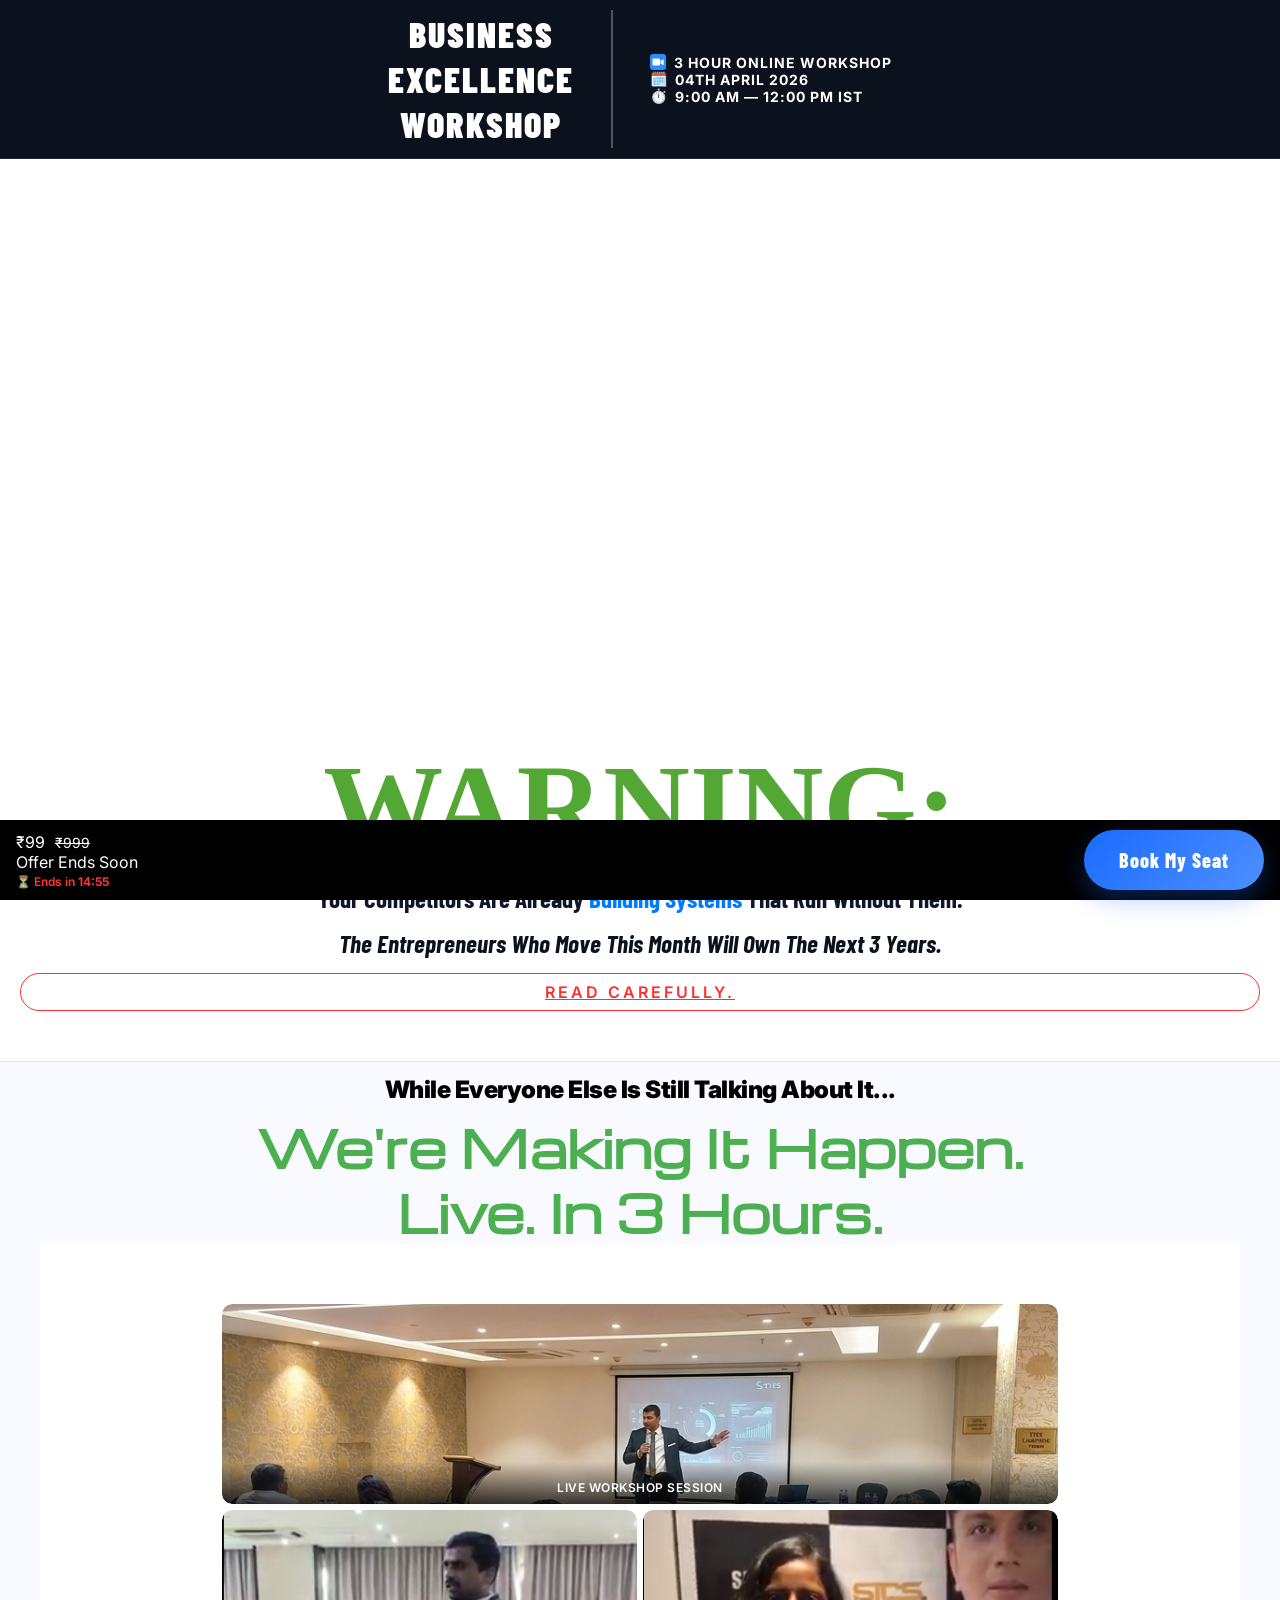
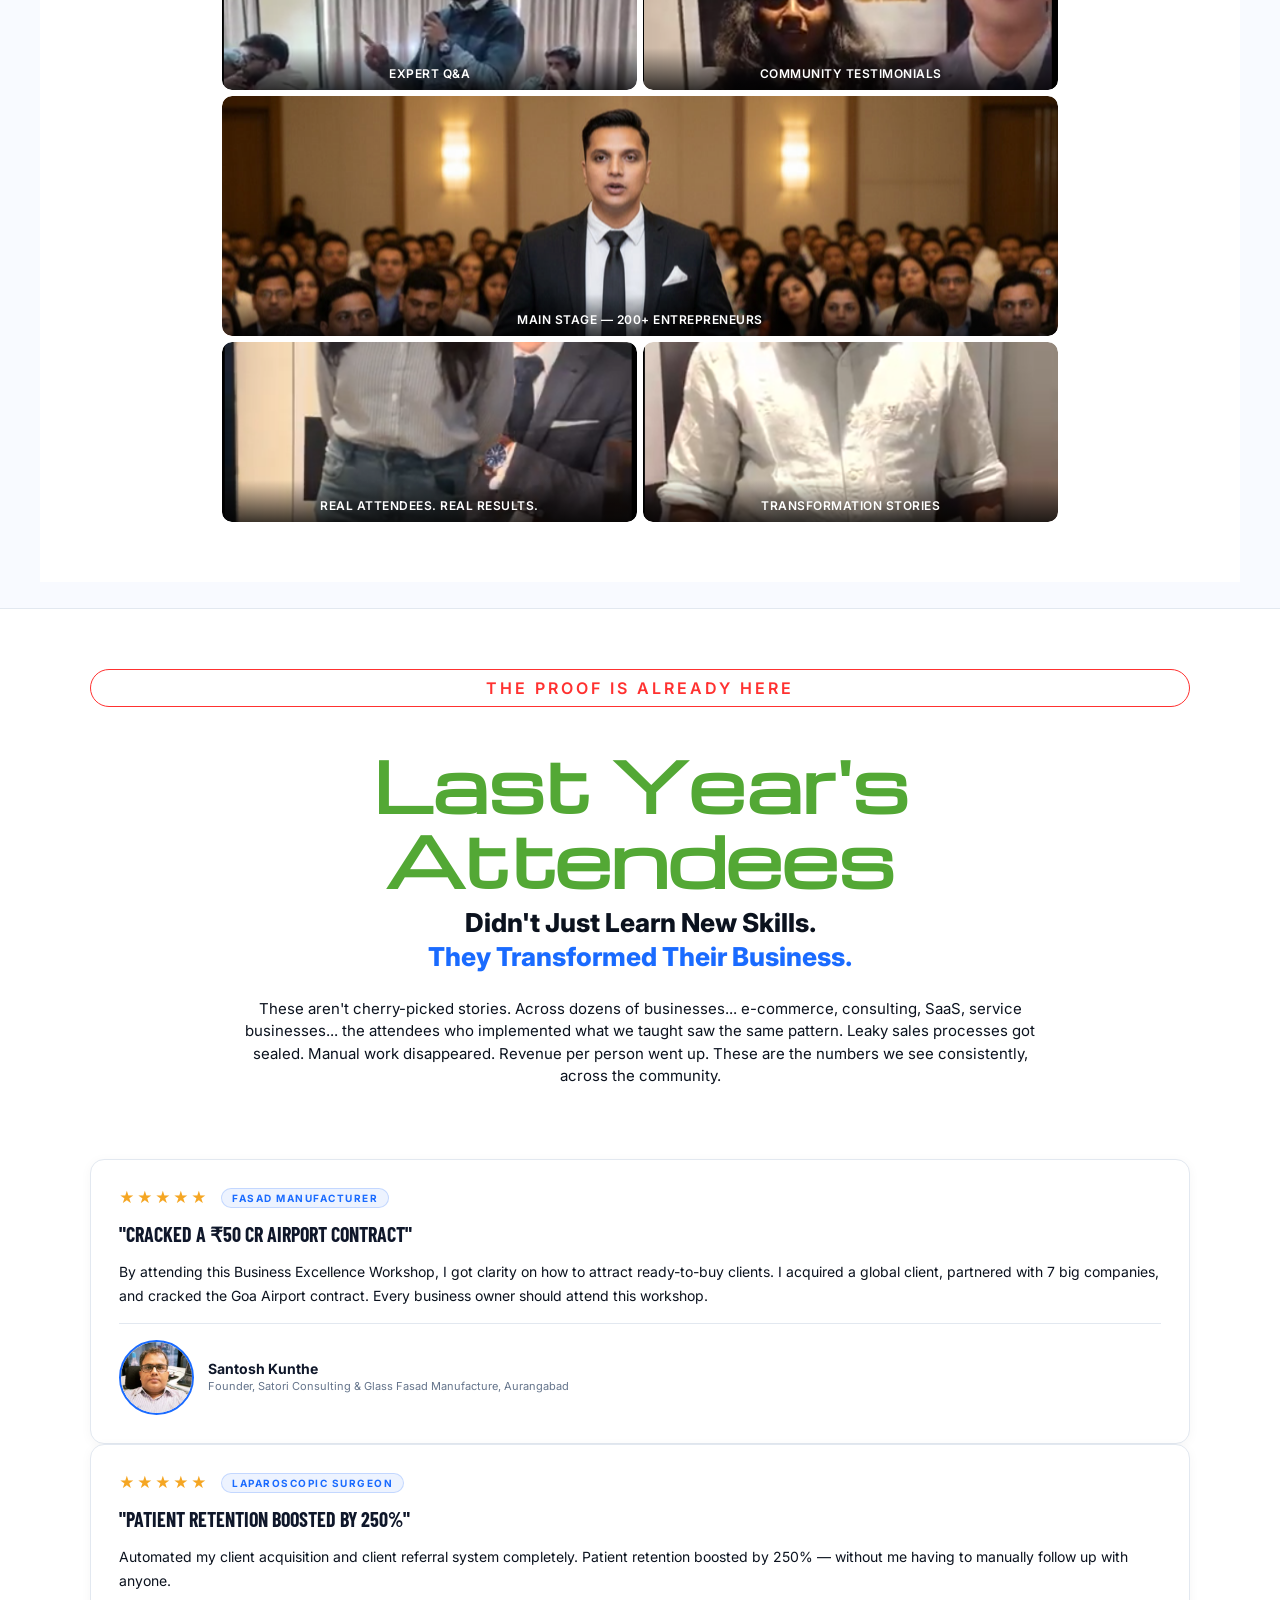
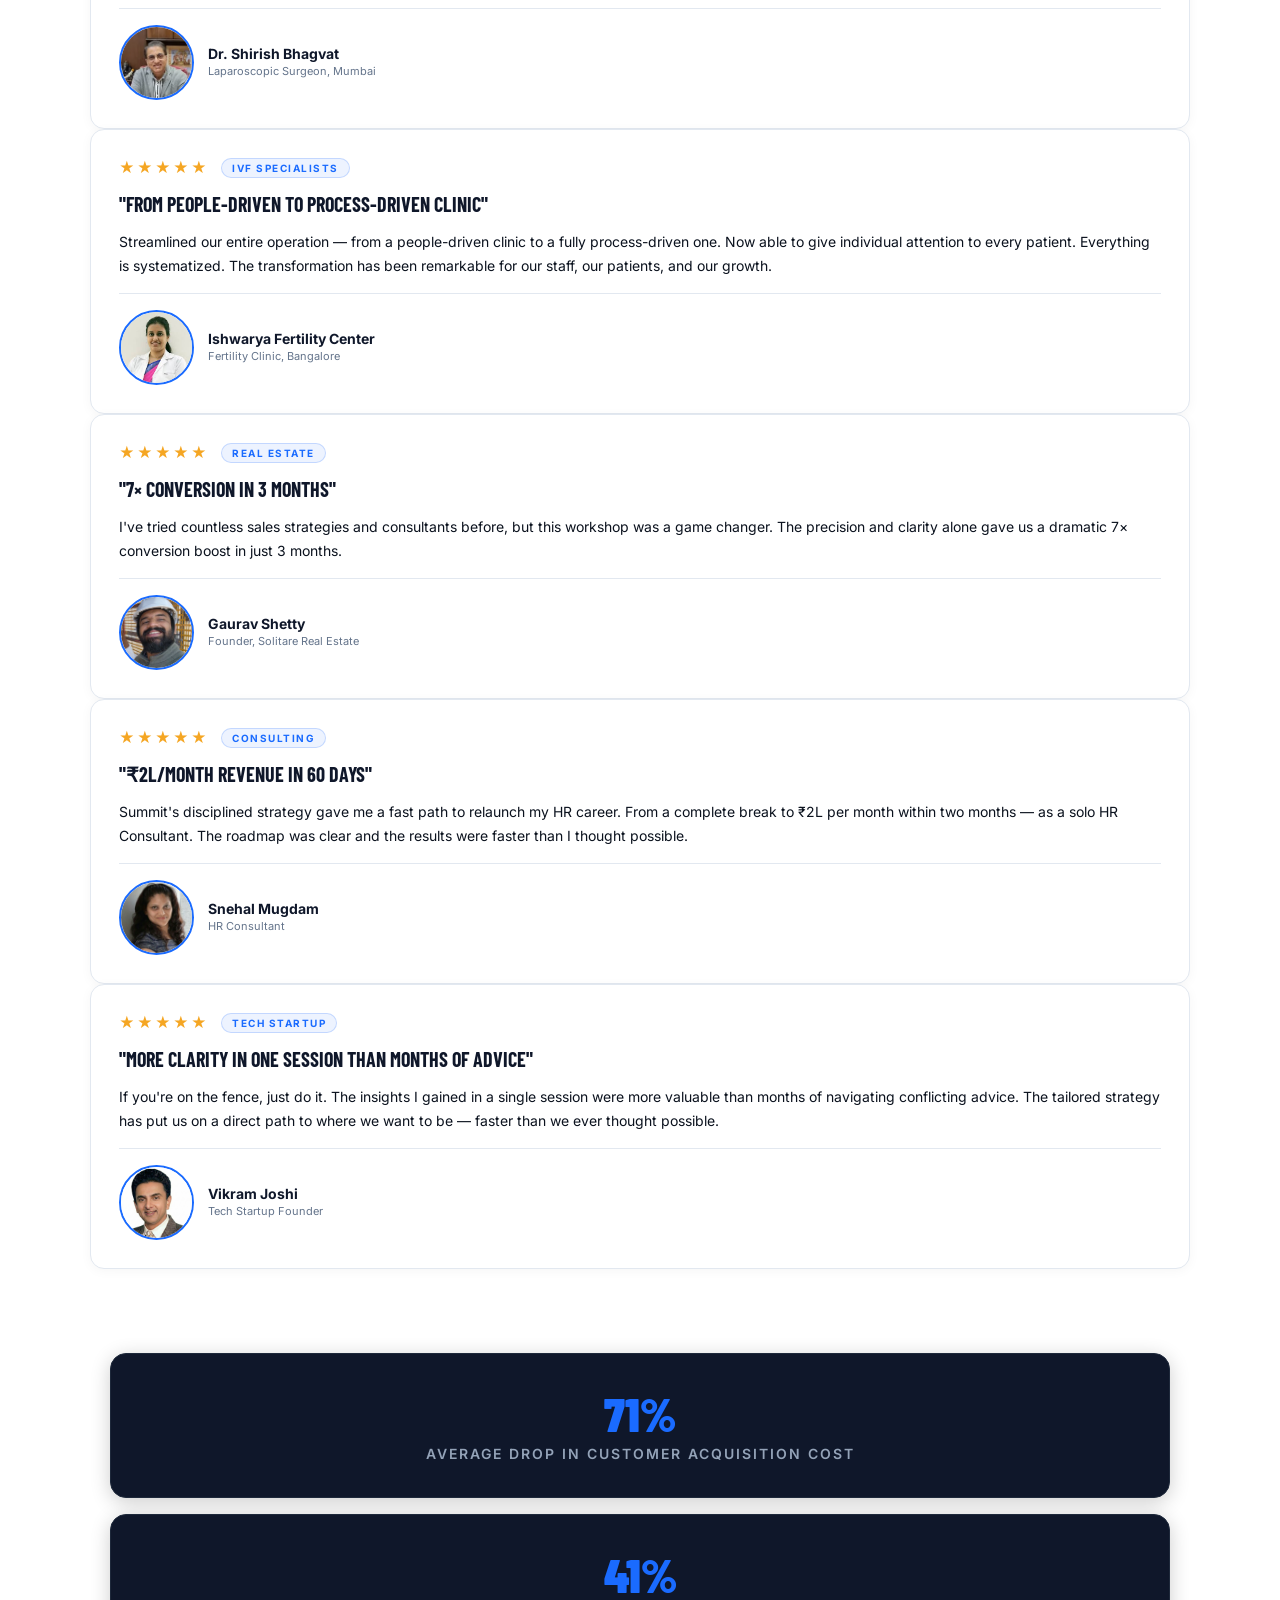
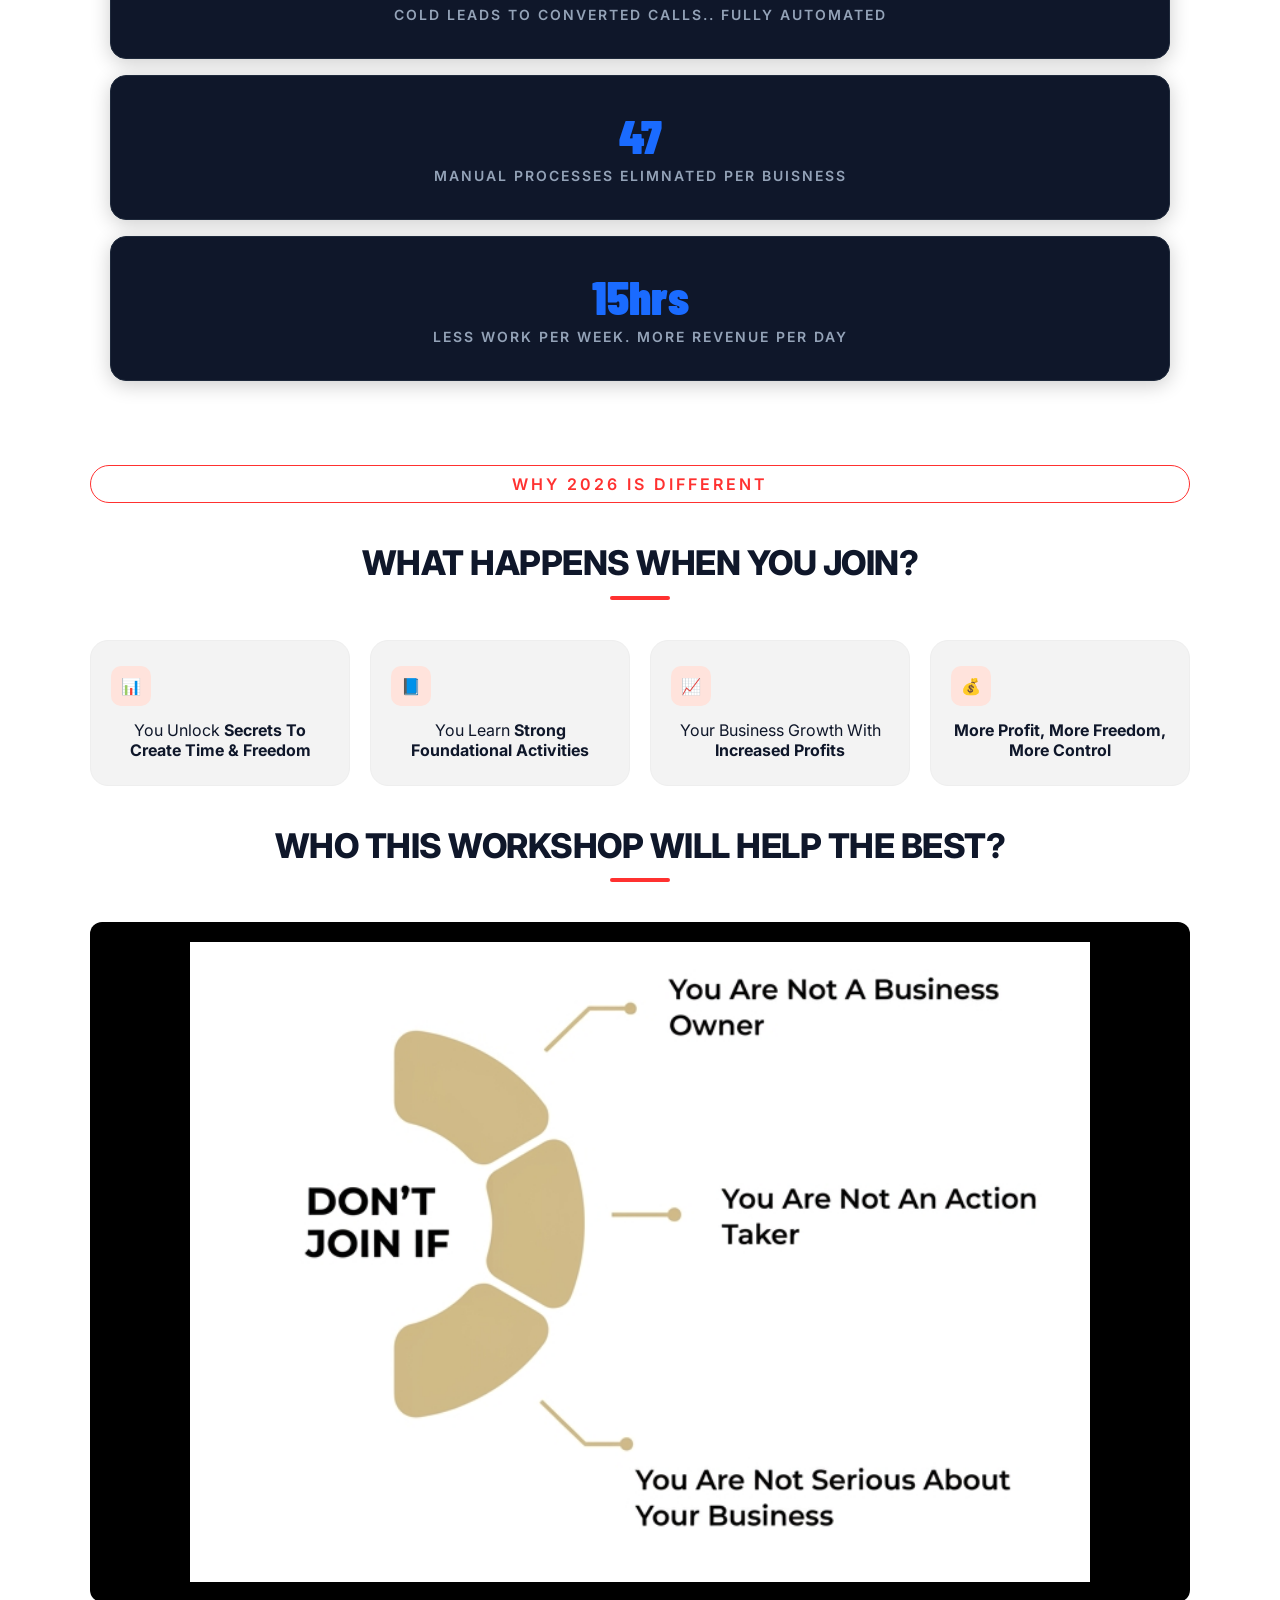
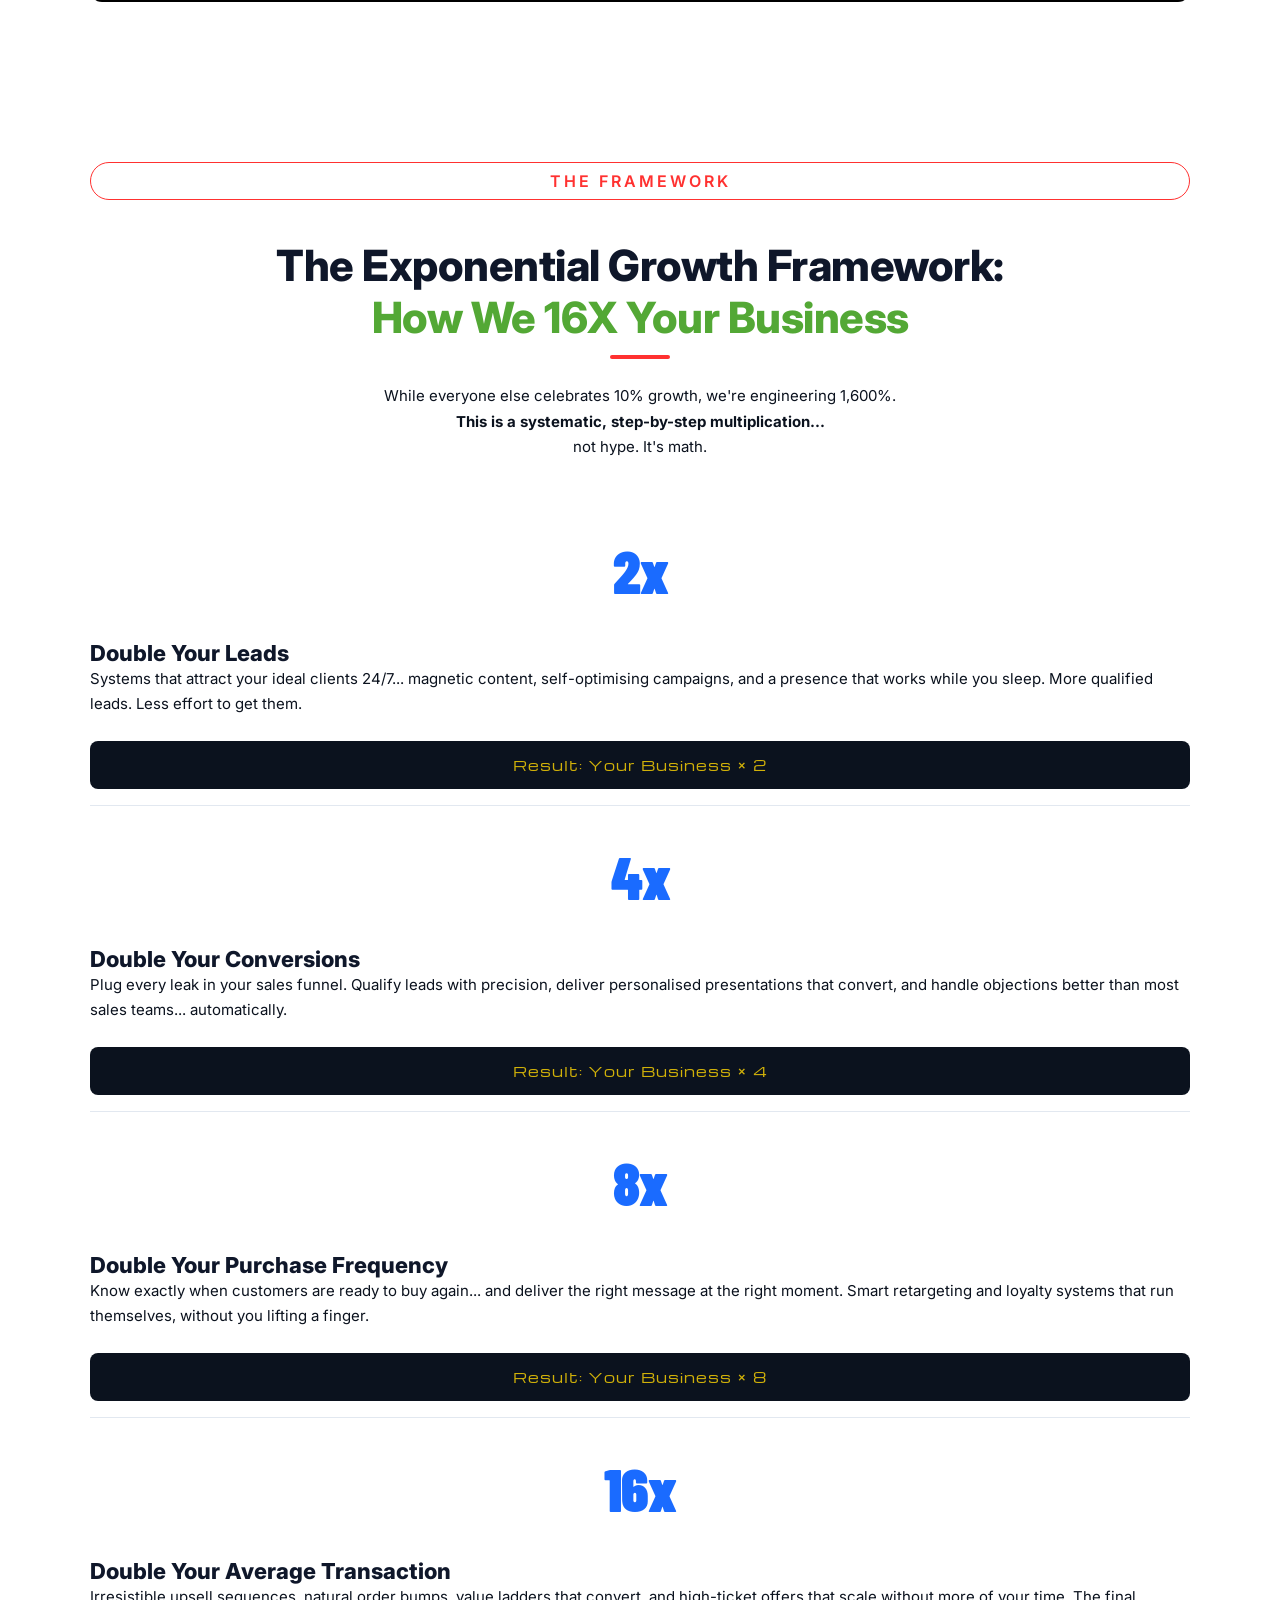
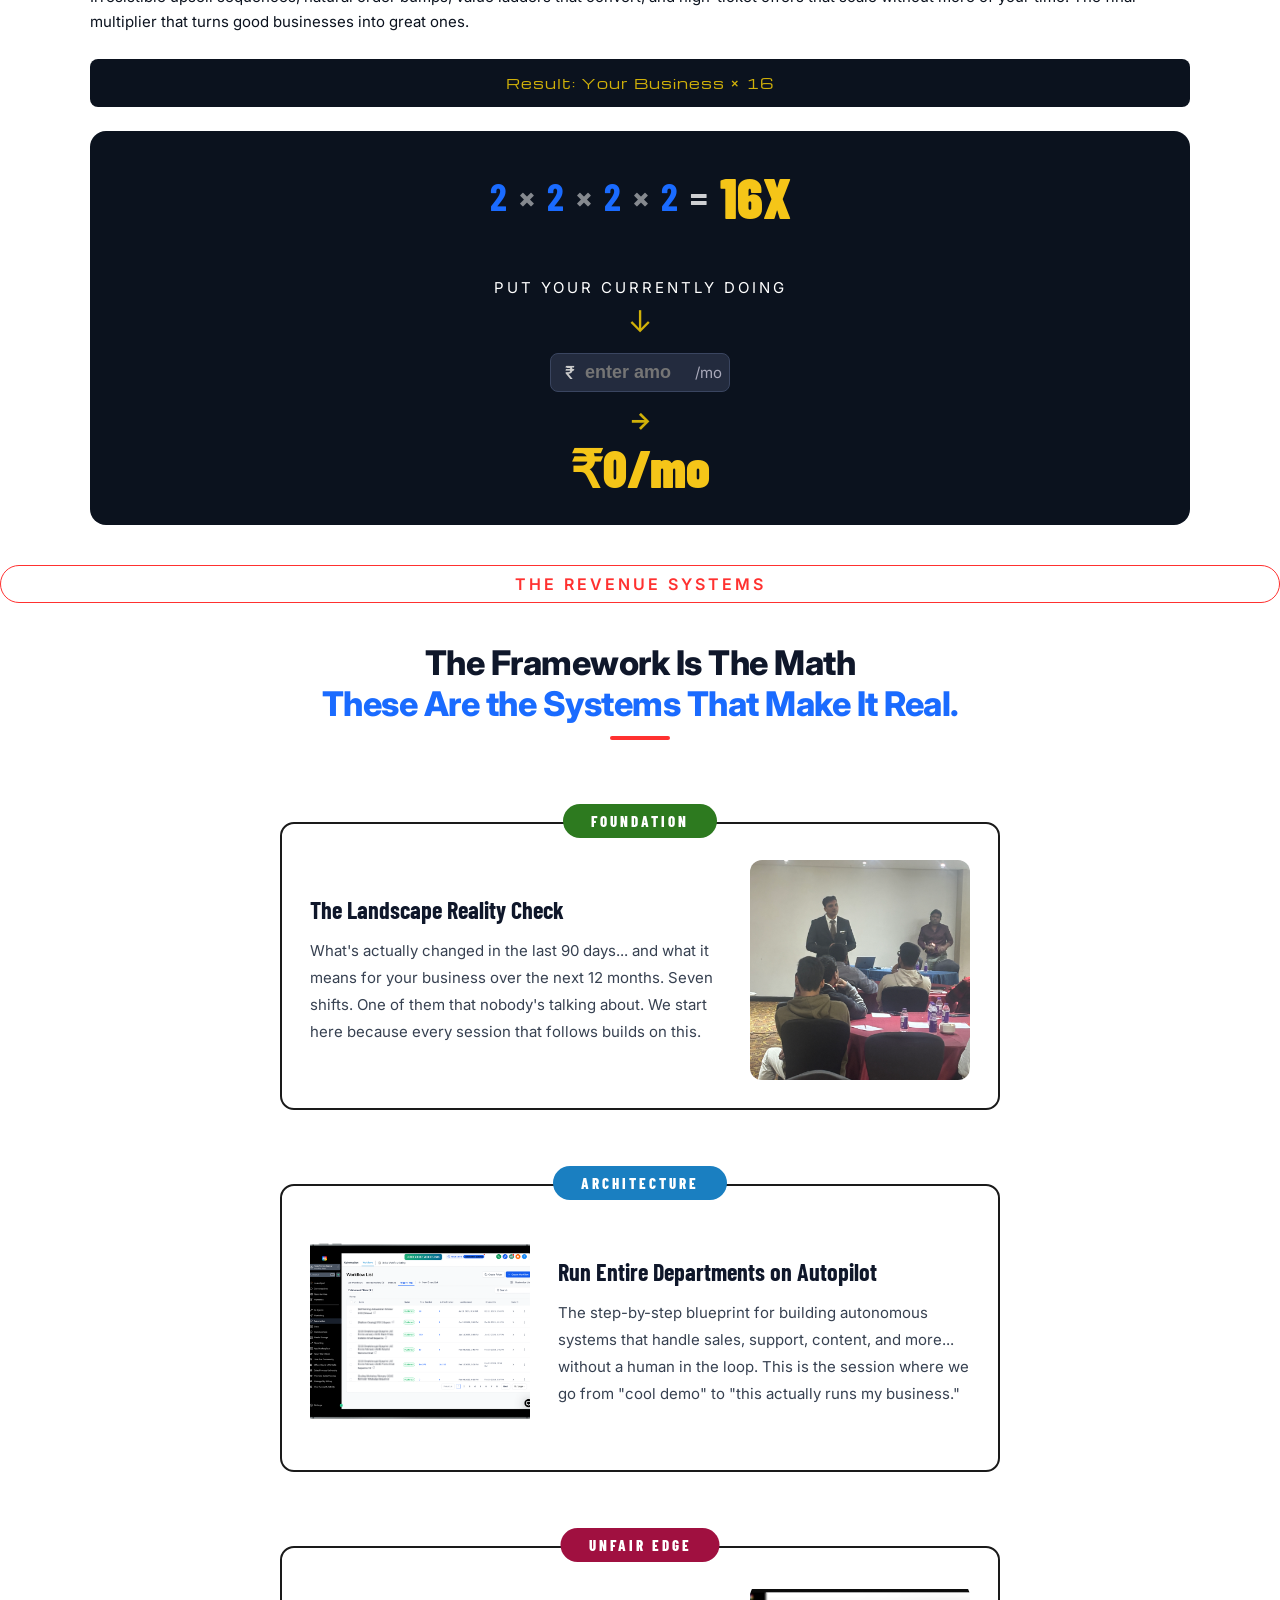
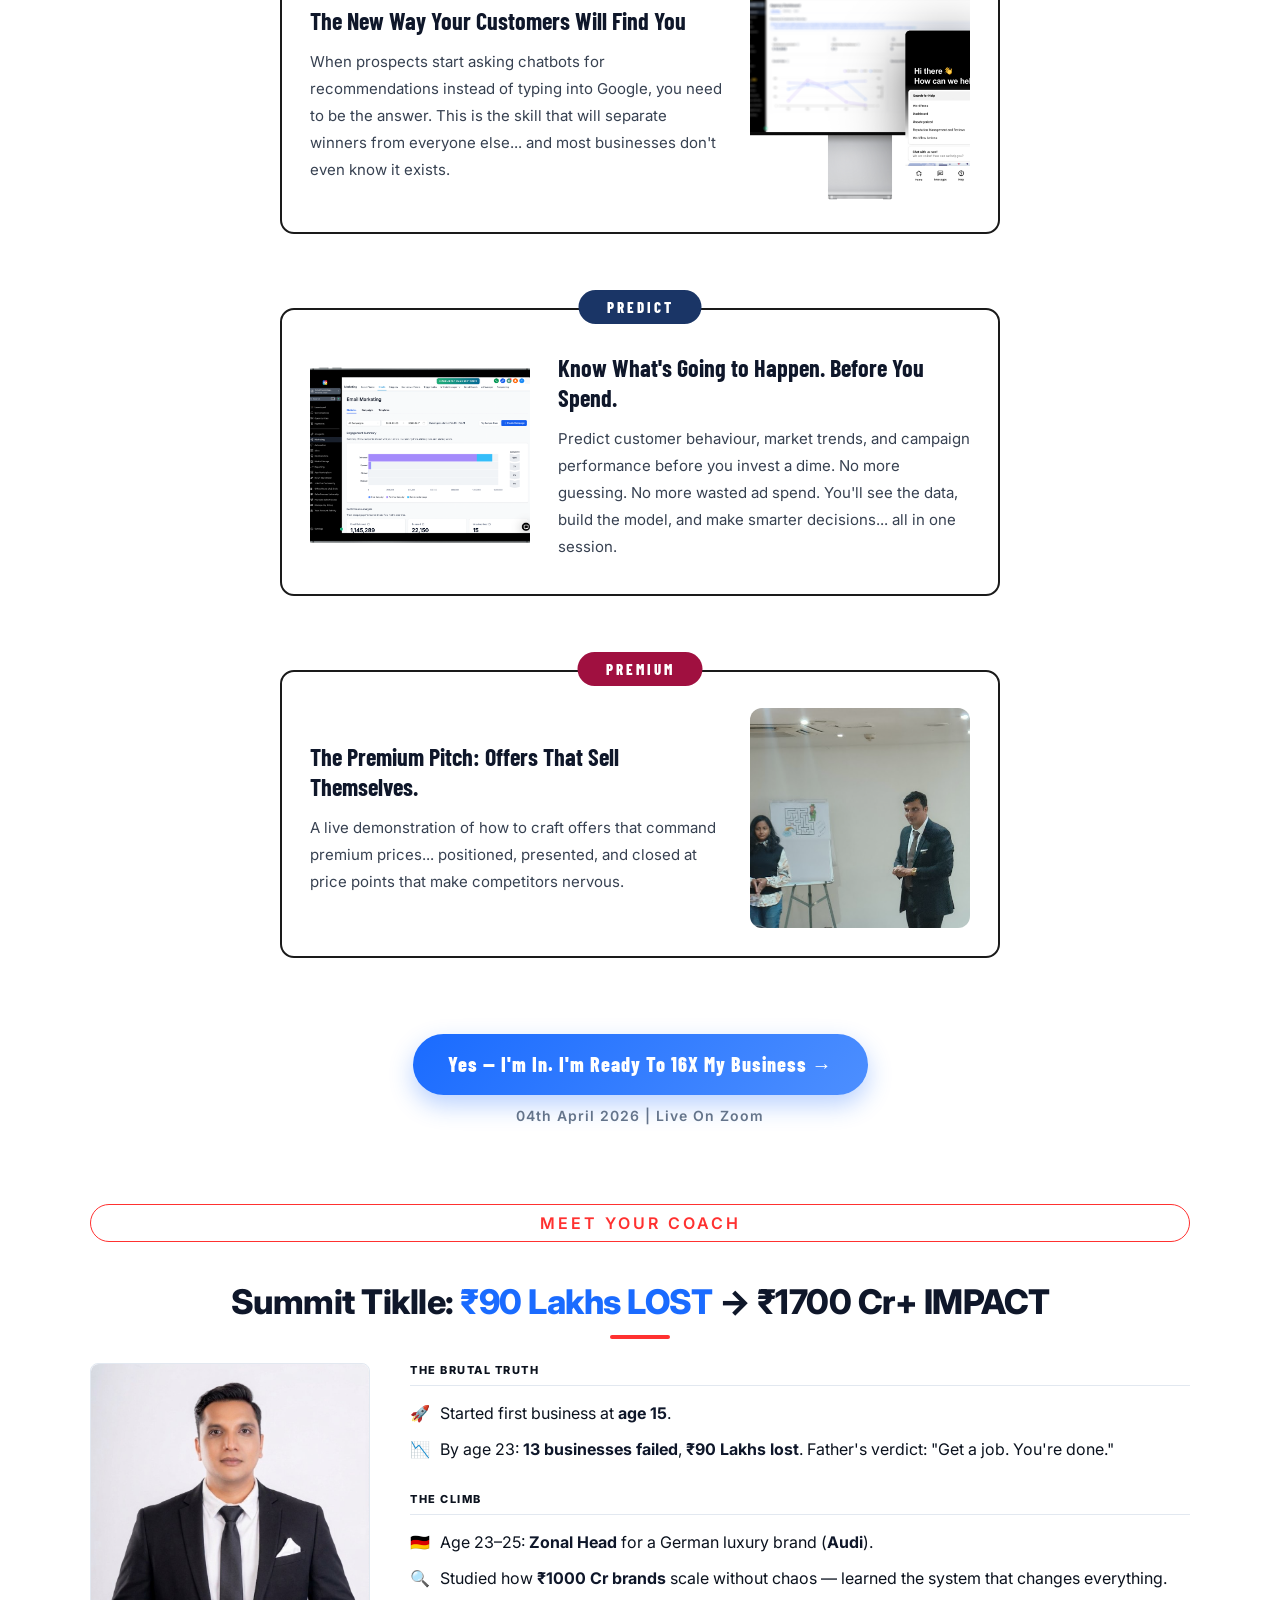
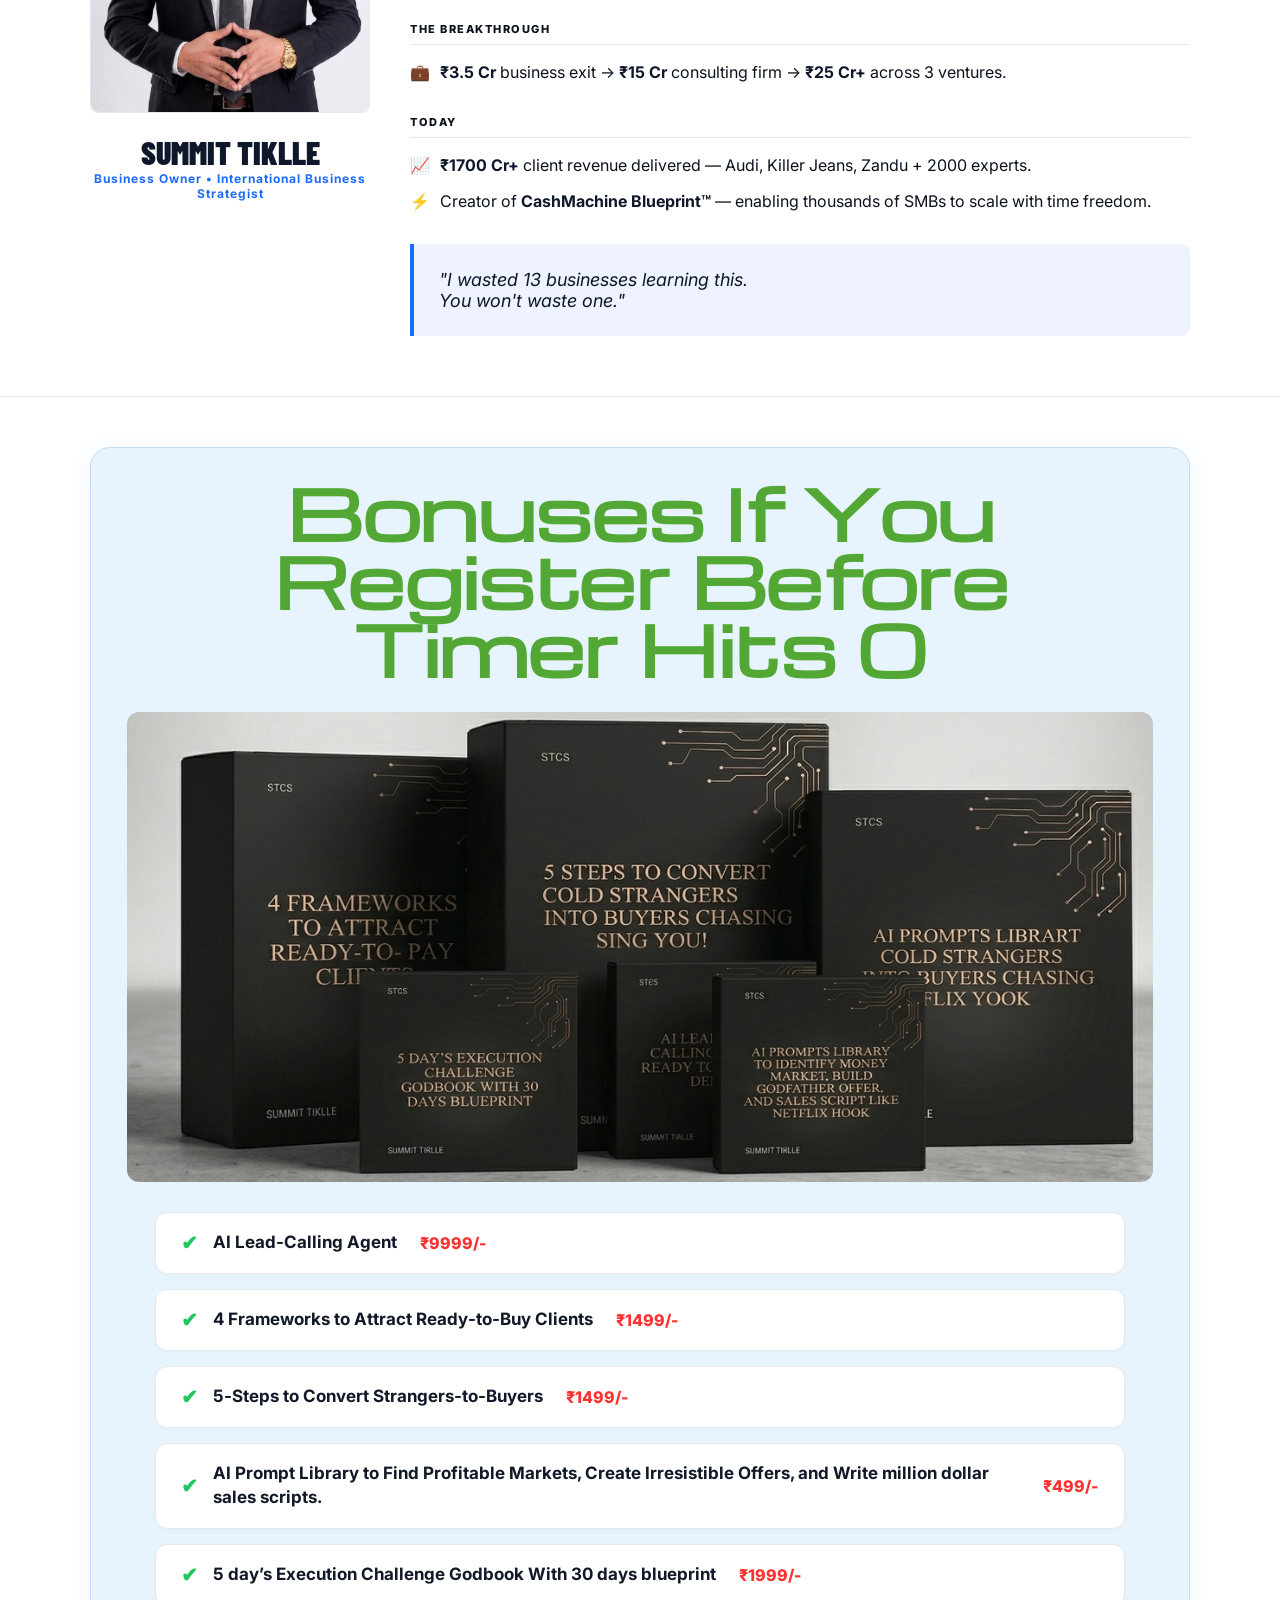
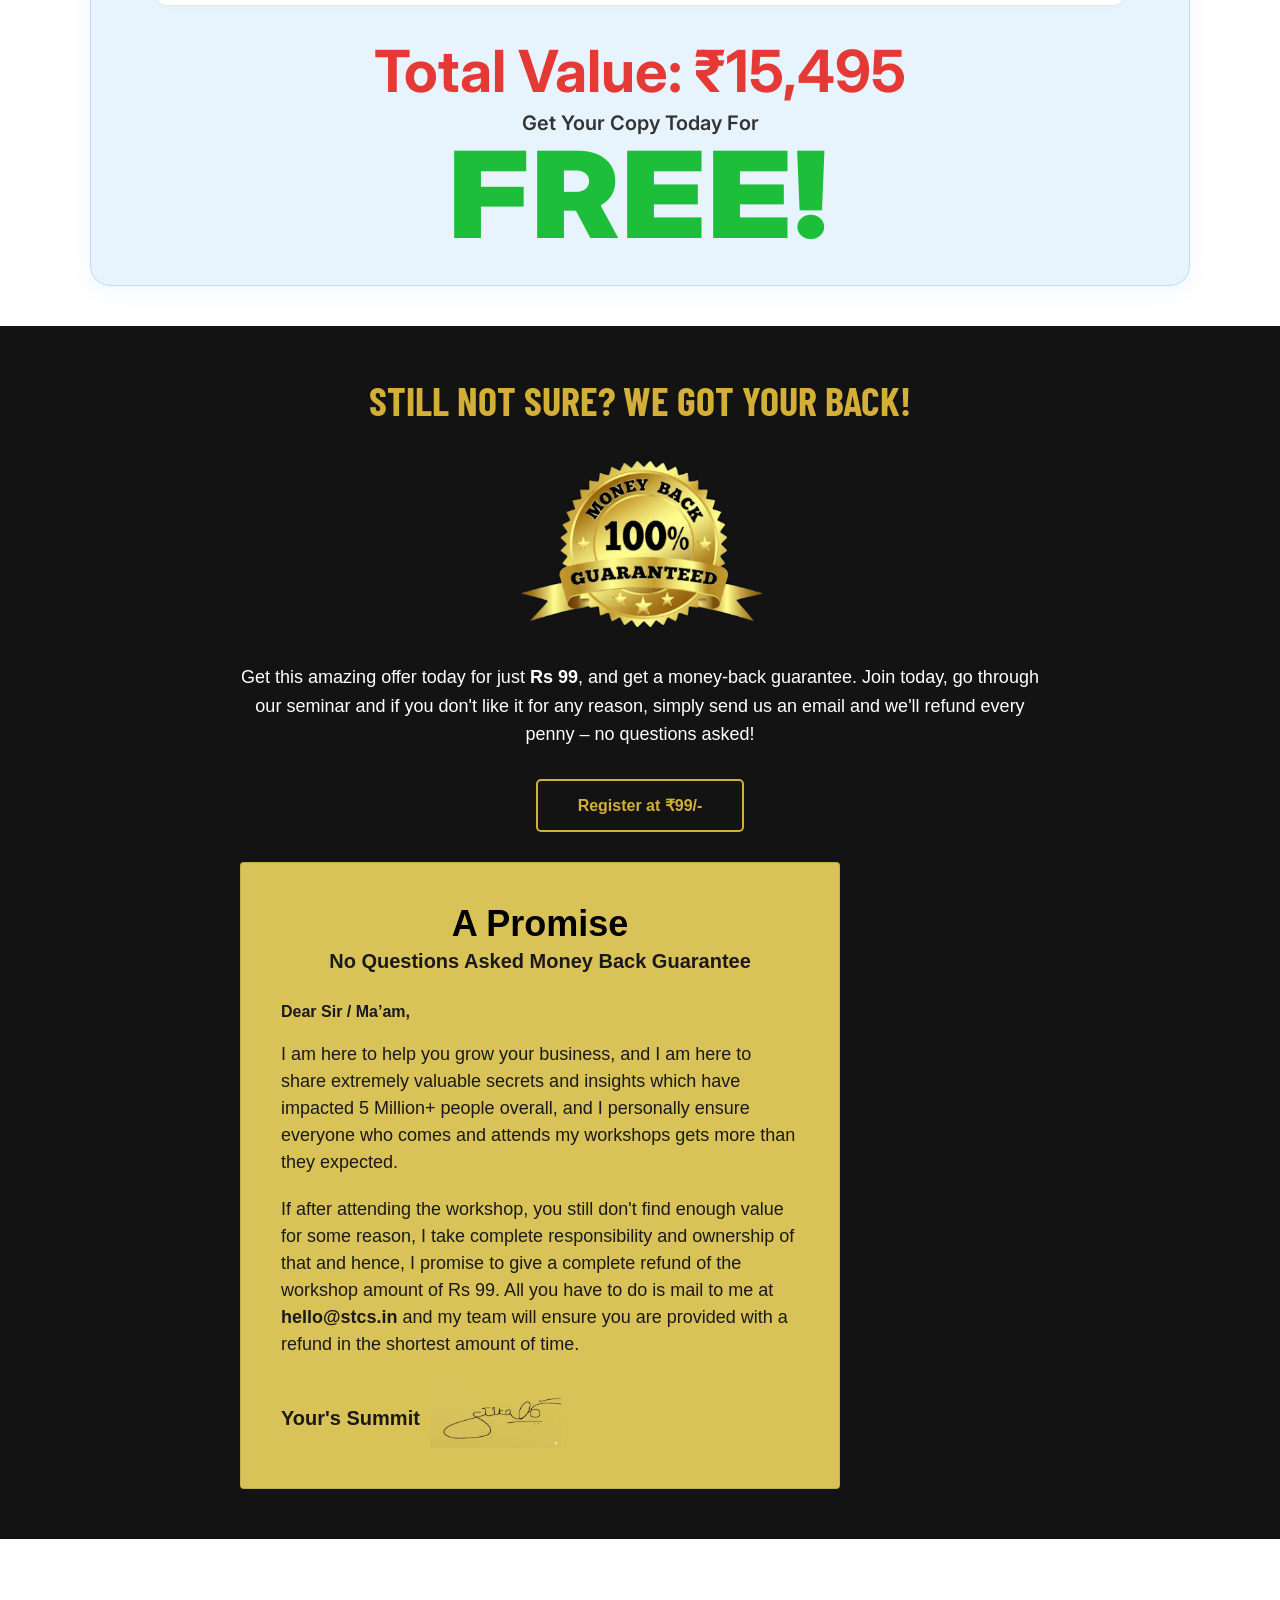
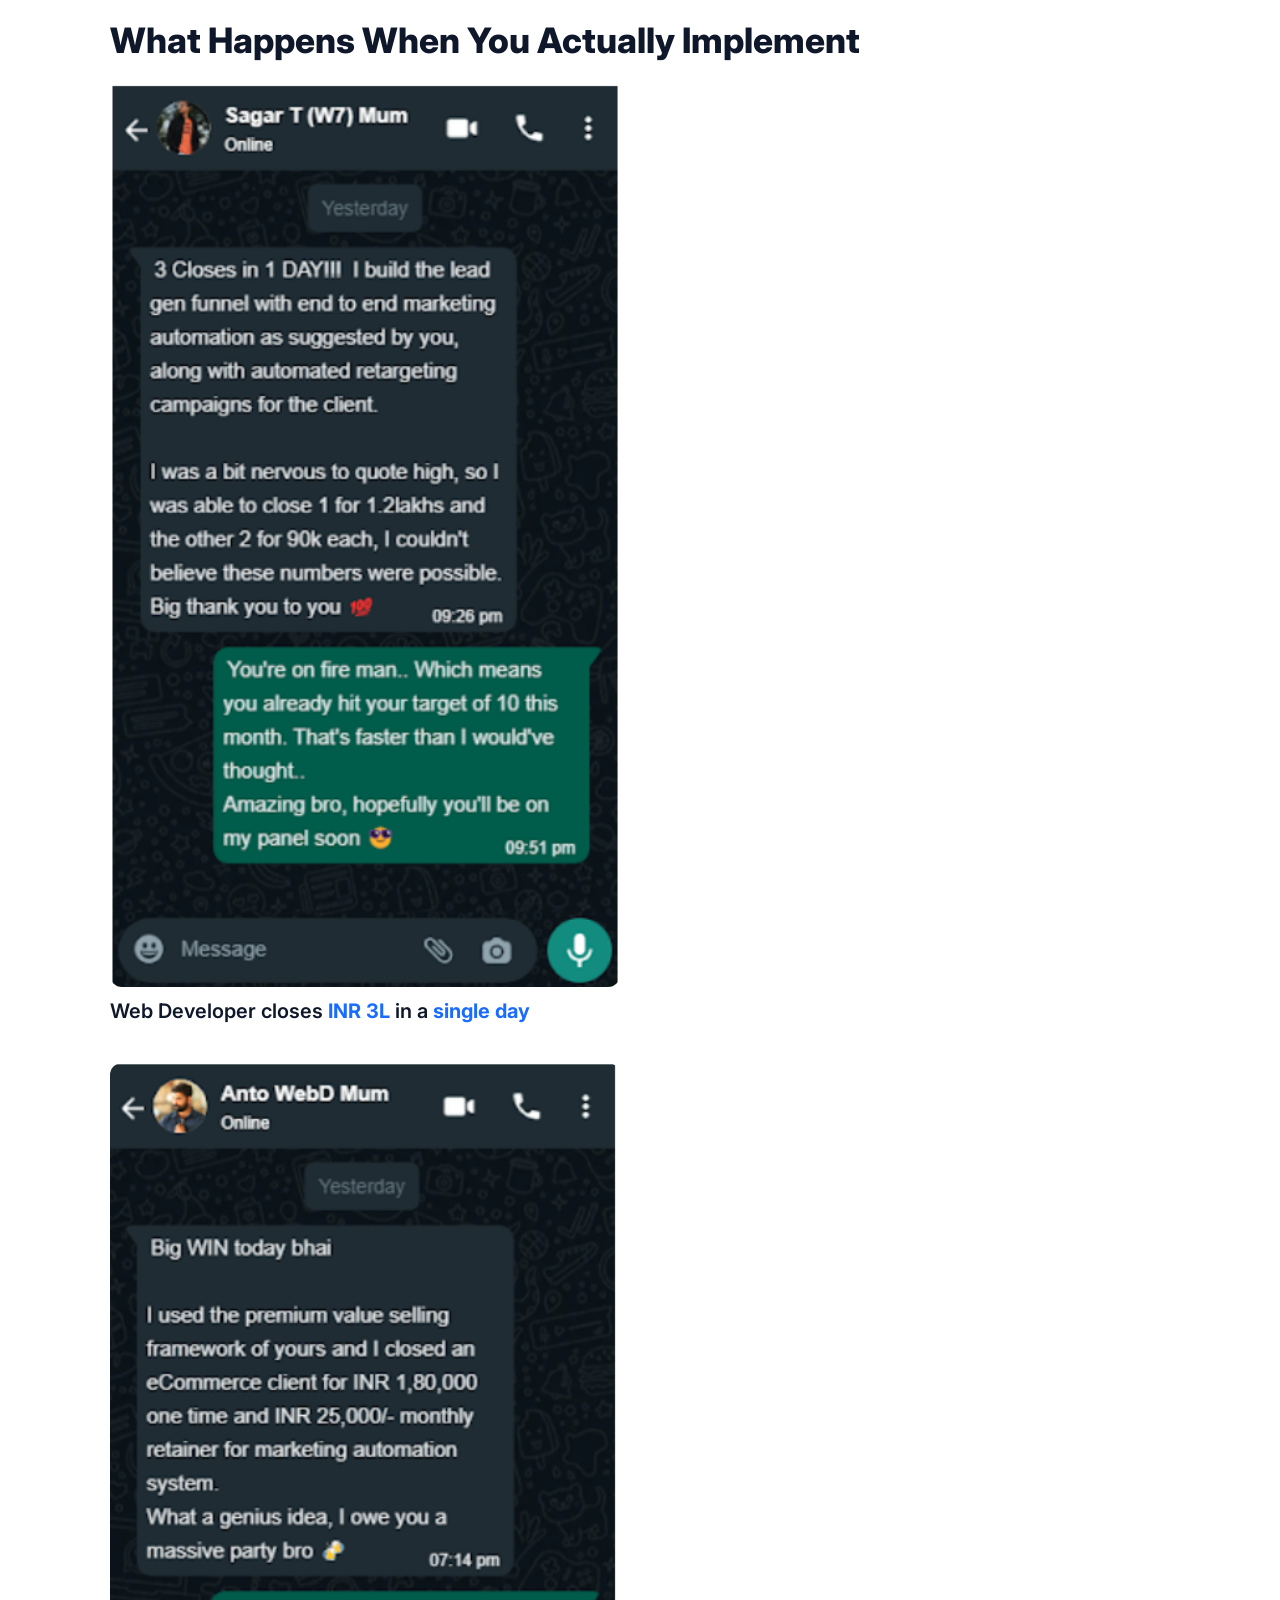
==== index.html @ 6942ddc5 "final touches" ====
<!DOCTYPE html>
<html lang="en">
<head>
<meta charset="UTF-8">
<meta name="viewport" content="width=device-width, initial-scale=1.0">
<title>Business Excellence Workshop 2026 | AI Mastery</title>
<link href="https://fonts.googleapis.com/css2?family=Barlow+Condensed:wght@600;700;800;900&family=Inter:wght@400;500;600;700;800&display=swap" rel="stylesheet">

<link rel="stylesheet" href="style.css">
<link href="https://fonts.googleapis.com/css2?family=Michroma&display=swap" rel="stylesheet">

</head>
<body>

<header class="header">
  <div class="logo-lockup">
    <div class="h-brand">
      <div class="h-word">Business</div>
      <div class="h-word">Excellence</div>
      <div class="h-word">Workshop</div>
    </div>
    <div class="h-divider"></div>
    <div class="h-info">
      <div class="h-row"><span class="h-icon"><svg viewBox="0 0 32 32" width="16" height="16" fill="none"><rect width="32" height="32" rx="6" fill="#2D8CFF"/><path d="M5 11.5A2.5 2.5 0 0 1 7.5 9h10A2.5 2.5 0 0 1 20 11.5v9A2.5 2.5 0 0 1 17.5 23h-10A2.5 2.5 0 0 1 5 20.5v-9Z" fill="white"/><path d="M21 14.2l5.2-3.2a.8.8 0 0 1 1.2.7v9.6a.8.8 0 0 1-1.2.7L21 18.8V14.2Z" fill="white"/></svg></span><span class="h-text">3 Hour Online Workshop</span></div>
      <div class="h-row"><span class="h-icon">🗓️</span><span class="h-text">04th April 2026</span></div>
      <div class="h-row"><span class="h-icon">⏱️</span><span class="h-text">9:00 AM — 12:00 PM IST</span></div>
    </div>
  </div>
</header>

<div class="vsl-wrap">

  <script src="https://fast.wistia.com/player.js" async></script>
  <script src="https://fast.wistia.com/embed/j9sfcygleh.js" async type="module"></script>

  <style>
    wistia-player[media-id='j9sfcygleh']:not(:defined) {
      background: center / contain no-repeat url('https://fast.wistia.com/embed/medias/j9sfcygleh/swatch');
      display: block;
      filter: blur(5px);
      padding-top:56.25%;
    }
  </style>

  <wistia-player 
    media-id="j9sfcygleh" 
    aspect="1.7777777777777777">
  </wistia-player>

</div>

<div class="warning-block">
  <div class="warn-word">WARNING:</div>
  <p class="warn-headline">
    Your Competitors Are Already <span class="warn-highlight">Building Systems</span> That Run Without Them.
  </p>
  <p class="warn-headline warn-italic">
    The Entrepreneurs Who Move This Month Will Own The Next 3 Years.
  </p>
  <a href="https://ai.stcs.in/register" class="proof-pill">READ CAREFULLY.</a>
</div>

<div class="live-urgency-block">
    <div class="live-container">
        <p class="talking-text">While Everyone Else Is Still Talking About It...</p>
        <h2 class="making-happen">
            We're Making It Happen.<br>
            Live. In 3 Hours.
        </h2>
    
  <section class="collage-showcase">
    <div class="collage-mosaic">

      <!-- Row 1: Full-width top banner -->
      <div class="mosaic-row mosaic-row--top">
        <div class="mosaic-cell mosaic-cell--wide">
          <div class="mosaic-img-wrap">
            <img src="prev-workshop.png" alt="Workshop audience" class="mosaic-img" style="object-position: center 8%;">
            <div class="mosaic-label">Live Workshop Session</div>
          </div>
        </div>
      </div>

      <!-- Row 2: Two side-by-side -->
      <div class="mosaic-row mosaic-row--mid">
        <div class="mosaic-cell">
          <div class="mosaic-img-wrap">
            <img src="man-speaking.png" alt="Expert speaking" class="mosaic-img" style="object-position: 10% 42%;">
            <div class="mosaic-label">Expert Q&amp;A</div>
          </div>
        </div>
        <div class="mosaic-cell">
          <div class="mosaic-img-wrap">
            <img src="women-video.png" alt="Attendee at STCS" class="mosaic-img" style="object-position: 80% 42%;">
            <div class="mosaic-label">Community Testimonials</div>
          </div>
        </div>
      </div>

      <!-- Row 3: Full-width stage photo -->
      <div class="mosaic-row mosaic-row--stage">
        <div class="mosaic-cell mosaic-cell--wide">
          <div class="mosaic-img-wrap">
            <img src="main-stage.png" alt="Main stage speaker" class="mosaic-img" style="object-position: center 68%;">
            <div class="mosaic-label">Main Stage — 200+ Entrepreneurs</div>
          </div>
        </div>
      </div>

      <!-- Row 4: Two bottom panels -->
      <div class="mosaic-row mosaic-row--bot">
        <div class="mosaic-cell">
          <div class="mosaic-img-wrap">
            <img src="women2.png" alt="Attendees at event" class="mosaic-img" style="object-position: 15% 92%;">
            <div class="mosaic-label">Real Attendees. Real Results.</div>
          </div>
        </div>
        <div class="mosaic-cell">
          <div class="mosaic-img-wrap">
            <img src="man2.png" alt="Participants sharing" class="mosaic-img" style="object-position: 80% 92%;">
            <div class="mosaic-label">Transformation Stories</div>
          </div>
        </div>
      </div>

    </div>
  </section>
  </div>
</div>



<section class="proof-detail-sec">
    <div class="sec-inner">
        <div class="proof-pill">The Proof Is Already Here</div>
        
        <h2 class="attendee-title">Last Year's<br>Attendees</h2>
        
        <p class="attendee-subtitle">Didn't Just Learn New Skills.</p>
        
        <p class="attendee-blue">They Transformed Their Business.</p>

        <p class="proof-para">
            These aren't cherry-picked stories. Across dozens of businesses... e-commerce, consulting, SaaS, service businesses... the attendees who implemented what we taught saw the same pattern. Leaky sales processes got sealed. Manual work disappeared. Revenue per person went up. These are the numbers we see consistently, across the community.
        </p>
    </div>
</section>

<div class="sec bg-dark">
<div class="sec-inner">  
  <!-- Card 1 — Santosh -->
        <div class="review-card">
          <div class="review-top">
            <div class="review-stars">★★★★★</div>
            <div class="review-badge">Fasad Manufacturer </div>
          </div>
          <p class="review-headline">"Cracked a ₹50 Cr Airport Contract"</p>
          <p class="review-text">By attending this Business Excellence Workshop, I got clarity on how to attract ready-to-buy clients. I acquired a global client, partnered with 7 big companies, and cracked the Goa Airport contract. Every business owner should attend this workshop.</p>
          <div class="review-person">
            <img src="santosh.jpeg" alt="Santosh Kunthe" class="review-photo" onerror="this.style.display='none';this.nextElementSibling.style.display='flex'">
            <div class="review-avatar-fallback">SK</div>
            <div>
              <div class="review-name">Santosh Kunthe</div>
              <div class="review-role">Founder, Satori Consulting & Glass Fasad Manufacture, Aurangabad</div>
            </div>
          </div>
        </div>
   
        <!-- Card 2 — Dr. Shirish -->
        <div class="review-card">
          <div class="review-top">
            <div class="review-stars">★★★★★</div>
            <div class="review-badge">Laparoscopic Surgeon</div>
          </div>
          <p class="review-headline">"Patient Retention Boosted by 250%"</p>
          <p class="review-text">Automated my client acquisition and client referral system completely. Patient retention boosted by 250% — without me having to manually follow up with anyone.</p>
          <div class="review-person">
            <img src="shirish.png" alt="Dr. Shirish Bhagvat" class="review-photo" onerror="this.style.display='none';this.nextElementSibling.style.display='flex'">
            <div class="review-avatar-fallback">SB</div>
            <div>
              <div class="review-name">Dr. Shirish Bhagvat</div>
              <div class="review-role">Laparoscopic Surgeon, Mumbai</div>
            </div>
          </div>
        </div>
   
        
        <!-- Card 3 — Ishwarya -->
        <div class="review-card">
          <div class="review-top">
            <div class="review-stars">★★★★★</div>
            <div class="review-badge">IVF Specialists</div>
          </div>
          <p class="review-headline">"From People-Driven to Process-Driven Clinic"</p>
          <p class="review-text">
            Streamlined our entire operation — from a people-driven clinic to a fully process-driven one. Now able to give individual attention to every patient. Everything is systematized. The transformation has been remarkable for our staff, our patients, and our growth.
          </p>
          <div class="review-person">
            <img src="ishwarya.jpeg" alt="Ishwarya Fertility Center" class="review-photo" onerror="this.style.display='none';this.nextElementSibling.style.display='flex'">
            <div class="review-avatar-fallback">IF</div>
            <div>
              <div class="review-name">Ishwarya Fertility Center</div>
              <div class="review-role">Fertility Clinic, Bangalore</div>
            </div>
          </div>
        </div>
   
        <!-- Card 4 — Gaurav -->
        <div class="review-card">
          <div class="review-top">
            <div class="review-stars">★★★★★</div>
            <div class="review-badge">Real Estate</div>
          </div>
          <p class="review-headline">"7× Conversion in 3 Months"</p>
          <p class="review-text">I've tried countless sales strategies and consultants before, but this workshop was a game changer. The precision and clarity alone gave us a dramatic 7× conversion boost in just 3 months.</p>
          <div class="review-person">
            <img src="shetty.jpeg" alt="Gaurav Shetty" class="review-photo" onerror="this.style.display='none';this.nextElementSibling.style.display='flex'">
            <div class="review-avatar-fallback">GS</div>
            <div>
              <div class="review-name">Gaurav Shetty</div>
              <div class="review-role">Founder, Solitare Real Estate</div>
            </div>
          </div>
        </div>
   
        <!-- Card 5 — Snehal -->
        <div class="review-card">
          <div class="review-top">
            <div class="review-stars">★★★★★</div>
            <div class="review-badge">Consulting</div>
          </div>
          <p class="review-headline">"₹2L/Month Revenue in 60 Days"</p>
          <p class="review-text">Summit's disciplined strategy gave me a fast path to relaunch my HR career. From a complete break to ₹2L per month within two months — as a solo HR Consultant. The roadmap was clear and the results were faster than I thought possible.</p>
          <div class="review-person">
            <img src="snehal.jpg" alt="Snehal Mugdam" class="review-photo" onerror="this.style.display='none';this.nextElementSibling.style.display='flex'">
            <div class="review-avatar-fallback">SM</div>
            <div>
              <div class="review-name">Snehal Mugdam</div>
              <div class="review-role">HR Consultant</div>
            </div>
          </div>
        </div>
   
        <!-- Card 6 — Vikram -->
        <div class="review-card">
          <div class="review-top">
            <div class="review-stars">★★★★★</div>
            <div class="review-badge">Tech Startup</div>
          </div>
          <p class="review-headline">"More Clarity in One Session Than Months of Advice"</p>
          <p class="review-text">If you're on the fence, just do it. The insights I gained in a single session were more valuable than months of navigating conflicting advice. The tailored strategy has put us on a direct path to where we want to be — faster than we ever thought possible.</p>
          <div class="review-person">
            <img src="saas.jpeg" alt="Vikram Joshi" class="review-photo" onerror="this.style.display='none';this.nextElementSibling.style.display='flex'">
            <div class="review-avatar-fallback">VJ</div>
            <div>
              <div class="review-name">Vikram Joshi</div>
              <div class="review-role">Tech Startup Founder</div>
            </div>
          </div>
        </div>
  
      </div>
    </div>
  </section>  
  <div class="stats-row">
    <div class="stat-item"><div class="stat-num"><span class="counter" data-target="71">0</span>%</div><div class="stat-lbl">Average Drop in Customer Acquisition Cost</div></div>
    <div class="stat-item"><div class="stat-num"><span class="counter" data-target="41">0</span>%</div><div class="stat-lbl">Cold Leads to Converted Calls.. Fully Automated</div></div>
    <div class="stat-item"><div class="stat-num"><span class="counter" data-target="47">0</span></div><div class="stat-lbl">Manual Processes Elimnated Per Buisness</div></div>
    <div class="stat-item"><div class="stat-num"><span class="counter" data-target="15">0</span>hrs</div><div class="stat-lbl">Less Work Per Week. More Revenue Per Day</div></div>
  </div>
</div>
</div>

<div class="sec">
  <div class="sec-inner">
    <div class="proof-pill">Why 2026 Is Different</div>
    
    <section class="change-cards-sec">
      <div class="sec-inner">
    
        <h2 class="sec-title" style="text-align:center; color:var(--BLACK);">
          WHAT HAPPENS WHEN YOU JOIN?
        </h2>
    
        <div class="change-cards-grid">
    
          <div class="change-card">
            <div class="change-icon">📊</div>
            <p>You Unlock <strong>Secrets To Create Time & Freedom</strong></p>
          </div>
    
          <div class="change-card">
            <div class="change-icon">📘</div>
            <p>You Learn <strong>Strong Foundational Activities</strong></p>
          </div>
    
          <div class="change-card">
            <div class="change-icon">📈</div>
            <p>Your Business Growth With <strong>Increased Profits</strong></p>
          </div>
    
          <div class="change-card">
            <div class="change-icon">💰</div>
            <p><strong>More Profit, More Freedom, More Control</strong></p>
          </div>
    
        </div>
    
      </div>
    </section>
    
    <br>
    
    <h2 class="sec-title" style="text-align: center; color: var(--BLACK);">
        WHO THIS WORKSHOP WILL HELP THE BEST?
    </h2>
    <div class="framework-container">
      <img src="whowillthishelp.png" alt="Business Breakthrough 2026" class="framework-img">
    </div>
    
  </div>
</div>

<div class="fw-section sec" id="framework">
<div class="sec-inner">
 
    <a  class="proof-pill"> THE FRAMEWORK </a>
  <h2 class="sec-title" style="text-align:center; font-size:43px">The Exponential Growth Framework:<br><span style="color:var(--green)"; font-family="Michroma">How We 16X Your Business</span></h2>
 
  <p class="fw-intro">While everyone else celebrates 10% growth, we're engineering 1,600%.<br>
  <strong>This is a systematic, step-by-step multiplication...</strong><br> not hype. It's math.</p>
 
  <!-- Step 1: 2x -->
  <div class="fw-step">
    <div class="fw-multiplier" data-target="2">
      <span class="fw-mult-num">2x</span>
    </div>
    <div class="fw-step-icon">
      <!-- People + coin icon like reference -->
      <img src="https://assets.cdn.filesafe.space/2XuO1gRPQHZwhTz1z1jA/media/6797725bef11d146cc713899.gif" alt="Double Your Leads" style="width:64px;height:64px;object-fit:contain;" onerror="this.style.display='none'">
    </div>
    <div class="fw-step-body">
      <h3 class="fw-step-title">Double Your Leads</h3>
      <p class="fw-step-desc">Systems that attract your ideal clients 24/7... magnetic content, self-optimising campaigns, and a presence that works while you sleep. More qualified leads. Less effort to get them.</p>
    </div>
    <div class="fw-result-bar">Result: Your Business × 2</div>
  </div>
 
  <!-- Step 2: 4x -->
  <div class="fw-step">
    <div class="fw-multiplier" data-target="4">
      <span class="fw-mult-num">4x</span>
    </div>
    <div class="fw-step-icon">
      <img src="https://assets.cdn.filesafe.space/2XuO1gRPQHZwhTz1z1jA/media/67977278c21e37021cbbf90b.gif" alt="Double Your Conversions" style="width:64px;height:64px;object-fit:contain;" onerror="this.style.display='none'">
    </div>
    <div class="fw-step-body">
      <h3 class="fw-step-title">Double Your Conversions</h3>
      <p class="fw-step-desc">Plug every leak in your sales funnel. Qualify leads with precision, deliver personalised presentations that convert, and handle objections better than most sales teams... automatically.</p>
    </div>
    <div class="fw-result-bar">Result: Your Business × 4</div>
  </div>
 
  <!-- Step 3: 8x -->
  <div class="fw-step">
    <div class="fw-multiplier" data-target="8">
      <span class="fw-mult-num">8x</span>
    </div>
    <div class="fw-step-icon">
      <img src="https://assets.cdn.filesafe.space/2XuO1gRPQHZwhTz1z1jA/media/679772d46a58c408cb21251e.gif" alt="Double Your Purchase Frequency" style="width:64px;height:64px;object-fit:contain;" onerror="this.style.display='none'">
    </div>
    <div class="fw-step-body">
      <h3 class="fw-step-title">Double Your Purchase Frequency</h3>
      <p class="fw-step-desc">Know exactly when customers are ready to buy again... and deliver the right message at the right moment. Smart retargeting and loyalty systems that run themselves, without you lifting a finger.</p>
    </div>
    <div class="fw-result-bar">Result: Your Business × 8</div>
  </div>
 
  <!-- Step 4: 16x -->
  <div class="fw-step">
    <div class="fw-multiplier" data-target="16">
      <span class="fw-mult-num">16x</span>
    </div>
    <div class="fw-step-icon">
      <img src="https://assets.cdn.filesafe.space/2XuO1gRPQHZwhTz1z1jA/media/6797733ee7a863164138d34b.gif" alt="Double Your Average Transaction" style="width:64px;height:64px;object-fit:contain;" onerror="this.style.display='none'">
    </div>
    <div class="fw-step-body">
      <h3 class="fw-step-title">Double Your Average Transaction</h3>
      <p class="fw-step-desc">Irresistible upsell sequences, natural order bumps, value ladders that convert, and high-ticket offers that scale without more of your time. The final multiplier that turns good businesses into great ones.</p>
    </div>
    <div class="fw-result-bar">Result: Your Business × 16</div>
  </div>
 
  <!-- Formula & Calculator -->
  <div class="fw-formula-block">
    <div class="fw-formula">
      <span class="fw-f-num">2</span>
      <span class="fw-f-op">×</span>
      <span class="fw-f-num">2</span>
      <span class="fw-f-op">×</span>
      <span class="fw-f-num">2</span>
      <span class="fw-f-op">×</span>
      <span class="fw-f-num">2</span>
      <span class="fw-f-eq">=</span>
      <span class="fw-f-result">16X</span>
    </div>
  
    <div class="fw-examples">
      <div class="fw-example-row">
        <div class="fw-ex-currently">PUT YOUR CURRENTLY DOING</div>
        <div class="fw-ex-arrow">↓</div>
  
        <!-- Input with ₹ prefix -->
        <div class="fw-input-wrap">
          <span class="fw-rupee-prefix">₹</span>
          <input
            class="fw-input"
            id="userInput"
            type="number"
            min="0"
            placeholder="enter amount"
            oninput="calcResult()"
          />
          <span class="fw-slash">/mo</span>
        </div>
  
        <div class="fw-ex-arrow2">→</div>
        <div class="fw-ex-to" id="resultDisplay">₹1,60,000/mo</div>
      </div>
    </div>
  </div>
  
  <script>
    function calcResult() {
      const val = parseFloat(document.getElementById('userInput').value) || 0;
      const result = val * 16;
      const formatted = result.toLocaleString('en-IN'); // Indian number format
      document.getElementById('resultDisplay').textContent = '₹' + formatted + '/mo';
    }
    calcResult(); // run on load
  </script>
 
</div>
</div>

      <!-- ══ MODULE 1: FOUNDATION ══ -->
      <a  class="proof-pill"> THE REVENUE SYSTEMS </a>
      <h2 class="sec-title" style="text-align:center;">The Framework Is The Math <br><span style="color:var(--blue)"; font-family="Michroma">These Are the Systems That Make It Real.</span></h2><br><br>

        <div class="rs-module">
          <div class="rs-module-bar rs-bar-green">FOUNDATION</div>
          <div class="rs-module-content">
            <div class="rs-module-img-wrap">
              <img
                src="foundation-img.JPG"
                alt="Foundation Module"
                class="rs-module-img"
                onerror="this.src='https://placehold.co/440x280/1a2a1a/4a8c2a?text=Foundation+Session'"
              >
            </div>
            <div class="rs-module-text">
              <h4 class="rs-module-title">The Landscape Reality Check</h4>
              <p class="rs-module-desc">What's actually changed in the last 90 days... and what it means for your business over the next 12 months. Seven shifts. One of them that nobody's talking about. We start here because every session that follows builds on this.</p>
            </div>
          </div>
        </div>
       
        <!-- ══ MODULE 2: VOICE AI ══ -->
        <div class="rs-module">
          <div class="rs-module-bar rs-bar-blue">ARCHITECTURE</div>
          <div class="rs-module-content">
            <div class="rs-module-img-wrap">
              <img
                src="automation-workflow.png"
                alt="ARCHITECTURE"
                class="rs-module-img"
                onerror="this.src='https://placehold.co/440x280/0a1a2a/2a6ca0?text=Voice+AI+Session'"
              >
            </div>
            <div class="rs-module-text">
              <h4 class="rs-module-title">Run Entire Departments on Autopilot</h4>
              <p class="rs-module-desc">The step-by-step blueprint for building autonomous systems that handle sales, support, content, and more... without a human in the loop. This is the session where we go from "cool demo" to "this actually runs my business."</p>
            </div>
          </div>
        </div>
       
        <!-- ══ MODULE 3: BUILD LIVE ══ -->
        <div class="rs-module">
          <div class="rs-module-bar rs-bar-maroon">UNFAIR EDGE</div>
          <div class="rs-module-content">
            <div class="rs-module-img-wrap">
              <img
                src="unfair-edge.png"
                alt="UNFAIR EDGE"
                class="rs-module-img"
                onerror="this.src='https://placehold.co/440x280/1a0a0a/8c1a40?text=Build+Live+Session'"
              >
            </div>
            <div class="rs-module-text">
              <h4 class="rs-module-title">The New Way Your Customers Will Find You</h4>
              <p class="rs-module-desc">When prospects start asking chatbots for recommendations instead of typing into Google, you need to be the answer. This is the skill that will separate winners from everyone else... and most businesses don't even know it exists.</p>
            </div>
          </div>
        </div>
       
        <!-- ══ MODULE 4: ARCHITECTURE ══ -->
        <div class="rs-module">
          <div class="rs-module-bar rs-bar-navy">PREDICT</div>
          <div class="rs-module-content">
            <div class="rs-module-img-wrap">
              <img
                src="predict.png"
                alt="Architecture Module"
                class="rs-module-img"
                onerror="this.src='https://placehold.co/440x280/040c1a/1a3566?text=Architecture+Session'"
              >
            </div>
            <div class="rs-module-text">
              <h4 class="rs-module-title">Know What's Going to Happen. Before You Spend.</h4>
              <p class="rs-module-desc">Predict customer behaviour, market trends, and campaign performance before you invest a dime. No more guessing. No more wasted ad spend. You'll see the data, build the model, and make smarter decisions... all in one session.
</p>
            </div>
          </div>
        </div>
       
        <!-- ══ MODULE 5: UNFAIR EDGE ══ -->
        <div class="rs-module">
          <div class="rs-module-bar rs-bar-maroon">PREMIUM</div>
          <div class="rs-module-content">
            <div class="rs-module-img-wrap">
              <img
                src="premium.png"
                alt="Unfair Edge Module"
                class="rs-module-img"
                onerror="this.src='https://placehold.co/440x280/1a0510/8c1a40?text=Unfair+Edge+Session'"
              >
            </div>
            <div class="rs-module-text">
              <h4 class="rs-module-title">The Premium Pitch: Offers That Sell Themselves.</h4>
              <p class="rs-module-desc">A live demonstration of how to craft offers that command premium prices... positioned, presented, and closed at price points that make competitors nervous. 
</p>
            </div>
          </div>
        </div>
       
        <!-- CTA Button Section -->
        <div class="rs-cta">
          <a href="#" class="rs-cta-btn" id="payBtn">
            Yes — I'm In. I'm Ready To 16X My Business →
          </a>
          <p class="rs-cta-sub">
            04th April 2026 | Live On Zoom
          </p>
        </div>
        
        <script src="https://checkout.razorpay.com/v1/checkout.js"></script>
        
        <script>
          var options = {
            "key": "rzp_live_RIbwxys3o2tDEj", // 🔴 paste your real key here
            "amount": "100", // 🔴 change amount if needed
            "currency": "INR",
            "name": "Business Excellence Workshop",
            "description": "Workshop Access",
        
            "handler": function (response){
                window.location.href = "https://ai.stcs.in/thank-you";
            },
        
            "theme": {
                "color": "#7c3aed"
            }
          };
        
          var rzp1 = new Razorpay(options);
        
          document.querySelectorAll('.payBtn').forEach(function(button){
            button.onclick = function(e){
              rzp1.open();
              e.preventDefault();
            }
          });
        </script>
        
        <section class="coach-section">
        <div class="sec-inner">
          <div class="proof-pill">Meet Your Coach</div>
          <h2 class="sec-title">Summit Tiklle: <span style="color:var(--blue)">₹90 Lakhs LOST</span> → <span style="color:#0F172A;">₹1700 Cr+ IMPACT</span></h2>
          
          <div class="coach-inner">
            <div class="coach-photo-col">
              <div class="coach-img-box">
                <img src="[data-uri]" alt="Summit Tiklle" style="width:100%;height:100%;object-fit:cover;border-radius:inherit;" onerror="this.style.display='none';this.parentElement.innerHTML='<span style=\'font-size:64px;\'>👤</span>'">
              </div>
              <div class="coach-name">Summit Tiklle</div>
              
      <p class="coach-tag">Business Owner • International Business Strategist</p>
    </div>
    
    <div class="coach-content">
      <div class="coach-block">
        <span class="coach-label">The Brutal Truth</span>
        <div class="coach-item"><span>🚀</span><span>Started first business at <strong>age 15</strong>.</span></div>
        <div class="coach-item"><span>📉</span><span>By age 23: <strong>13 businesses failed</strong>, <strong>₹90 Lakhs lost</strong>. Father's verdict: "Get a job. You're done."</span></div>
      </div>
      
      <div class="coach-block">
        <span class="coach-label">The Climb</span>
        <div class="coach-item"><span>🇩🇪</span><span>Age 23–25: <strong>Zonal Head</strong> for a German luxury brand (<strong>Audi</strong>).</span></div>
        <div class="coach-item"><span>🔍</span><span>Studied how <strong>₹1000 Cr brands</strong> scale without chaos — learned the system that changes everything.</span></div>
      </div>

      <div class="coach-block">
        <span class="coach-label">The Breakthrough</span>
        <div class="coach-item"><span>💼</span><span><strong>₹3.5 Cr</strong> business exit → <strong>₹15 Cr</strong> consulting firm → <strong>₹25 Cr+</strong> across 3 ventures.</span></div>
      </div>
      
      <div class="coach-block">
        <span class="coach-label">Today</span>
        <div class="coach-item"><span>📈</span><span><strong>₹1700 Cr+</strong> client revenue delivered — Audi, Killer Jeans, Zandu + 2000 experts.</span></div>
        <div class="coach-item"><span>⚡</span><span>Creator of <strong>CashMachine Blueprint™</strong> — enabling thousands of SMBs to scale with time freedom.</span></div>
      </div>
      
      <div class="coach-quote">
        "I wasted 13 businesses learning this.<br>You won't waste one."
      </div>

     
      </div>
    </div>
  </div>
</div>
</section>

<section class="bonuses-section">
<div class="bonus-container">
<div class="sec-inner">
  <div class="b-sec-label">Bonuses If You Register Before Timer Hits 0</div>
  </div>
  
  <div class="bonus-image-wrap">
    <img src="bonus123.png" alt="Business Breakthrough 2026" class="bonus-image">
  </div>
  
  
  <div class="bonus-list-wrapper">
      <div class="bonus-card">
          <div class="bonus-card-left">
              <span class="bonus-tick">✔</span>
              <span class="bonus-text">AI Lead‑Calling Agent</span>
              <span class="price-red">₹9999/-</span>
          </div>
      </div>
  
      <div class="bonus-card">
          <div class="bonus-card-left">
              <span class="bonus-tick">✔</span>
              <span class="bonus-text">4 Frameworks to Attract Ready‑to‑Buy Clients</span>
              <span class="price-red">₹1499/-</span>
          </div>
      </div>
  
      <div class="bonus-card">
          <div class="bonus-card-left">
              <span class="bonus-tick">✔</span>
              <span class="bonus-text">5‑Steps to Convert Strangers‑to‑Buyers </span>
              <span class="price-red">₹1499/-</span>
          </div>
    
      </div>
  
      <div class="bonus-card">
          <div class="bonus-card-left">
              <span class="bonus-tick">✔</span>
              <span class="bonus-text">AI Prompt Library to Find Profitable Markets, Create Irresistible Offers, and Write million dollar sales scripts.</span>
              <span class="price-red">₹499/-</span>
          </div>
      </div>
  
      <div class="bonus-card">
          <div class="bonus-card-left">
              <span class="bonus-tick">✔</span>
              <span class="bonus-text"> 5 day’s Execution Challenge Godbook With 30 days blueprint </span>
              <span class="price-red">₹1999/-</span>
          </div>
      </div>
  </div>

  <div class="offer-highlight">
    <div class="total-value">Total Value: ₹15,495</div>
    <div class="cta-line">
      Get Your Copy Today For
    </div>
    <div class="free-text">FREE!</div>
  </div>
</section>
<br>
<br>
    
  
  
      <div class="guar-section" style="background:#131313; padding:50px 20px; text-align:center; font-family: 'Arial', sans-serif;">
        <div class="sec-inner" style="max-width: 800px; margin: 0 auto;">
          
          <h2 style="color:#D4AF37; font-family:'Barlow Condensed', sans-serif; font-size:40px; margin-bottom:20px; text-transform: uppercase;">Still Not Sure? We got your Back!</h2>
          <img src="gold-badge.png" alt="Guarantee Badge" style="margin-bottom: 20px;">
          <p style="color:#FFFFFF; line-height:1.6; margin-bottom:30px; font-size: 18px;">
            Get this amazing offer today for just <strong>Rs 99</strong>, and get a money-back guarantee. Join today, go through our seminar and if you don't like it for any reason, simply send us an email and we'll refund every penny – no questions asked!
          </p>
          
          <a href="https://ai.stcs.in/register" class="warn-read-btn" style="display: inline-block; padding: 15px 40px; border: 2px solid #D4AF37; color:#D4AF37; text-decoration: none; font-weight: bold; border-radius: 5px; margin-bottom: 30px;">Register at ₹99/-</a>
      
      
          <div style="border: 1px solid rgba(0,0,0,0.1); border-radius: 4px; padding: 40px; background-color: #d9c258; font-family: 'Arial', sans-serif; max-width: 600px; text-align: left; color: #1a1a1a;">
            
            <h1 style="text-align: center; font-size: 36px; margin-bottom: 5px; font-weight: 800; color: #000;">A Promise</h1>
            <p style="text-align: center; font-size: 20px; margin-top: 0; margin-bottom: 30px; font-weight: 400; color: #1a1a1a;"><strong> No Questions Asked Money Back Guarantee</strong></p>
            
            <p style="font-weight: bold; margin-bottom: 20px; font-size: 16px;">Dear Sir / Ma’am,</p>
            
            <p style="line-height: 1.5; margin-bottom: 20px; font-size: 18px;">
              I am here to help you grow your business, and I am here to share extremely valuable secrets and insights which have impacted 5 Million+ people overall, and I personally ensure everyone who comes and attends my workshops gets more than they expected.
            </p>
            
            <p style="line-height: 1.5; margin-bottom: 30px; font-size: 18px;">
              If after attending the workshop, you still don't find enough value for some reason, I take complete responsibility and ownership of that and hence, I promise to give a complete refund of the workshop amount of Rs 99. All you have to do is mail to me at <strong>hello@stcs.in</strong> and my team will ensure you are provided with a refund in the shortest amount of time.
            </p>
            
            <div style="font-weight: bold; font-size: 20px; display: flex; align-items: center; gap: 10px; flex-wrap: wrap;">
                Your's Summit
                <img src="stgoldsig.png" alt="Summit Tiklle's Signature" style="max-height: 60px; max-width: 180px; object-fit: contain;">
              </div>
              
            </div>
      
        </div>
      </div>
      
      <br>
      <br>    
      
      <div class="whatsapp-proof-section">
      
        <p class="wp-headline">
          What Happens When You Actually Implement
        </p>
      
        <div class="wp-scroll">
      
          <!-- Item 1 -->
          <div class="wp-item">
            <img src="wp1.png" class="wp-img">
            <p class="wp-caption">
              Web Developer closes <span class="highlight">INR 3L</span> in a 
              <span class="highlight">single day</span>
            </p>
          </div> <br>
      
          <!-- Item 2 -->
          <div class="wp-item">
            <img src="wp2.png" class="wp-img">
          <p class="wp-caption">
            Ecom Developer closed <span class="highlight">1.8L in 3 weeks</span>
          </p>
          </div> <br>
      
          <!-- Item 3 -->
          <div class="wp-item">
            <img src="wp3.png" class="wp-img">
          <p class="wp-caption">
            AI Content Marketer Does <span class="highlight">5L in 2 months</span>
          </p>
          </div> <br>
      
          <!-- Item 4 -->
          <div class="wp-item">
            <img src="wp4.png" class="wp-img">
          <p class="wp-caption">
            Tanima got <span class="highlight">100 leads in 6 days</span> and closed 
            <span class="highlight">INR 70K in 1 day</span>
          </p>
          </div> <br>
      
          <!-- Item 5 -->
          <div class="wp-item">
            <img src="wp5.png" class="wp-img">
          <p class="wp-caption">
            Personal Branding Client closed <span class="highlight">INR 2L Deal</span> + 
              <span class="highlight">30K/month retainer</span>
            </p>
          </div>
        </div> <br>
    
          <!-- Item 6 -->
          <div class="wp-item">
            <img src="wp6.png" class="wp-img">
          <p class="wp-caption">
            Sanjay (Healer) closed his 1st deal 
            <span class="highlight">(INR 1L)</span> within 
            <span class="highlight">2 weeks</span>
          </p>
          </div> <br>
      
      
          <!-- Item 7 -->
          <div class="wp-item">
            <img src="wp7.png" class="wp-img">
            <p class="wp-caption">
              Sanjay (Healer) closed his <span class="highlight">1st deal</span> 
              <span class="highlight">(INR 1L)</span> within 
              <span class="highlight">2 weeks</span>
            </p>
          </div> <br>
      
      
        </div>
      
      </div>

<div class="sec" style="background:var(--dark);">
<div class="sec-inner">
  <h2 class="sec-title" style="text-align:center;">Frequently Asked Questions</h2>
  <div class="faq-list">
    <div class="faq-item">
      <button class="faq-q" onclick="faqToggle(this)">How I’ll get the link to attend the program? <span>+</span></button>
      <div class="faq-a">You will get an email right after you register. Do check the spam and promotions tab just in case it landed there.</div>
    </div>
    <div class="faq-item">
      <button class="faq-q" onclick="faqToggle(this)">How I’ll get the bonus items? <span>+</span></button>
      <div class="faq-a">Bonuses will be distributed exclusively to participants who attend and successfully complete the workshop.</div>
    </div>
    <div class="faq-item">
      <button class="faq-q" onclick="faqToggle(this)">Why does this program cost only ₹99? <span>+</span></button>
      <div class="faq-a">The fee is just to make sure to get a commitment from you that you will be there. It is not the value of the program. Attend the program and understand the value yourself.</div>
    </div>
    <div class="faq-item">
      <button class="faq-q" onclick="faqToggle(this)">Will I get the recording of the program? <span>+</span></button>
      <div class="faq-a">This is online workshop. So no recording will be provided.</div>
    </div>
    <div class="faq-item">
      <button class="faq-q" onclick="faqToggle(this)">Why is the training during business hours? <span>+</span></button>
      <div class="faq-a">This is an investment in your business when you learn you grow. I strongly believe that every entrepreneur has a personal life and would want to make sure you are learning during your business hours as you implement what you learn here in your business..</div>
    </div>
    <div class="faq-item">
      <button class="faq-q" onclick="faqToggle(this)">Will I get the recording of the program? <span>+</span></button>
      <div class="faq-a">This is online workshop. So no recording will be provided.</div>
    </div>
    <div class="faq-item">
      <button class="faq-q" onclick="faqToggle(this)">Who is this seminar ideal for? <span>+</span></button>
      <div class="faq-a">Entrepreneurs and entrepreneurs only. If you have an existing business with products/services or a team and don’t know what is your next step in business then this is for you.</div>
    </div>
    <div class="faq-item">
      <button class="faq-q" onclick="faqToggle(this)">Is this applicable to my industry?<span>+</span></button>
      <div class="faq-a">People from more than 190 industries have attended this webinar and 99.3% of them have said this is applicable for their business. So, yes. It is applicable no matter which industry you are in. Attend and find that out.</div>
    </div>
    <div class="faq-item">
      <button class="faq-q" onclick="faqToggle(this)">Can I attend this if I want to start a business but don't have one yet?<span>+</span></button>
      <div class="faq-a">No, attend only after you have an existing business.</div>
    </div>
    <div class="faq-item">
      <button class="faq-q" onclick="faqToggle(this)">What if I have questions about registration, attending, etc?<span>+</span></button>
      <div class="faq-a">You can drop us a DM on Instagram. We will be happy to help you.</div>
    </div>
    <div class="faq-item">
      <button class="faq-q" onclick="faqToggle(this)">Can I attend this if I want to start a business but don't have one yet?<span>+</span></button>
      <div class="faq-a">No, attend only after you have an existing business.</div>
    </div>
    <div class="faq-item">
      <button class="faq-q" onclick="faqToggle(this)">If I miss attending this time can I attend this again?<span>+</span></button>
      <div class="faq-a">Yes you may attend it again at a later date.</div>
    </div>
    <div class="faq-item">
      <button class="faq-q" onclick="faqToggle(this)">What do I need to keep handy during the webinar?<span>+</span></button>
      <div class="faq-a">Just an open mind and a book to make a lot of notes.</div>
    </div>
    <div class="faq-item">
      <button class="faq-q" onclick="faqToggle(this)">
          Can I attend this program along with my business partner(s)?<span>+</span></button>
      <div class="faq-a">No, attend only after you have an existing business.</div>
    </div>
    <div class="faq-item">
      <button class="faq-q" onclick="faqToggle(this)">Is the workshop live?<span>+</span></button>
      <div class="faq-a">Yes, 100% live</div>
    </div>
    <div class="faq-item">
      <button class="faq-q" onclick="faqToggle(this)">Is the money-back guarantee real? <span>+</span></button>
      <div class="faq-a">100%. Simply email <a href="/cdn-cgi/l/email-protection" class="__cf_email__" data-cfemail="e3909693938c9197a3828acd90978090cd8a8d">[email&#160;protected]</a> if you don't see the value.</div>
    </div>
  </div>
</div>
</div>

<div class="sticky-bar">
  
  <div class="sb-left">
    <div class="sb-price" style="color:#FFFFFF">
      ₹99 
      <span class="old-price"  style="color:#FFFFFF" >₹999</span>
    </div>

    <div class="sb-sub" style="color:#FFFFFF">Offer Ends Soon</div>

    <!-- ✅ TIMER (just added, nothing else touched) -->
    <div class="sb-timer">
      ⏳ Ends in <span id="countdown">15:00</span>
    </div>
  </div>

  <!-- ✅ BUTTON (unchanged) -->
  <a href="#" class="rs-cta-btn payBtn">Book My Seat</a>

</div>
<script>
function faqToggle(btn) {
  const item = btn.closest('.faq-item');
  const isOpen = item.classList.contains('open');
  document.querySelectorAll('.faq-item').forEach(i => i.classList.remove('open'));
  if (!isOpen) item.classList.add('open');
}

function loadVid() {
  document.getElementById('vslBox').innerHTML = '<iframe src="https://www.youtube.com/embed/dQw4w9WgXcQ?autoplay=1" frameborder="0" allow="autoplay;encrypted-media" allowfullscreen style="width:100%;height:100%;"></iframe>';
}

function fmt(n) {
  if (n >= 10000000) return '₹' + (n / 10000000).toFixed(1) + 'Cr';
  if (n >= 100000) return '₹' + (n / 100000).toFixed(1) + 'L';
  return '₹' + Math.round(n).toLocaleString('en-IN');
}

function calc() {
  const rev = parseFloat(document.getElementById('inRev').value) || 0;
  const l = parseFloat(document.getElementById('sLead').value);
  const c = parseFloat(document.getElementById('sConv').value);
  const f = parseFloat(document.getElementById('sFreq').value);
  const t = parseFloat(document.getElementById('sTrans').value);
  
  document.getElementById('vLead').textContent = l.toFixed(1) + '×';
  document.getElementById('vConv').textContent = c.toFixed(1) + '×';
  document.getElementById('vFreq').textContent = f.toFixed(1) + '×';
  document.getElementById('vTrans').textContent = t.toFixed(1) + '×';
  
  const mult = l * c * f * t;
  document.getElementById('rBefore').textContent = fmt(rev);
  document.getElementById('rAfter').textContent = fmt(rev * mult);
  document.getElementById('rMultPill').textContent = '× ' + mult.toFixed(1) + ' Total Growth';
}

window.addEventListener('scroll', checkCounters, { passive: true });
setTimeout(checkCounters, 100);
</script>

<script>
/* ── SCROLL COUNTERS ── */
function isInView(el) {
  var r = el.getBoundingClientRect();
  return r.top < window.innerHeight && r.bottom > 0;
}
function animateNum(el, target, dur) {
  if (el.dataset.done) return;
  el.dataset.done = '1';
  var s = null;
  (function tick(ts) {
    if (!s) s = ts;
    var p = Math.min((ts - s) / dur, 1);
    var ease = 1 - Math.pow(1 - p, 3);
    el.textContent = Math.round(ease * target);
    if (p < 1) requestAnimationFrame(tick);
  })(performance.now());
}
function runAllCounters() {
  document.querySelectorAll('.counter[data-target]').forEach(function(el) {
    if (!el.dataset.done && isInView(el)) animateNum(el, +el.dataset.target, 1500);
  });
  document.querySelectorAll('.fw-multiplier[data-target]').forEach(function(el) {
    if (el.dataset.done) return;
    var n = el.querySelector('.fw-mult-num');
    if (!n || !isInView(el)) return;
    el.dataset.done = '1';
    var t = +el.dataset.target, s = null;
    (function tick(ts) {
      if (!s) s = ts;
      var p = Math.min((ts - s) / 1000, 1);
      n.textContent = Math.round((1 - Math.pow(1 - p, 3)) * t) + 'x';
      if (p < 1) requestAnimationFrame(tick);
    })(performance.now());
  });
}
window.addEventListener('scroll', runAllCounters, { passive: true });
window.addEventListener('load', function() { setTimeout(runAllCounters, 200); });
setTimeout(runAllCounters, 500);</script>

<!-- Bottom Bar -->
<div class="footer-bottom-bar">
  <div class="footer-bottom-inner">
    <p class="footer-copy">
      &copy;&nbsp; Summit Tiklle 2026. All Rights Reserved
      &nbsp;|&nbsp; <a href="https://stcs.in/terms" class="footer-link">Terms &amp; Conditions</a>
      &nbsp;|&nbsp; <a href="https://stcs.in/privacy-policy" class="footer-link">Privacy Policy</a>
      &nbsp;|&nbsp; <a href="https://stcs.in/cancellation-and-refund-policy" class="footer-link">Cancellation And Refund Policy</a>
    </p>

<script src="https://checkout.razorpay.com/v1/checkout.js"></script>

<script>
  let time = 15 * 60;

  function updateTimer() {
    let minutes = Math.floor(time / 60);
    let seconds = time % 60;

    seconds = seconds < 10 ? '0' + seconds : seconds;

    document.getElementById("countdown").textContent =
      minutes + ":" + seconds;

    if (time > 0) {
      time--;
    } else {
      clearInterval(timerInterval);
      document.getElementById("countdown").textContent = "00:00";
    }
  }

  let timerInterval = setInterval(updateTimer, 1000);
  updateTimer();
</script>

<script>
  var options = {
    "key": "rzp_live_YOUR_REAL_KEY",
    "amount": "199900",
    "currency": "INR",
    "name": "Business Excellence Workshop",
    "description": "Workshop Access",
    "handler": function (response){
        window.location.href = "https://ai.stcs.in/thank-you";
    }
  };

  var rzp1 = new Razorpay(options);

  document.querySelectorAll('.payBtn').forEach(function(button){
    button.addEventListener('click', function(e){
      rzp1.open();
    });
  });
</script>

</body>
</html>
---- style.css ----
:root {
    --blue: #1a6bff;
    --green: #53a835;
    --red: #ff3130;
    --blue-light: #4d8fff;
    --black: #0b121e;
    --gold: #d1b109;
    --dark: #f8faff;
    --dark2: #eef3ff;
    --white: #ffffff;
    --off-white: #f1f5f9;
    --gray: #64748b;
    --light-gray: #334155;
    --border: #e2e8f0;
    --text: #0f172a;
}

* {
    margin: 0;
    padding: 0;
    box-sizing: border-box;
}
html {
    scroll-behavior: smooth;
}
body {
    font-family: "Inter", sans-serif;
    background: var(--white);
    color: var(--text);
    overflow-x: hidden;
    padding-bottom: 100px;
}

/* ── HEADER ── */
.header {
    background: #0b121e;
    padding: 10px 24px;
    display: flex;
    justify-content: center;
    align-items: center;
    width: 100%;
    border-bottom: 1px solid #1e293b;
}
.logo-lockup {
    display: flex;
    align-items: stretch;
    justify-content: center;
}
.h-brand {
    display: flex;
    flex-direction: column;
    justify-content: space-between;
    padding: 2px 0;
}
.h-word {
    font-family: "Barlow Condensed", sans-serif;
    font-weight: 900;
    font-size: clamp(18px, 2.8vw, 36px);
    color: #fff;
    text-transform: uppercase;
    letter-spacing: 2px;
    line-height: 1.25;
    white-space: nowrap;
}
.h-divider {
    width: 1.5px;
    background: rgba(255,255,255,0.28);
    flex-shrink: 0;
    margin: 0 22px;
    align-self: stretch;
}
.h-info {
    display: flex;
    flex-direction: column;
    justify-content: space-between;
    padding: 2px 0;
}
.h-row {
    display: flex;
    align-items: center;
    gap: 8px;
    flex: 1;
}
.h-icon {
    font-size: 14px;
    display: flex;
    align-items: center;
    flex-shrink: 0;
    line-height: 1;
}
.h-text {
    font-family: "Inter", sans-serif;
    font-size: clamp(10px, 3vw, 14px);
    font-weight: 700;
    color: #fff;
    text-transform: uppercase;
    letter-spacing: 1px;
    white-space: nowrap;
}
/* hide old classes */
.brand-col,.brand-name,.logo-divider-v,.info-col,.info-row,.info-text,.info-icon,.header-row,.brand-word { display: none !important; }

@media (max-width: 540px) {
    .header { padding: 8px 12px; }
    .h-word { font-size: clamp(14px, 5vw, 22px); letter-spacing: 1px; }
    .h-divider { margin: 0 12px; }
    .h-text { font-size: clamp(10px, 3vw, 15px); letter-spacing: 0.3px; }
    .h-icon { font-size: 12px; }
}
 
/* ── ANIMATED LOGO ICON ── */
.logo-icon-wrap {
    display: flex;
    align-items: center;
    flex-shrink: 0;
    margin-right: 2px;
}
 
.logo-svg {
    width: clamp(36px, 5vw, 52px);
    height: clamp(36px, 5vw, 52px);
    overflow: visible;
    color: #ffffff;
}
 
@keyframes barRise1 {
    0%   { transform: scaleY(0); }
    60%  { transform: scaleY(1.12); }
    80%  { transform: scaleY(0.95); }
    100% { transform: scaleY(1); }
}
@keyframes barRise2 {
    0%   { transform: scaleY(0); }
    60%  { transform: scaleY(1.12); }
    80%  { transform: scaleY(0.95); }
    100% { transform: scaleY(1); }
}
@keyframes barRise3 {
    0%   { transform: scaleY(0); }
    60%  { transform: scaleY(1.12); }
    80%  { transform: scaleY(0.95); }
    100% { transform: scaleY(1); }
}
 
@keyframes arrowDraw {
    0%   { stroke-dashoffset: 60; opacity: 0; }
    30%  { opacity: 1; }
    100% { stroke-dashoffset: 0; opacity: 1; }
}
@keyframes arrowHeadPop {
    0%, 70% { opacity: 0; transform: scale(0.4); }
    100%     { opacity: 1; transform: scale(1); }
}
@keyframes barGlow {
    0%, 100% { filter: drop-shadow(0 0 0px #7c3aed); }
    50%       { filter: drop-shadow(0 0 6px #a855f7); }
}
 
.logo-svg .bar {
    transform-box: fill-box;
    transform-origin: bottom;
}
.logo-svg .bar1 {
    animation: barRise1 0.7s cubic-bezier(.22,.61,.36,1) 0.1s both,
               barGlow 2.5s ease-in-out 1s infinite;
}
.logo-svg .bar2 {
    animation: barRise2 0.7s cubic-bezier(.22,.61,.36,1) 0.25s both,
               barGlow 2.5s ease-in-out 1.2s infinite;
}
.logo-svg .bar3 {
    animation: barRise3 0.7s cubic-bezier(.22,.61,.36,1) 0.4s both,
               barGlow 2.5s ease-in-out 1.4s infinite;
}
.logo-svg .arrow-line {
    stroke-dasharray: 60;
    stroke-dashoffset: 60;
    animation: arrowDraw 0.6s ease-out 0.9s both;
}
.logo-svg .arrow-head {
    transform-origin: 48px 6px;
    transform-box: fill-box;
    animation: arrowHeadPop 1.1s ease-out 0.9s both;
}
/* ── END ANIMATED LOGO ICON ── */
 
.logo-divider {
    width: 1.5px;
    height: 44px;
    background: rgba(255, 255, 255, 0.25);
    flex-shrink: 0;
    margin: 0 20px;
}
 
.info-col {
    display: flex;
    flex-direction: row;
    gap: 20px;
    flex-shrink: 0;
    align-items: center;
}
 
.info-row {
    display: flex;
    align-items: center;
    gap: 7px;
}

.info-icon {
    font-size: 16px;
    line-height: 1;
    display: flex;
    align-items: center;
    flex-shrink: 0;
}

.zoom-icon {
    margin-left: 2px;
}
 
.info-dot {
    width: 7px;
    height: 7px;
    background: var(--blue);
    border-radius: 50%;
    flex-shrink: 0;
}
 
.info-text {
    font-family: "Inter", sans-serif;
    font-size: clamp(11px, 1.2vw, 14px);
    font-weight: 700;
    color: #ffffff;
    text-transform: uppercase;
    letter-spacing: 1px;
    white-space: nowrap;
}
 
/* mobile header handled above */
    .brand-accent span:nth-child(1) {
        width: 9px;
    }
    .brand-accent span:nth-child(2) {
        width: 16px;
    }
    .brand-accent span:nth-child(3) {
        width: 24px;
    }
    
    .logo-lockup{
        flex-direction: row;
        align-items: center;
        text-align: center;
        gap: 15px;
        width: 100%;
    }
    
    .brand-col{
        align-items: center;
        padding-right: 0;
    }
    
    .brand-first-line{
        justify-content: center;
    }
    
    .logo-divider{
        
        height: 80px;
        margin: 10px 0;
    }
    
    .info-row{
        justify-content: center;
    }
    
}
 
@media (max-width: 400px) {
    .header {
        padding: 0 10px;
        min-height: 80px;
    }
    .brand-name {
        font-size: 20px;
    }
    .logo-divider {
        height: 55px;
        margin: 0 12px;
    }
    .info-text {
        font-size: 10px;
        letter-spacing: 0.7px;
    }
}


/* ── VSL ── */
.vsl-wrap {
  width: 100%;
  max-width: 900px;   /* desktop control */
  margin: 40px auto;
  padding: 0 16px;    /* mobile spacing */
  box-sizing: border-box;
}

.wistia-player {
  width: 100% !important;
  height: auto !important;
  display: block;
  border-radius: 12px;
  overflow: hidden;
}
.vsl-frame {
    width: 100%;
    aspect-ratio: 16/9;
    max-width: 1000px;
    margin: 0 auto;
    background: #000;
    position: relative;
    overflow: hidden;
    display: flex;
    align-items: center;
    justify-content: center;
    cursor: pointer;
}
.vsl-placeholder {
    position: absolute;
    inset: 0;
    display: flex;
    flex-direction: column;
    align-items: center;
    justify-content: center;
    gap: 15px;
}
.vsl-play {
    width: 60px;
    height: 60px;
    border-radius: 50%;
    background: var(--blue);
    display: flex;
    align-items: center;
    justify-content: center;
}

@media (max-width: 768px) {
  .vsl-wrap {
    margin: 20px auto;
  }

  wistia-player {
    border-radius: 8px;
  }
}

/* ── WARNING BLOCK ── */
.warning-block {
    text-align: center;
    padding: 20px 20px;
    border-bottom: 0.5px solid var(--border);
    margin-bottom: 0;
    padding-bottom: 10px;
}
.warn-word {
    font-family: Oxanium;
    font-size: clamp(60px, 15vw, 120px);
    font-weight: 900;
    color: var(--green);
    line-height: 1;
}
.warn-headline {
    font-size: clamp(18px, 8vw, 25px);
    font-weight: 700;
    margin: 15px 0;
    font-family: "Barlow Condensed";
}
.warn-highlight {
    color: #007bff;
}
.warn-italic {
    font-style: italic;
    color: var(--black);
    margin-bottom: 15px;
    display: block;
    font-family: "Barlow Condensed";
    font-weight: 700;
}
.warn-read-btn {
    display: inline-block;
    border: 2px solid var(--red);
    padding: 12px 30px;
    border-radius: 40px;
    text-decoration: none;
    color: var(--red);
    font-weight: 700;
}

/* Urgency block */
.live-urgency-block {
    text-align: center;
    font-family: Oxanium;
    padding: 20px 20px 10px;
    background: var(--dark);
    color: var(--green);
    border-bottom: 1px solid var(--border);
    font-size: clamp(60px, 15vw, 120px);
    font-weight: 600;
    line-height: 1;
    padding-top: 0;
    margin-top: 0;
}

.live-accent {
    color: var(--red);
    background: rgba(255, 49, 48, 0.1);
    padding: 0 10px;
    border-radius: 4px;
    display: inline-block;
}

/* New Image Section */
.image-showcase {
    text-align: center;
    padding: 60px 20px;
    background: var(--white);
}
.showcase-inner {
    max-width: 1000px;
    margin: 0 auto;
}
.workshop-photo {
    width: 100%;
    height: auto;
    border-radius: 8px;
    border: 1px solid var(--border);
    box-shadow: 0 10px 30px rgba(0, 0, 0, 0.05);
}
/*--what happens when you join --*/
.change-cards-grid {
  display: grid;
  grid-template-columns: repeat(4, 1fr);
  gap: 20px;
  margin-top: 40px;
}

.change-card {
  background: #f8f8f8;
  padding: 25px 20px;
  border-radius: 12px;
  text-align: center;
  transition: 0.3s ease;
  border: 1px solid #eee;
}

.change-card:hover {
  transform: translateY(-5px);
  box-shadow: 0 10px 25px rgba(0,0,0,0.08);
}

.change-card {
  background: #f3f3f3;
  border-radius: 18px;
}

.change-icon {
  background: #ffe3dc;
  width: 40px;
  height: 40px;
  display: flex;
  align-items: center;
  justify-content: center;
  border-radius: 10px;
  margin-bottom: 14px;
}

/* Tablet */
@media (max-width: 900px) {
  .change-cards-grid {
    grid-template-columns: repeat(2, 1fr);
    gap: 16px;
  }
}

/* Mobile (THIS is the key fix) */
@media (max-width: 600px) {
  .change-cards-grid {
    grid-template-columns: repeat(2, 1fr); /* force 2 columns */
    gap: 14px;
  }

  .change-card {
    padding: 20px 16px;
    border-radius: 16px;
  }

  .change-icon {
    font-size: 24px;
    margin-bottom: 12px;
  }

  .change-card p {
    font-size: 14px;
    line-height: 1.4;
    text-align: left; /* matches your screenshot */
  }
}

/* ── SECTIONS ── */
.sec {
    padding: 60px 20px;
}
.sec-inner {
    max-width: 1100px;
    margin: 0 auto;
    padding-top: 0;
}
.sec-label {
    font-size: 11px;
    font-weight: 700;
    color: var(--blue);
    text-transform: uppercase;
    letter-spacing: 2px;
    margin-bottom: 10px;
    display: flex;
    align-items: center;
    gap: 10px;
}
.sec-label::before {
    content: "";
    width: 20px;
    height: 2px;
    background: var(--blue);
}
.sec-label.center {
    justify-content: center;
}
.sec-label.center::before {
    display: none;
}

.sec-desc {
    color: var(--gray);
    line-height: 1.6;
    margin-bottom: 30px;
    font-size: 16px;
}

.sec-title {
    font-family: "Inter", sans-serif;
    font-weight: 800;
    
    font-size: clamp(22px, 5vw, 34px);
    line-height: 1.2;

    text-align: center;
    color: var(--BLACK);

    letter-spacing: -0.5px;

    margin: 20px 0 24px;
}

.sec-title::after {
    content: "";
    display: block;
    width: 60px;
    height: 4px;
    background: var(--red);
    margin: 12px auto 0;
    border-radius: 4px;
}

/* ── TESTIMONIALS ── */
.testi-grid {
    display: grid;
    grid-template-columns: repeat(auto-fit, minmax(300px, 1fr));
    gap: 20px;
    margin-top: 40px;
}
.testi-card {
    background: var(--white);
    border: 1px solid var(--border);
    padding: 25px;
    border-radius: 8px;
    display: flex;
    flex-direction: column;
}
.testi-quote {
    font-style: italic;
    line-height: 1.7;
    margin-bottom: 20px;
    flex-grow: 1;
    font-size: 14px;
    color: var(--light-gray);
}
.testi-bottom {
    display: flex;
    align-items: center;
    gap: 12px;
}
.testi-av {
    width: 40px;
    height: 40px;
    border-radius: 50%;
    background: var(--blue);
    color: #fff;
    display: flex;
    align-items: center;
    justify-content: center;
    font-weight: 700;
}
.testi-name {
    font-weight: 700;
    font-size: 14px;
}
.testi-role {
    font-size: 12px;
    color: var(--gray);
}

/* --- ALIGNED STATS LAYOUT --- */
.stats-row {
    display: flex;
    flex-direction: column;
    gap: 16px;
    margin: 24px auto;
    width: 100%;
    max-width: 1100px;
    padding: 0 20px;
}

.stat-item {
    background: #0f172a; /* Dark theme */
    padding: 35px 25px; /* Increased padding for a more premium feel */
    text-align: center;
    border-radius: 16px; /* Matches modern card styling */
    border: 1px solid #1e293b;
    width: 100%;
    box-shadow: 0 4px 20px rgba(0, 0, 0, 0.2); /* Adds depth to align with card shadows */
}

.stat-num {
    font-family: "Barlow Condensed", sans-serif;
    font-size: 48px; /* Bold impact */
    font-weight: 900;
    color: var(--blue);
    display: block;
    line-height: 1;
    margin-bottom: 8px;
}

.stat-lbl {
    color: #94a3b8;
    font-size: 14px;
    text-transform: uppercase;
    letter-spacing: 2px;
    font-weight: 600;
}

/* ── TRANSFORMATIONS ── */
.transforms-grid {
    display: grid;
    grid-template-columns: repeat(auto-fit, minmax(300px, 1fr));
    gap: 20px;
    margin-top: 40px;
}
.t-card {
    border: 1px solid var(--border);
    padding: 30px;
    border-radius: 8px;
    position: relative;
}
.t-ghost {
    position: absolute;
    top: 10px;
    right: 20px;
    font-size: 60px;
    font-weight: 900;
    opacity: 0.05;
    font-family: "Barlow Condensed";
}
.t-title {
    font-weight: 800;
    font-size: 18px;
    margin-bottom: 10px;
}

/* ── FRAMEWORK & CALCULATOR ── */
.fw-section {
    background: #ffffff;
    color: var(--text);
    padding-bottom: 40px;
}
.mult-strip {
    display: grid;
    grid-template-columns: repeat(auto-fit, minmax(200px, 1fr));
    gap: 1px;
    background: #1e293b;
    margin: 40px 0;
    border: 1px solid #1e293b;
}
.mult-card {
    background: #0f172a;
    padding: 30px 20px;
    text-align: center;
}
.mult-x {
    font-family: "Barlow Condensed";
    font-size: 50px;
    font-weight: 900;
    color: #60a5fa;
}
.formula-bar {
    background: var(--blue);
    padding: 20px;
    text-align: center;
    font-family: "Barlow Condensed";
    font-size: 24px;
    font-weight: 800;
}

.calc-wrap {
    background: #1e293b;
    padding: clamp(20px, 5vw, 40px);
    border-radius: 8px;
    margin-top: 40px;
}
.calc-body {
    display: grid;
    grid-template-columns: 1fr;
    gap: 40px;
}
@media (min-width: 900px) {
    .calc-body {
        grid-template-columns: 1fr 1fr;
    }
}
.calc-inputs {
    display: flex;
    flex-direction: column;
    gap: 25px;
}
.c-field {
    background: #0f172a;
    border: 1px solid #334155;
    display: flex;
    align-items: center;
    border-radius: 4px;
}
.c-pre {
    padding: 12px;
    color: #60a5fa;
    font-weight: 800;
    border-right: 1px solid #334155;
}
.c-field input {
    background: transparent;
    border: none;
    padding: 12px;
    color: #fff;
    font-size: 18px;
    width: 100%;
    outline: none;
}

.calc-result {
    background: #0f172a;
    border: 1px solid #334155;
    padding: 30px;
    text-align: center;
    border-radius: 8px;
}
.cr-amount {
    font-family: "Barlow Condensed";
    font-size: 32px;
    font-weight: 900;
    color: #60a5fa;
}
.cr-amount.big {
    font-size: 48px;
}

/* ── MEET YOUR COACH ── */
.coach-section {
    background: #fff;
    padding: 60px 20px;
    border-bottom: 1px solid var(--border);
}
.coach-inner {
    display: flex;
    flex-direction: column;
    gap: 40px;
}
@media (min-width: 850px) {
    .coach-inner {
        flex-direction: row;
        align-items: flex-start;
    }
}

@media (max-width: 849px) {
    .coach-photo-col {
        flex: 0 0 100%;
        max-width: 260px;
        margin: 0 auto;
    }
}
.coach-photo-col {
    flex: 0 0 280px;
    max-width: 280px;
    text-align: center;
    align-self: flex-start;
}
.coach-img-box {
    width: 100%;
    aspect-ratio: 4/5;
    background: var(--dark);
    border: 1px solid var(--border);
    border-radius: 8px;
    display: flex;
    align-items: center;
    justify-content: center;
    font-size: 60px;
    overflow: hidden;
    position: relative;
}

.coach-img-box img {
    width: 100%;
    height: 100%;
    object-fit: cover;
    object-position: top center;
    display: block;
}
.coach-name {
    font-family: "Barlow Condensed";
    font-size: 32px;
    font-weight: 900;
    text-transform: uppercase;
    margin-top: 20px;
}
.coach-tag {
    color: var(--blue);
    font-weight: 700;
    font-size: 12px;
    letter-spacing: 1px;
}

.coach-content {
    flex: 1;
}
.coach-block {
    margin-bottom: 30px;
}
.coach-label {
    font-size: 11px;
    font-weight: 800;
    color: var(--black);
    text-transform: uppercase;
    letter-spacing: 1.5px;
    border-bottom: 1px solid var(--border);
    padding-bottom: 8px;
    margin-bottom: 15px;
    display: block;
}
.coach-item {
    display: flex;
    gap: 10px;
    margin-bottom: 10px;
    line-height: 1.6;
    color: var(--black);
}
.coach-item strong {
    color: var(--text);
}
.coach-quote {
    background: var(--dark2);
    border-left: 4px solid var(--blue);
    padding: 25px;
    border-radius: 0 8px 8px 0;
    font-style: italic;
    font-size: 18px;
    margin-top: 20px;
}

/* ── COACH SIGNATURE ── */
.coach-signature {
    margin-top: 28px;
    padding-top: 20px;
    border-top: 1px solid var(--border);
    display: flex;
    flex-direction: column;
    gap: 8px;
}
.coach-sig-label {
    font-size: 13px;
    color: var(--black);
    letter-spacing: 0.5px;
}

.bonuses-section {
    padding: 50px 20px 0;
}

.bonus-container {
    background: #e8f4fd;
    border: 1.5px solid #bfdbf7;
    border-radius: 20px;
    padding: 30px 20px 30px;
    margin: 0 auto 0;
    max-width: 1100px;
    box-shadow: 0 4px 24px rgba(26, 107, 255, 0.07);
}

.bonus-list-wrapper {
    max-width: 1000px;
    margin: 24px auto;
    padding: 0 15px;
}

.bonus-card {
    display: flex;
    justify-content: space-between;
    align-items: center;
    background: #ffffff;
    border: 1.5px solid #e5e7eb;
    border-radius: 12px;
    padding: 18px 25px;
    margin-bottom: 15px;
    box-shadow: 0 2px 4px rgba(0,0,0,0.02);
}

.bonus-card-left {
    display: flex;
    align-items: center;
    gap: 15px;
}

.bonus-tick {
    color: #22c55e;
    font-size: 20px;
    font-weight: 900;
}

.bonus-text {
    font-family: 'Inter', sans-serif;
    font-size: 17px;
    font-weight: 700;
    color: #111827;
}

.bonus-card-right {
    display: flex;
    align-items: center;
    background: #f0fdf4; /* Very light green background */
    border: 1px solid #bbf7d0; /* Light green border */
    border-radius: 8px;
    overflow: hidden;
}

.value-label {
    background: #22c55e;
    color: white;
    padding: 8px 12px;
    font-family: 'Barlow Condensed', sans-serif;
    font-weight: 700;
    font-size: 14px;
    text-transform: uppercase;
}

.value-amount {
    color: #166534;
    padding: 8px 15px;
    font-family: 'Barlow Condensed', sans-serif;
    font-weight: 800;
    font-size: 18px;
}

/* Styling for the red price inside the text */
.price-red {
    color: #ff3130; /* Matches your --red variable */
    font-weight: 800;
    margin-left: 8px;
    font-family: 'Inter', sans-serif;
}

/* Ensure the main text stays dark and bold as per image */

.b-sec-label{
    
    font-family: "Michroma", sans-serif; /* SAME font */
    font-size: clamp(40px, 8vw, 68px); /* SAME size */
    font-weight: 800; /* SAME weight */
    color: var(--green);
    line-height: 1;
    letter-spacing: -1px;
    margin-bottom: 10px;
    text-align: center;
    text-transform: none;
    transform: scaleX(1.1);
    display: block;
    max-width: 900px;
    margin-left: auto;
    margin-right: auto;
}

.bonus-text {
    font-family: 'Inter', sans-serif;
    font-size: 17px;
    font-weight: 700;
    color: #111827;
    line-height: 1.4;
}

.offer-highlight{
    text-align: center;
    margin-top: 30px;
}

.total-value{
    color: #e53935; /* bold red */
    font-size: 58px;
    font-weight: 700;
}

.cta-line{
    font-size: 20px;
    font-weight: 600;
    margin-top: 5px;
    color: #333;
}

.free-text{
    font-size: clamp(80px, 12vw, 120px);
    font-weight: 900;
    color: #1dbf3a; /* green */
    letter-spacing: 2px;
    line-height: 1;
}

.free-text{
    transform: scaleX(1.1);
}


/* Mobile Styling */
@media (max-width: 768px) {
    .bonus-card {
        flex-direction: column;
        align-items: flex-start;
        gap: 15px;
    }
    .bonus-card-right {
        width: 100%;
        justify-content: center;
    }
    
    .total-value{
           font-size: 22px;
       }
    .cta-line{
           font-size: 16px;
       }
}

/* ── FAQ ── */
.faq-list {
    margin-top: 40px;
}
.faq-item {
    border-bottom: 1px solid var(--border);
}
.faq-q {
    width: 100%;
    display: flex;
    justify-content: space-between;
    padding: 20px 0;
    background: none;
    border: none;
    text-align: left;
    font-weight: 700;
    cursor: pointer;
    font-size: 16px;
}
.faq-a {
    max-height: 0;
    overflow: hidden;
    transition: 0.3s ease-out;
    color: var(--black);
    font-size: 15px;
    line-height: 1.6;
}
.faq-item.open .faq-a {
    max-height: 500px;
    padding-bottom: 20px;
}

/* ── STICKY BAR ── */
.sticky-bar {
  position: fixed;
  bottom: 0;
  left: 0;
  width: 100%;

  display: flex;                 /* 🔥 important */
  justify-content: space-between;
  align-items: center;

  background: #000;
  padding: 10px 16px;
  z-index: 9999;
}

/* left side (price + timer) */
.sb-left {
  display: flex;
  flex-direction: column;
}

/* price styling */
.old-price {
  font-size: 14px;
  color: #666;
  text-decoration: line-through;
  margin-left: 6px;
}

/* timer */
.sb-timer {
  color: #ff3130;
  font-size: 11px;
  font-weight: 600;
}
/* Precise Proof Section - Visual Hierarchy Update */
.proof-detail-sec {
    text-align: center;
    padding: 60px 20px;
    background: var(--white);
    margin-bottom: 0;
    padding-bottom: 10px;
}

/* Subheader (Red Pill) */
.proof-pill {
    display: block;
    border: 1.5px solid var(--red);
    color: var(--red);
    margin: 0 auto 40px; 
    padding: 8px 30px;
    border-radius: 50px;
    font-family: "Inter", sans-serif;
    font-size: 16px;
    text-align: center;
    font-weight: 600;
    text-transform: uppercase;
    letter-spacing: 3px;
    margin-bottom: 40px;
    animation: floatPulse 3s ease-in-out infinite;
}

@keyframes floatPulse {
    0% {
        transform: translateY(0px);
        box-shadow: 0 5px 15px rgba(0, 0, 0, 0);
    }
    50% {
        transform: translateY(-8px);
        /* Optional: adds a soft red glow when it rises */
        box-shadow: 0 10px 20px rgba(255, 0, 0, 0.2);
        border-color: rgba(255, 0, 0, 0.5);
    }
    100% {
        transform: translateY(0px);
        box-shadow: 0 5px 15px rgba(0, 0, 0, 0);
    }
}

/* 2. "Last Year's Attendees" (Green) */
/* Targeted Size: 48pt (approx 64px - scaled with clamp for mobile) */
/* "Last Year's Attendees" - Wide Tech Style */
.attendee-title {
    font-family:
        "Michroma", sans-serif; /* The wide, modern font from your image */
    font-size: clamp(
        40px,
        8vw,
        68px
    ); /* Wide fonts take up more horizontal space, so we scale size carefully */
    font-weight: 800; /* Michroma is naturally bold */
    color: var(--green);
    line-height: 1.1;
    letter-spacing: -1px;
    margin-bottom: 10px;
    text-transform: none;
    /* This adds the 'wide' feeling if the font isn't wide enough */
    transform: scaleX(1.1);
    display: block;
}

/* 3. Body Text & Emphasis (Black & Blue) */
/* Targeted Size: ~22pt (approx 29px) */
.attendee-subtitle,
.attendee-blue {
    font-family: "Inter", sans-serif;
    font-size: clamp(20px, 4vw, 26px);
    font-weight: 800;
    line-height: 1.3;
}

.attendee-subtitle {
    color: var(--black);
}

.attendee-blue {
    color: var(--blue);
    margin-bottom: 24px;
}

/* 4. Final Paragraph */
.proof-para {
    max-width: 800px;
    margin: 0 auto;
    color: var(--black);
    line-height: 1.5;
    font-size: 15px;
    font-family: "Inter", sans-serif;
    margin-bottom: 1px;
}

/* ══════════════════════════════════════════
   REVIEWS SECTION
══════════════════════════════════════════ */
.reviews-section {
    padding: 60px 20px;
    background: var(--off-white);
    border-top: 1px solid var(--border);
}

.reviews-header {
    text-align: center;
    margin-bottom: 30px;
}

.reviews-subline {
    color: var(--gray);
    font-size: 16px;
    max-width: 560px;
    margin: 10px auto 0;
    line-height: 1.6;
}

/* Grid: 2 cols on desktop, 1 col on mobile - Added more gap for spacing */
.reviews-grid {
    display: grid;
    grid-template-columns: repeat(2, 1fr);
    gap: 32px;
}

/* ── Base Card ── */
.review-card {
    background: var(--white);
    border: 1px solid var(--border);
    border-radius: 14px;
    padding: 28px;
    display: flex;
    flex-direction: column;
    gap: 14px;
    box-shadow: 0 2px 12px rgba(0, 0, 0, 0.04);
    transition:
        box-shadow 0.25s ease,
        border-color 0.25s ease,
        transform 0.25s ease;
}

.review-card:hover {
    box-shadow: 0 8px 32px rgba(26, 107, 255, 0.1);
    border-color: var(--blue);
    transform: translateY(-3px);
}

/* ── Featured card — Now Uniform with others ── */
.review-card--featured {
    grid-column: 1 / -1;
    /* Removed dark background and white text to keep it uniform */
}

.review-card--featured:hover {
    border-color: var(--blue);
}

.review-featured-content {
    display: flex;
    gap: 40px;
    align-items: center;
}

.review-featured-content > div:first-child {
    flex: 1;
}

/* ── Top row: stars + badge ── */
.review-top {
    display: flex;
    align-items: center;
    gap: 12px;
}

.review-stars {
    color: #f5a623;
    font-size: 15px;
    letter-spacing: 2px;
    flex-shrink: 0;
}

.review-badge {
    font-size: 10px;
    font-weight: 700;
    text-transform: uppercase;
    letter-spacing: 1.5px;
    color: var(--blue);
    background: rgba(26, 107, 255, 0.08);
    border: 1px solid rgba(26, 107, 255, 0.2);
    padding: 3px 10px;
    border-radius: 20px;
}



/* ── Headline ── */
.review-headline {
    font-family: "Barlow Condensed", sans-serif;
    font-size: 20px;
    font-weight: 700;
    color: var(--text);
    line-height: 1.2;
    text-transform: uppercase;
}

.review-card--featured .review-headline {
    /* Kept uniform size with other cards or slightly larger for layout */
    font-size: 24px;
}

/* ── Body text ── */
.review-text {
    font-size: 14px;
    line-height: 1.75;
    color: var(--black);
    flex-grow: 1;
}

.review-card--featured .review-text {
    font-size: 15px;
}

/* ── Person row ── */
.review-person {
    display: flex;
    align-items: center;
    gap: 14px;
    margin-top: auto;
    padding-top: 16px;
    border-top: 1px solid var(--border);
    position: relative;
}

.review-card--featured .review-person {
    flex-direction: column;
    text-align: center;
    min-width: 140px;
}

.review-photo {
    width: 75px;
    height: 75px;
    border-radius: 50%;
    object-fit: cover;
    border: 2px solid var(--blue);
    flex-shrink: 0;
}

.review-photo--lg {
    width: 90px;
    height: 90px;
}

/* Fallback avatar shown when image fails to load */
.review-avatar-fallback {
    display: none;
    width: 46px;
    height: 46px;
    border-radius: 50%;
    background: var(--blue);
    color: #fff;
    font-weight: 800;
    font-size: 14px;
    align-items: center;
    justify-content: center;
    flex-shrink: 0;
    border: 2px solid var(--blue);
}

.review-avatar-fallback--lg {
    width: 90px;
    height: 90px;
    font-size: 22px;
}

.review-name {
    font-weight: 700;
    font-size: 14px;
    color: var(--text);
}

.review-role {
    font-size: 11px;
    color: var(--gray);
    line-height: 1.4;
    margin-top: 2px;
}

/* ══ RESPONSIVE ══════════════════════════ */
@media (max-width: 720px) {
    .reviews-grid {
        grid-template-columns: 1fr;
        gap: 24px;
    }

    .review-card--featured {
        grid-column: 1;
    }

    .review-featured-content {
        flex-direction: column;
        gap: 24px;
    }

    .review-card--featured .review-person {
        flex-direction: row;
        text-align: left;
        min-width: unset;
    }

    .review-photo--lg {
        width: 56px;
        height: 56px;
    }

    .review-avatar-fallback--lg {
        width: 56px;
        height: 56px;
        font-size: 16px;
    }
}

/* --- COMPREHENSIVE COLLAGE FIX --- */

.collage-showcase {
    position: relative;
    width: 100%;
    background: var(--white);
    padding: 40px 20px 60px;
    display: block;
    overflow: visible;
}

.collage-inner {
    max-width: 900px;
    margin: 0 auto;
    display: flex;
    flex-direction: row;
    align-items: flex-start;
    justify-content: center;
    gap: 0;
    position: relative;
}

.polaroid-frame {
    background: #fff;
    padding: 12px;
    border-radius: 4px;
    box-shadow: 0 15px 45px rgba(0, 0, 0, 0.18);
    border: 1px solid #eee;
    width: 48%;
    flex-shrink: 0;
    transition: transform 0.3s ease;
}

.img-left {
    z-index: 10;
    transform: rotate(-3deg);
    margin-top: 20px;
    margin-right: -30px;
}

.img-right {
    z-index: 20;
    transform: rotate(4deg);
    width: 46%;
    margin-top: 60px;
    margin-left: -10px;
}

.polaroid-frame img {
    width: 100%;
    height: auto;
    display: block;
    border-radius: 2px;
}

/* --- MOBILE SPECIFIC ALIGNMENT --- */
@media (max-width: 600px) {
    .collage-showcase {
        padding: 30px 16px 40px;
    }

    .collage-inner {
        flex-direction: column;
        align-items: center;
        gap: 24px;
    }

    .polaroid-frame {
        width: 85%;
        margin: 0 !important;
    }

    .img-left {
        transform: rotate(-2deg);
        align-self: flex-start;
        margin-left: 5% !important;
    }

    .img-right {
        transform: rotate(2deg);
        width: 85%;
        align-self: flex-end;
        margin-right: 5% !important;
    }
}

.framework-container {
    width: 100%;
    display: flex;
    justify-content: center; /* Centers the image horizontally */
    align-items: center;
    margin: 40px 0; /* Adds spacing above and below */
    background: #000; /* Optional: Matches the image's black background to prevent white gaps */
    border-radius: 12px;
    overflow: hidden;
}

.framework-img {
  width: 100%;
  max-width: 900px;   /* increase this (try 900–1100px for desktop) */
  height: auto;
  display: block;
  margin: 20px auto;
}

/* Wrapper should break out and allow more width */
.bonus-image-wrap {
  width: 100%;
  max-width: 1200px;   /* increase this for desktop */
  margin: 30px auto;
  padding: 0 16px;
}

/* Image should fully expand */
.bonus-image {
  width: 100%;
  height: auto;
  display: block;
  border-radius: 12px;
}

/* Fix for mobile view */
@media (max-width: 768px) {
  .framework-img {
    max-width: 100%;
    transform: scale(1.1); /* slightly zoom */
  }
}
/* ── NEW FRAMEWORK SECTION ── */
.fw-intro {
  text-align: center;
  color: var(--black);
  font-size: 15px;
  line-height: 1.7;
  margin-bottom: 48px;
  max-width: 600px;
  margin-left: auto;
  margin-right: auto;
}

/* Each step: no card, no border, no bg — just open layout */
.fw-step {
  background: none;
  border: none;
  border-radius: 0;
  padding: 32px 0 8px;
  margin-bottom: 0;
  display: flex;
  flex-direction: column;
  align-items: center;
  text-align: center;
  gap: 16px;
}

/* Thin divider between steps */
.fw-step + .fw-step {
  border-top: 1px solid var(--border);
  padding-top: 40px;
  margin-top: 8px;
}

.fw-multiplier {
  display: flex;
  align-items: center;
  justify-content: center;
}
.fw-mult-num {
  font-family: 'Barlow Condensed', sans-serif;
  font-size: 60px;
  font-weight: 900;
  color: var(--blue);
  letter-spacing: -1px;
  line-height: 1;
}

.fw-step-icon {
  display: flex;
  align-items: center;
  justify-content: center;
  margin: 4px 0;
}

.fw-step-title {
  font-family: 'Inter', sans-serif;
  font-size: 22px;
  font-weight: 800;
  color: var(--text);
  text-align: left;
  width: 100%;
}

.fw-step-desc {
  color: var(--black);
  font-size: 15px;
  line-height: 1.7;
  text-align: left;
  width: 100%;
}

.fw-result-bar {
  background: #0b121e;
  color: var(--gold);
  font-family: 'Michroma', monospace;
  font-size: 14px;
  letter-spacing: 1px;
  padding: 14px 32px;
  border-radius: 8px;
  width: 100%;
  text-align: center;
  margin-top: 8px;
}

/* Formula block */
.fw-formula-block {
  background: #0b121e;
  border-radius: 16px;
  padding: 32px 24px;
  margin-top: 16px;
  text-align: center;
}

.fw-formula {
  display: flex;
  align-items: center;
  justify-content: center;
  gap: 12px;
  flex-wrap: wrap;
  margin-bottom: 48px;
}
.fw-f-num {
  font-family: 'Barlow Condensed', sans-serif;
  font-size: 38px;
  font-weight: 700;
  color: var(--blue);
}
.fw-f-op {
  font-family: 'Barlow Condensed', sans-serif;
  font-size: 40px;
  font-weight: 700;
  color: #fff;
  opacity: 0.5;
}
.fw-f-eq {
  font-family: 'Barlow Condensed', sans-serif;
  font-size: 40px;
  font-weight: 700;
  color: #fff;
  opacity: 0.8;
}
.fw-f-result {
  font-family: 'Barlow Condensed', sans-serif;
  font-size: 56px;
  font-weight: 900;
  color: #f5c518;
}

.fw-examples {
  display: flex;
  flex-direction: column;
  gap: 36px;
}
.fw-example-row {
  display: flex;
  flex-direction: column;
  align-items: center;
  gap: 6px;
}
.fw-ex-currently {
  font-size: 15px;
  letter-spacing: 3px;
  color: var(--white);
  text-transform: uppercase;
}
.fw-ex-arrow {
  color: var(--gold);
  font-size: 30px;
}
.fw-ex-arrow2 {
  color: var(--gold);
  font-size: 24px;
  font-weight: bold;
}
.fw-ex-from {
  font-family: 'Barlow Condensed', sans-serif;
  font-size: 32px;
  font-weight: 800;
  color: #fff;
}
.fw-ex-to {
  font-family: 'Barlow Condensed', sans-serif;
  font-size: 52px;
  font-weight: 900;
  color: #f5c518;
  line-height: 1;
}

.fw-input-wrap {
  display: flex;
  align-items: center;
  background: #232b3e;
  border-radius: 8px;
  border: 1px solid #3a4560;
  overflow: hidden;
  max-width: 180px;
  margin: 8px auto;
}
.fw-rupee-prefix {
  color: #ccc;
  font-size: 18px;
  font-weight: 500;
  padding: 8px 10px 8px 14px;
}
.fw-input {
  background: transparent;
  border: none;
  outline: none;
  color: #fff;
  font-size: 18px;
  font-weight: 600;
  width: 110px;
  padding: 8px 8px 8px 0;
}
.fw-slash { color: #aab; font-size: 15px; padding-right: 10px; }

/* ═══════════════════════════════════════
       REVENUE SYSTEMS SECTION
    ═══════════════════════════════════════ */

    .rs-label {
      font-family: 'Barlow Condensed', sans-serif;
      font-size: 30px;
      font-weight: 700;
      text-align: center;
      letter-spacing: 2px;
      color: #e84040;
      text-transform: uppercase;
      margin-bottom: 20px;
    }

    .rs-title-serif {
      font-family: 'Georgia', serif;
      font-size: 36px;
      font-weight: 700;
      color: #0f172a;
      text-align: center;
      margin-bottom: 10px;
      display: block;
    }

    .rs-title-underline {
      border-bottom: 2px solid #1a6bff;
      padding-bottom: 4px;
    }

    .rs-headline-blue {
      font-family: 'Georgia', serif;
      font-size: 48px;
      font-weight: 700;
      color: #1a9bdc;
      text-align: center;
      line-height: 1.2;
      margin: 20px 0 30px;
    }

    .rs-intro-text {
      text-align: center;
      color: #0f172a;
      font-size: 16px;
      line-height: 1.8;
      margin-bottom: 20px;
    }

    .rs-covering-text {
      text-align: center;
      font-size: 17px;
      color: #0f172a;
      margin-bottom: 50px;
    }

    /* ── Module block ── */
    .rs-module {
      max-width: 720px;
      margin: 0 auto 56px;
      position: relative;
      padding-top: 18px; /* room for the badge that overlaps the top edge */
    }

    /* The pill badge that sits above the card border — centered */
    .rs-module-bar {
      display: inline-block;
      position: absolute;
      top: 0;
      left: 50%;
      transform: translateX(-50%);
      font-family: 'Barlow Condensed', sans-serif;
      font-size: 15px;
      font-weight: 800;
      letter-spacing: 3px;
      color: #fff;
      padding: 8px 28px;
      border-radius: 30px;
      z-index: 2;
      white-space: nowrap;
    }

    .rs-bar-green  { background: #2d7a1f; }
    .rs-bar-blue   { background: #1a7fc1; }
    .rs-bar-maroon { background: #a01040; }
    .rs-bar-navy   { background: #1a3566; }
    .rs-bar-gold   { background: #9a7a00; }

    /* The card itself */
    .rs-module-content {
      border: 2.5px solid #1a1a1a;
      border-radius: 14px;
      background: #fff;
      display: flex;
      flex-direction: row;
      align-items: center;
      gap: 28px;
      padding: 36px 28px 28px;
      overflow: hidden;
    }

    /* Alternate image side for odd modules */
    .rs-module:nth-child(even) .rs-module-content {
      flex-direction: row-reverse;
    }

    /* Image column */
    .rs-module-img-wrap {
      flex: 0 0 auto;
      width: 220px;
    }

    .rs-module-img {
        width: 100%;
      height: 220px;        /* 🔥 force same height */
      object-fit: cover;    /* fill nicely */
      border-radius: 12px;
      display: block;
    }

    .rs-laptop-bw {
      filter: grayscale(1) drop-shadow(0 6px 18px rgba(0,0,0,0.13));
    }

    /* Text column */
    .rs-module-text {
      flex: 1;
    }

    .rs-module-title {
      font-family: 'Barlow Condensed', sans-serif;
      font-size: 24px;
      font-weight: 700;
      color: #0f172a;
      margin: 0 0 12px;
      line-height: 1.25;
    }

    .rs-module-desc {
      font-size: 15px;
      color: #374151;
      line-height: 1.8;
      margin: 0;
    }

    /* ── Final CTA ── */
    .rs-final-cta {
      text-align: center;
      margin-top: 50px;
    }
    
    .rs-cta {
        text-align: center;
        margin-top: 40px;
        padding: 20px;
    }
    
    .rs-cta-btn {
        display: inline-block;
            background: linear-gradient(135deg, #1a6bff, #4d8fff);
            color: #fff;
            font-family: "Barlow Condensed", sans-serif;
            font-size: 20px;
            font-weight: 800;
            padding: 18px 35px;
            border-radius: 50px;
            text-decoration: none;
            letter-spacing: 1px;
            box-shadow: 0 10px 25px rgba(26, 107, 255, 0.3);
            transition: all 0.3s ease;
    }

    .rs-cta-btn:hover { 
        transform: translateY(-3px);
        box-shadow: 0 15px 35px rgba(26, 107, 255, 0.4); }

    .rs-cta-sub {
        margin-top: 12px;
            font-size: 14px;
            color: var(--gray);
            font-weight: 600;
            letter-spacing: 1px;
    }

    /* ── Responsive ── */
    @media (max-width: 600px) {
      .rs-headline-blue { font-size: 34px; }
      .rs-title-serif   { font-size: 26px; }
      .rs-module-title  { font-size: 20px; }
      .rs-cta-btn       { font-size: 17px; padding: 18px 24px; }

      .rs-module-content,
      .rs-module:nth-child(even) .rs-module-content {
        flex-direction: column;
      }
      
      @media (max-width: 768px) {
        .rs-module-img {
          height: 180px;
        }
      }
      
      .rs-module-img-wrap {
        width: 100%;
      }
    }
/* ── MOSAIC COLLAGE ── */
.collage-mosaic {
  display: flex;
  flex-direction: column;
  gap: 6px;
  max-width: 860px;
  margin: 20px auto 0;
  padding: 0 12px;
}

.mosaic-row {
  display: flex;
  gap: 6px;
}

.mosaic-cell {
  flex: 1;
  position: relative;
  overflow: hidden;
  border-radius: 10px;
}

.mosaic-cell--wide {
  flex: 1;
}

.mosaic-row--top .mosaic-cell { height: 200px; }
.mosaic-row--mid .mosaic-cell { height: 180px; }
.mosaic-row--stage .mosaic-cell { height: 240px; }
.mosaic-row--bot .mosaic-cell  { height: 180px; }

.mosaic-img-wrap {
  width: 100%;
  height: 100%;
  position: relative;
  overflow: hidden;
  border-radius: 10px;
}

.mosaic-img {
  width: 100%;
  height: 100%;
  object-fit: cover;
  display: block;
  transition: transform 0.4s ease;
}

.mosaic-img-wrap:hover .mosaic-img {
  transform: scale(1.04);
}

.mosaic-label {
  position: absolute;
  bottom: 0;
  left: 0;
  right: 0;
  background: linear-gradient(to top, rgba(0,0,0,0.75) 0%, transparent 100%);
  color: #fff;
  font-family: "Inter", sans-serif;
  font-size: 12px;
  font-weight: 600;
  letter-spacing: 0.5px;
  padding: 20px 12px 10px;
  text-transform: uppercase;
}

@media (max-width: 600px) {
  .mosaic-row--top .mosaic-cell  { height: 150px; }
  .mosaic-row--mid .mosaic-cell  { height: 130px; }
  .mosaic-row--stage .mosaic-cell{ height: 180px; }
  .mosaic-row--bot .mosaic-cell  { height: 130px; }
  .mosaic-label { font-size: 10px; }
}

/* Container to keep everything centered */
.live-container {
    text-align: center;
    padding: 16px 20px;
}

/* Top Black Text */
.talking-text {
    font-family: "Inter", sans-serif;
    font-size: 24px;
    font-weight: 900;
    color: #000000;
    margin-bottom: 12px;
    letter-spacing: -0.5px;
}

/* Bottom Green Michroma Text */
.making-happen {
    font-family: "Michroma", sans-serif;
    color: #4CAF50;
    font-size: clamp(30px, 5vw, 50px);
    line-height: 1.3;
    text-transform: none;
    margin: 0;
}

/* Bottom bar */
.footer-bottom-bar {
  padding: 18px 24px 24px;
  max-width: 900px;
  margin: 0 auto;
  text-align: center;
}
.footer-bottom-inner {
  display: flex;
  flex-direction: column;
  align-items: center;
  gap: 14px;
}
.footer-copy {
  font-family: 'Inter', sans-serif;
  font-size: 12px;
  color: #8a7040;
  line-height: 1.6;
  text-align: center;
}
.footer-link {
  color: #a88430;
  text-decoration: none;
  transition: color 0.2s;
}
.footer-link:hover {
  color: #e8c86a;
}

.whatsapp-proof-section {
    max-width: 1100px;   /* increase width */
    margin: 0 auto;
    padding: 40px 20px;
}

.wp-headline {
    font-size: 35px;
    font-weight: 800;
    margin-bottom: 20px;
}

/* SCROLL CONTAINER */
.wp-scroll {
    display: grid;
    grid-template-columns: 1fr; /* mobile */
    gap: 40px;
}

/* EACH ITEM */
.wp-item {
    display: block;
    flex-direction: column;
    align-items: flex-start; /* FIX */
    width: 100%;
}

@media (min-width: 768px) {
    .wp-scroll {
        grid-template-columns: 1fr 1fr; /* 2 columns */
    }
}

/* IMAGE */
.wp-img {
    width: 100%;  /* fills column */
    border-radius: 12px;
}

/* TEXT BELOW IMAGE */
.wp-caption {
    font-size: 20px;
    font-weight: 600;
    margin-top: 8px;
    color: #0f172a;
}

.wp-scroll {
    scroll-behavior: smooth;
}

.highlight {
    color: var(--blue); /* uses your existing theme color */
    font-weight: 700;
}

.sb-timer {
  color: #ff3130;
  font-size: 12px;
  font-weight: 600;
  margin-top: 2px;
}

.sb-timer span {
  font-weight: 700;
}
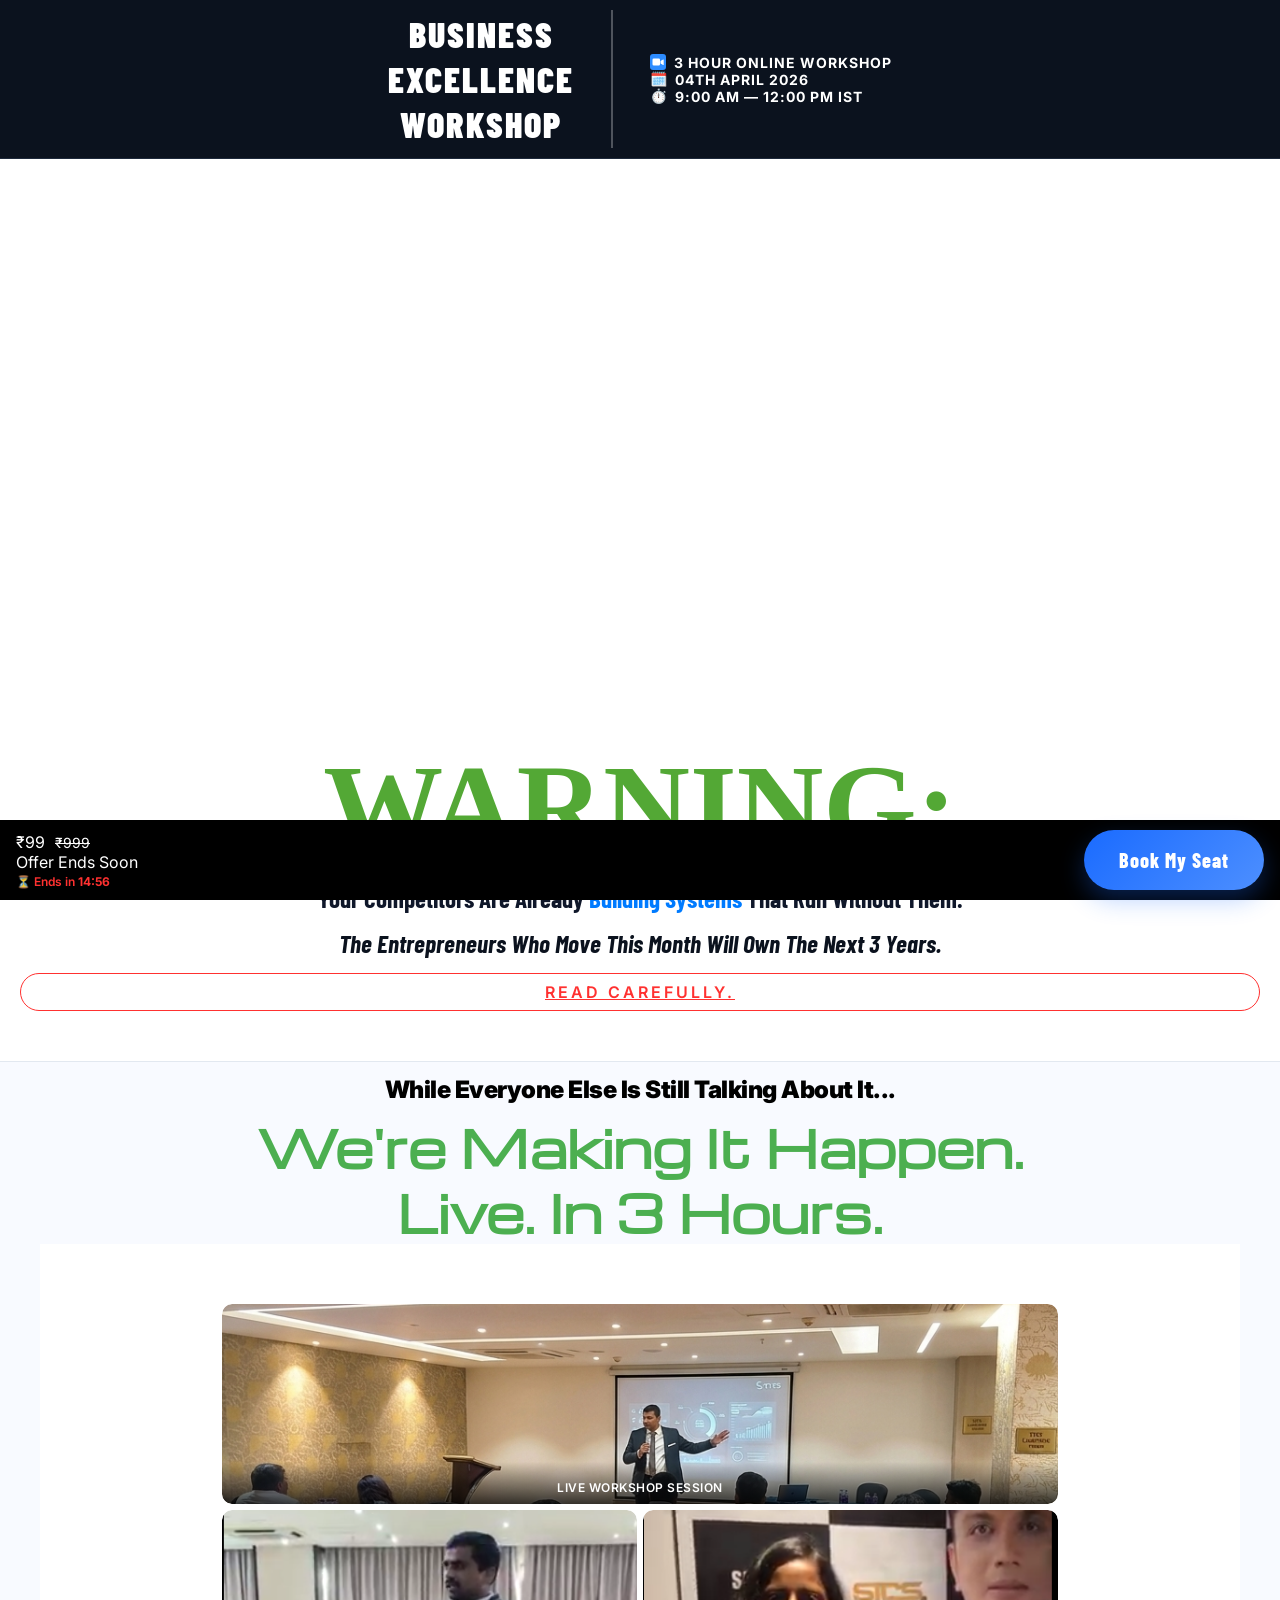
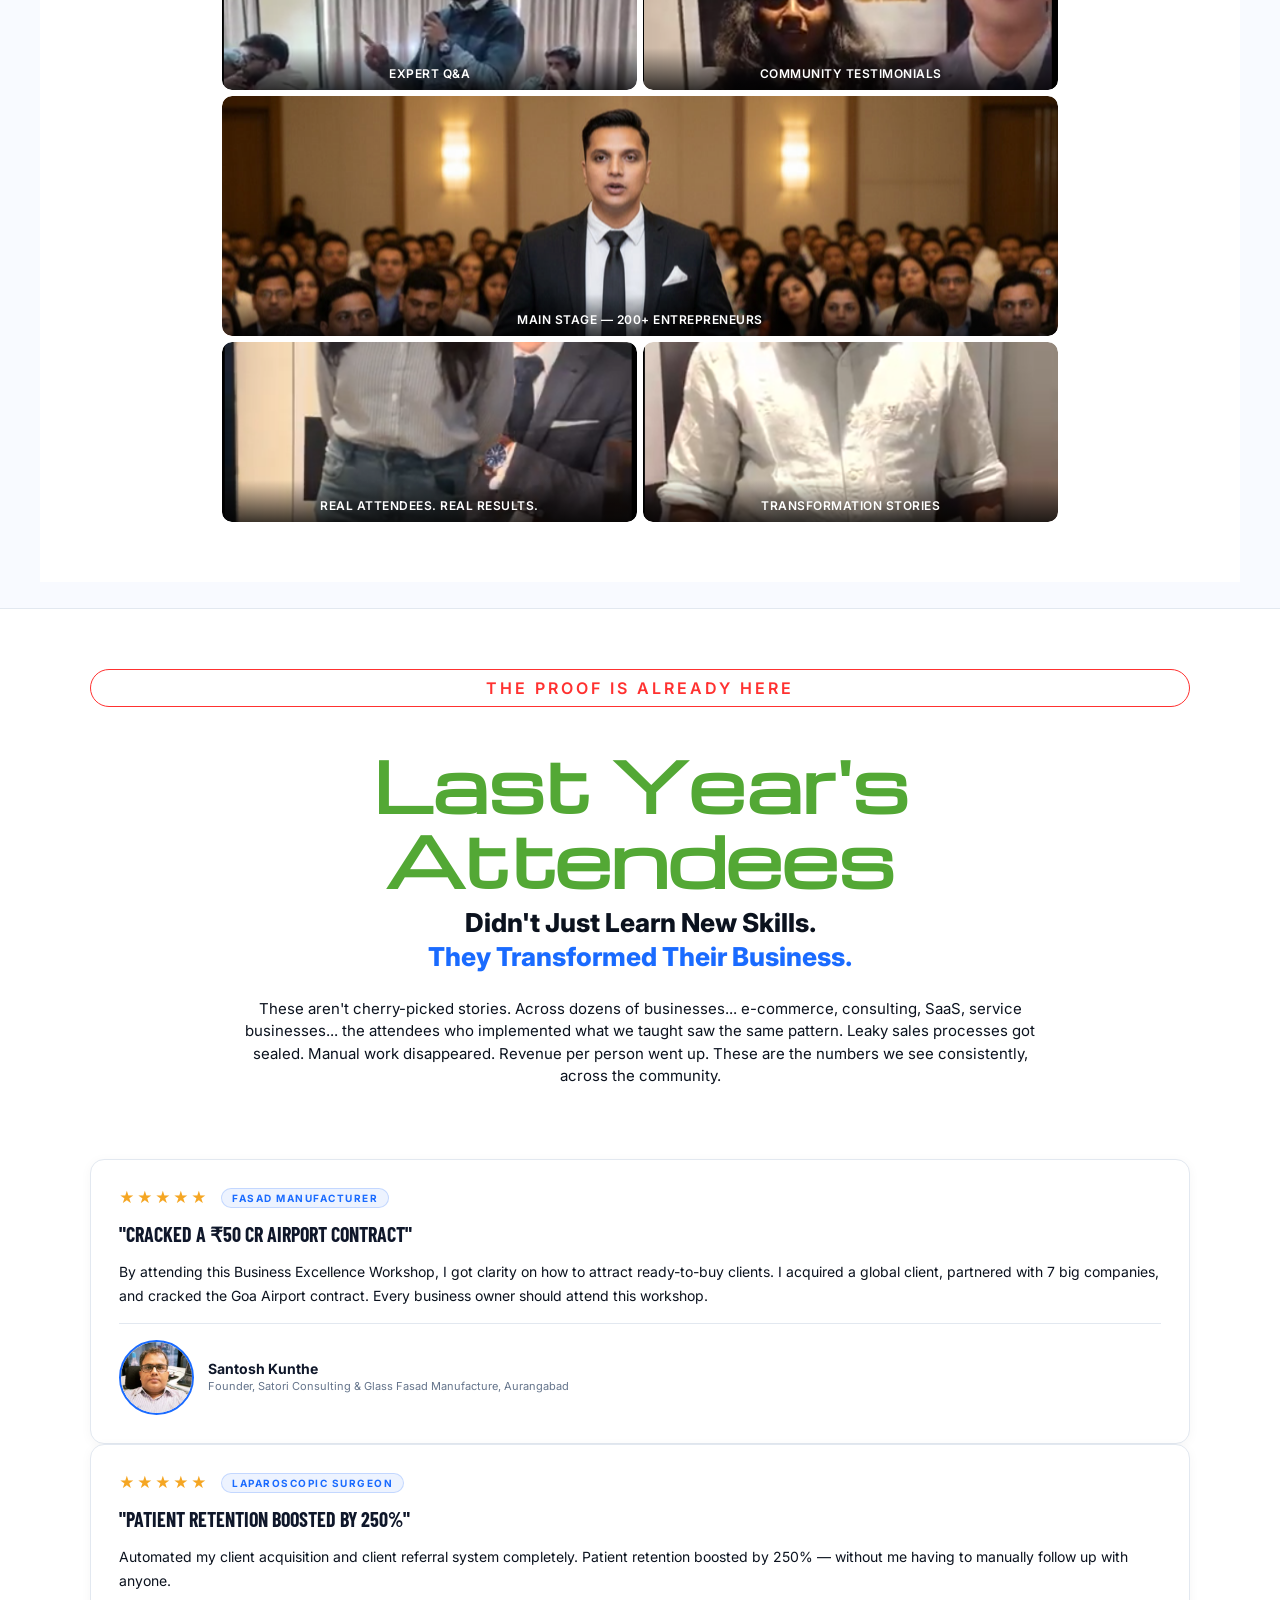
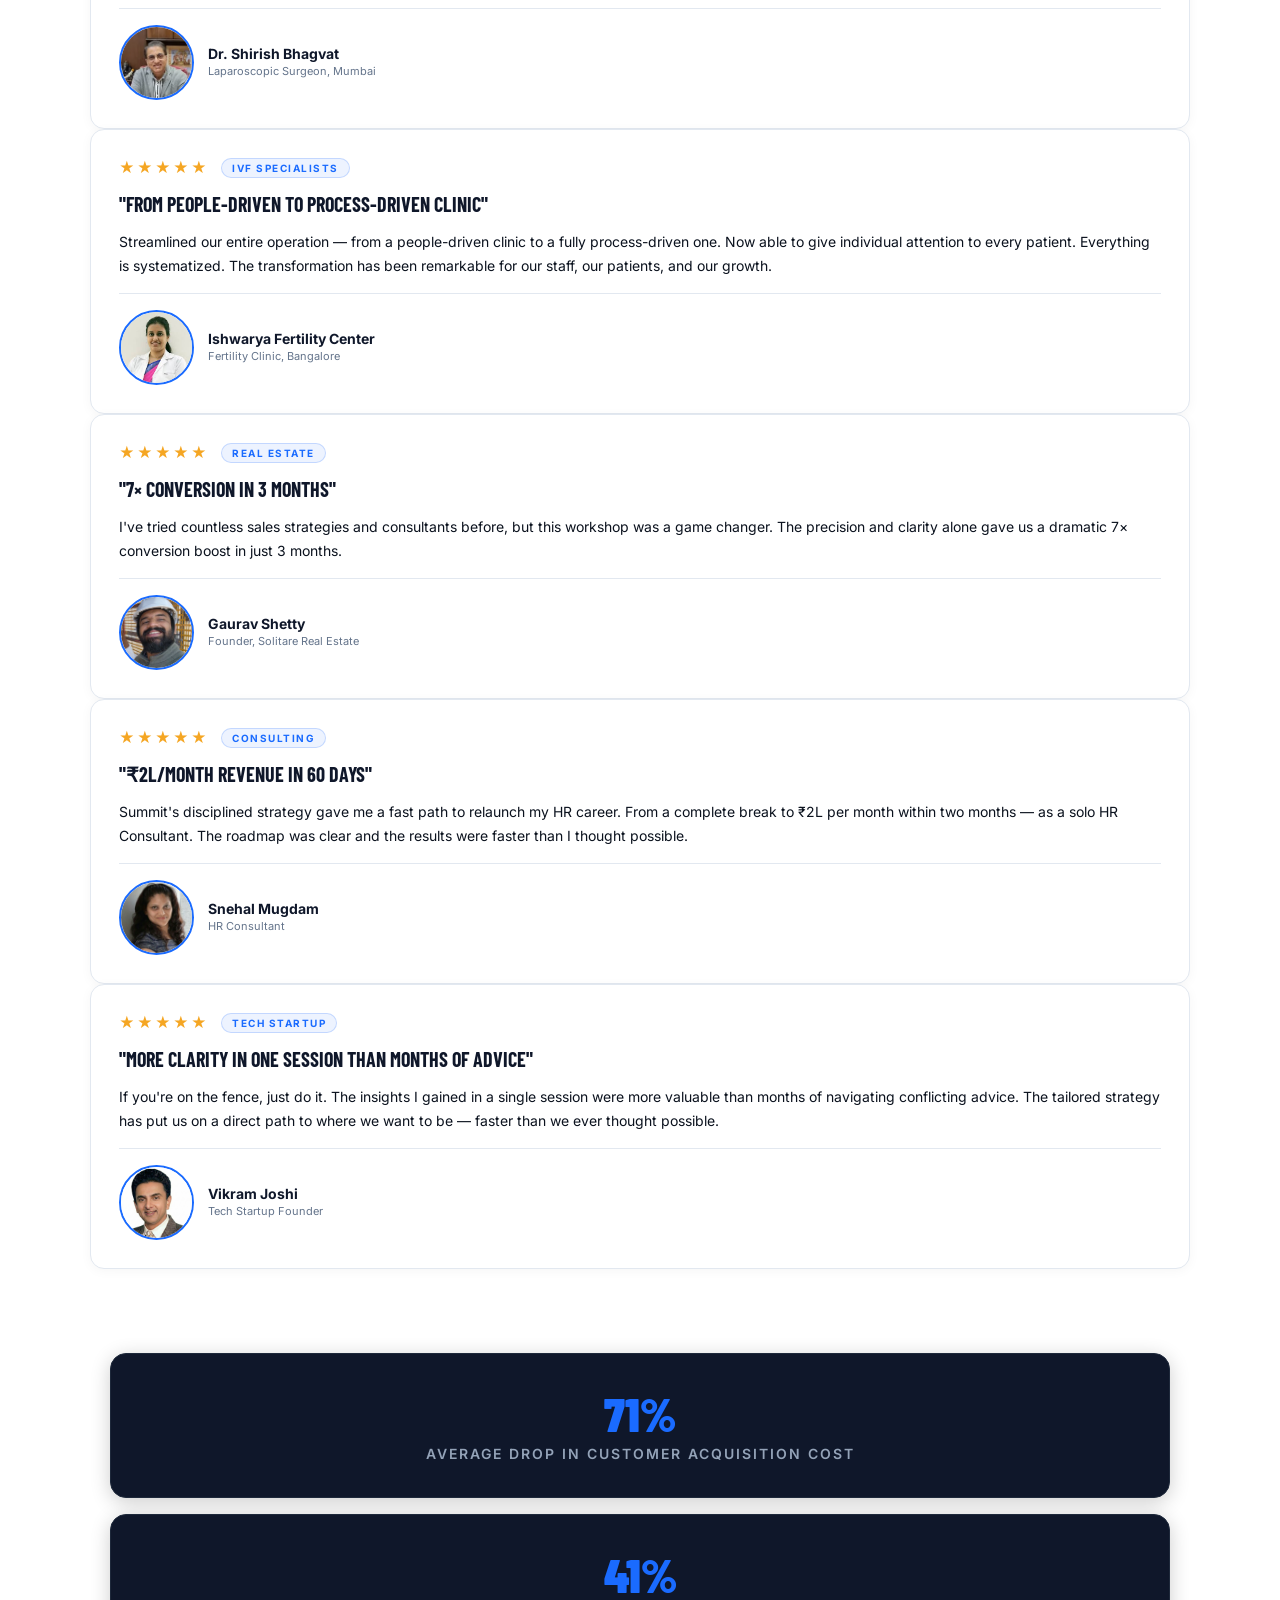
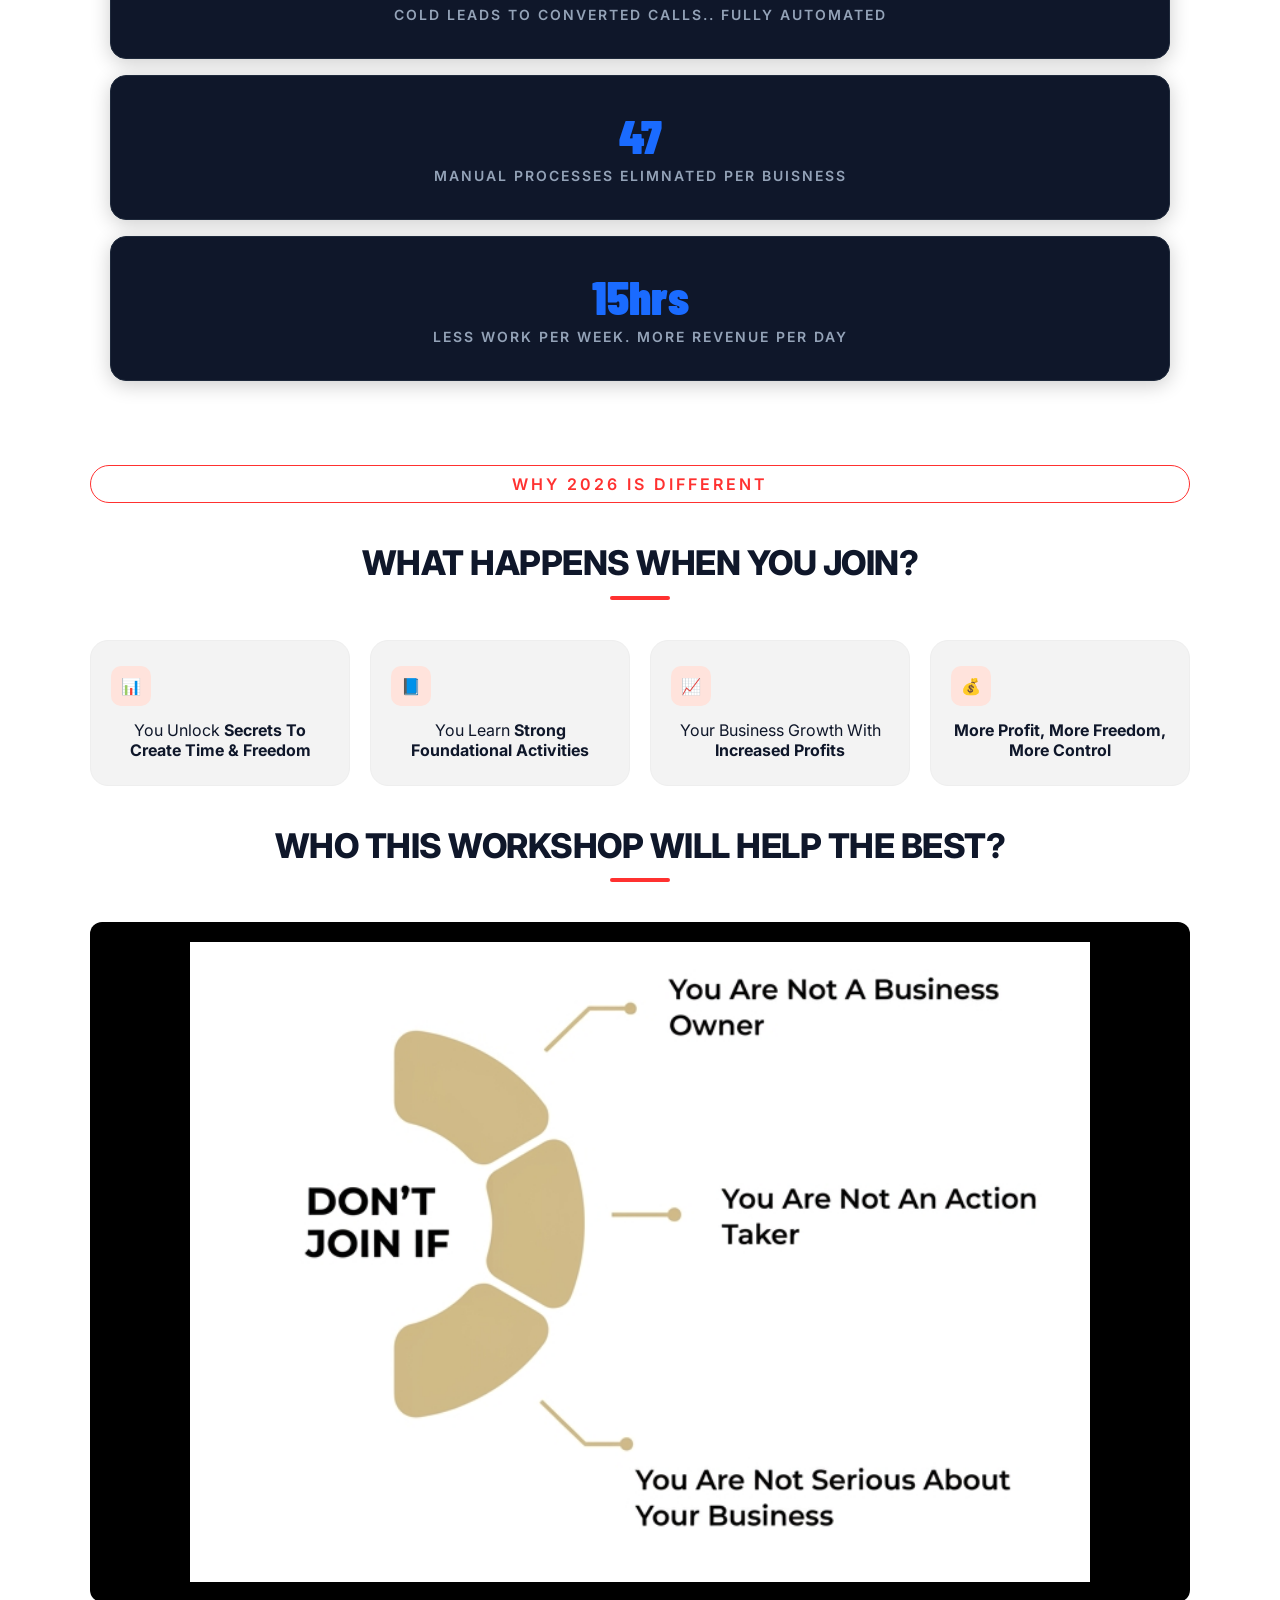
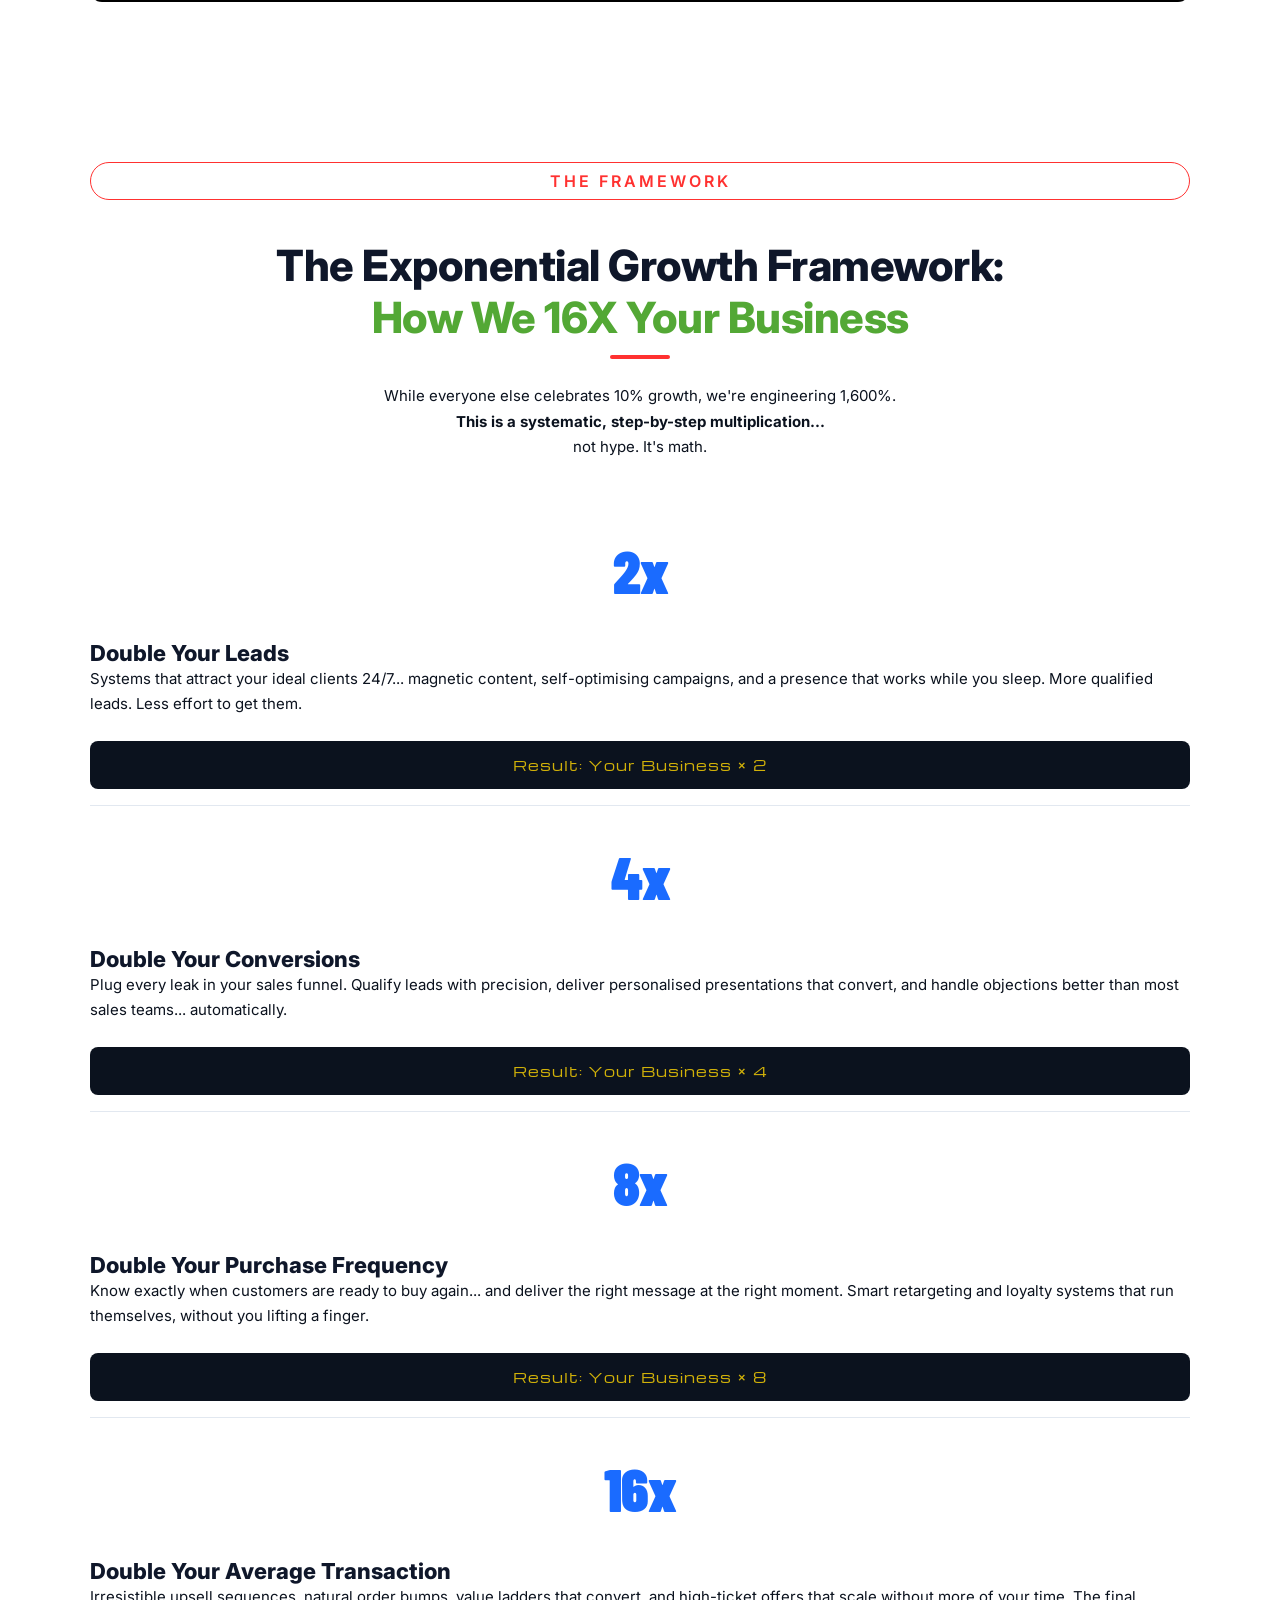
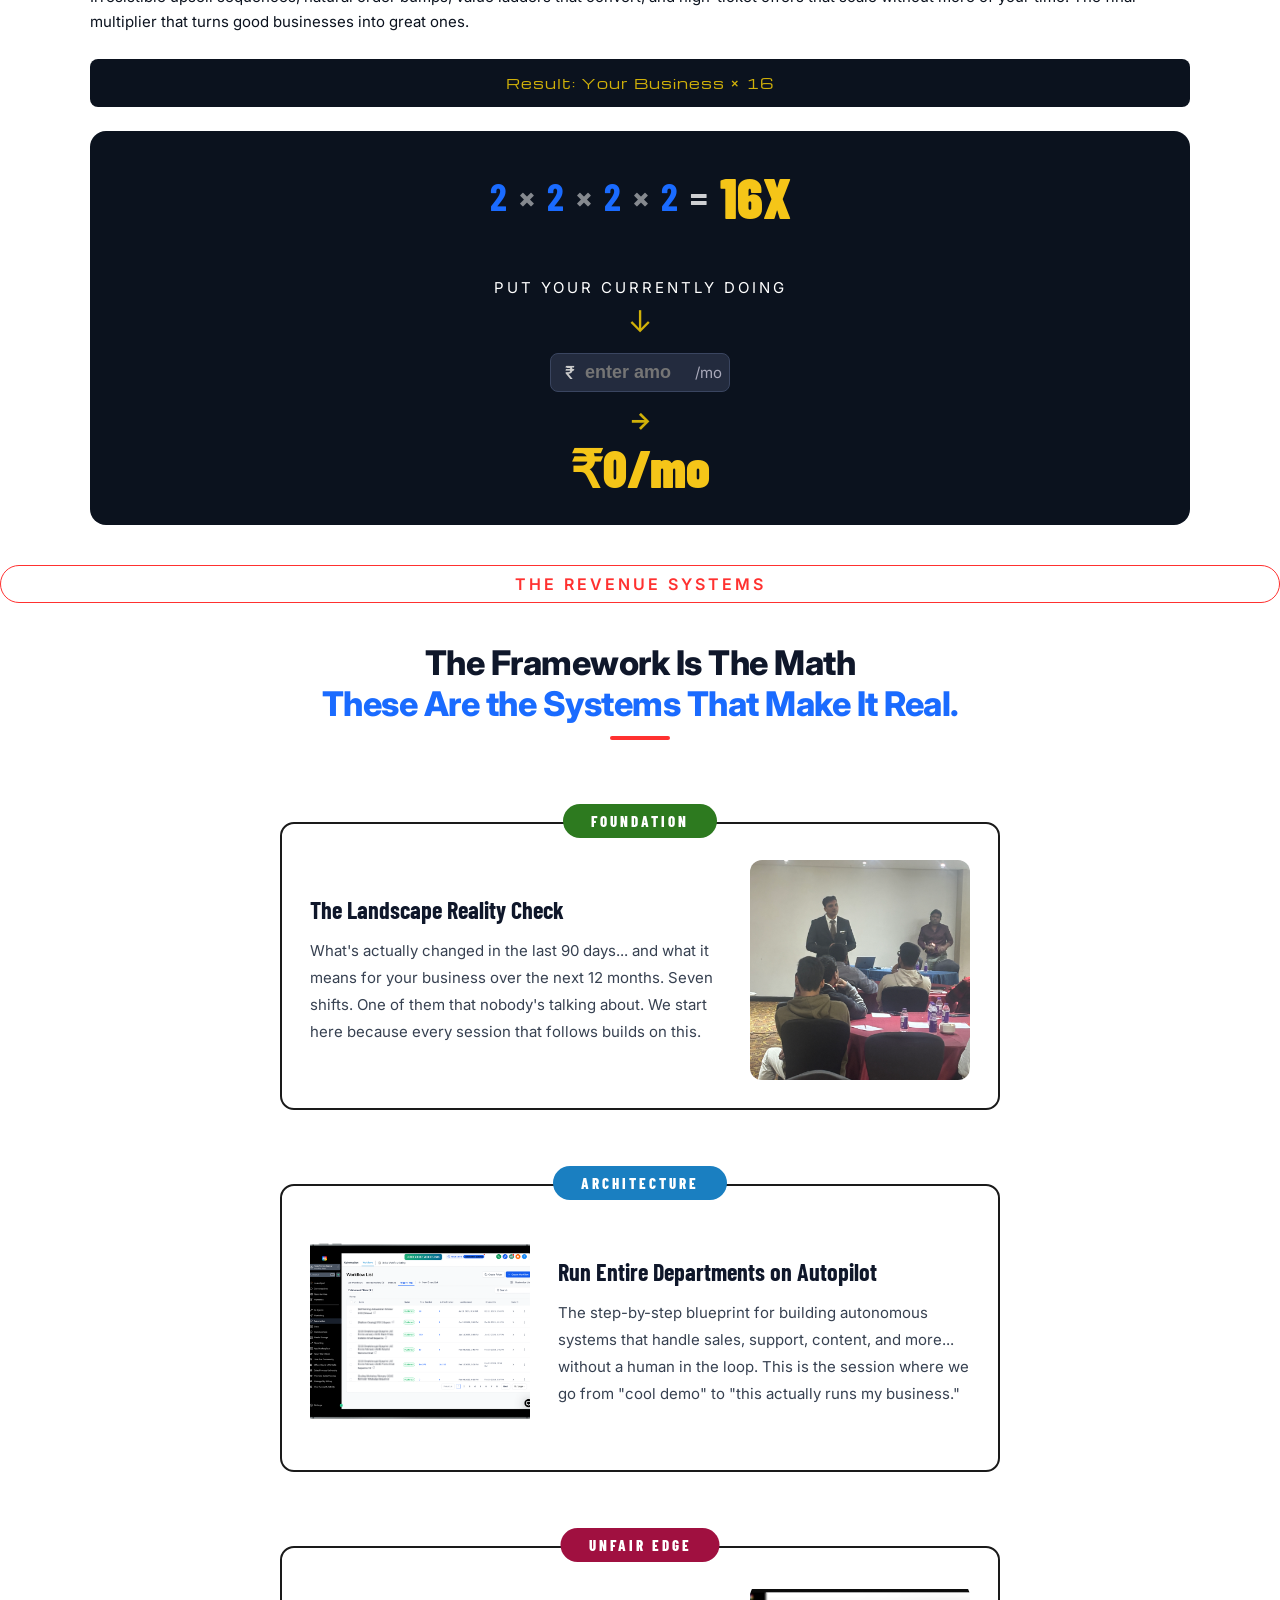
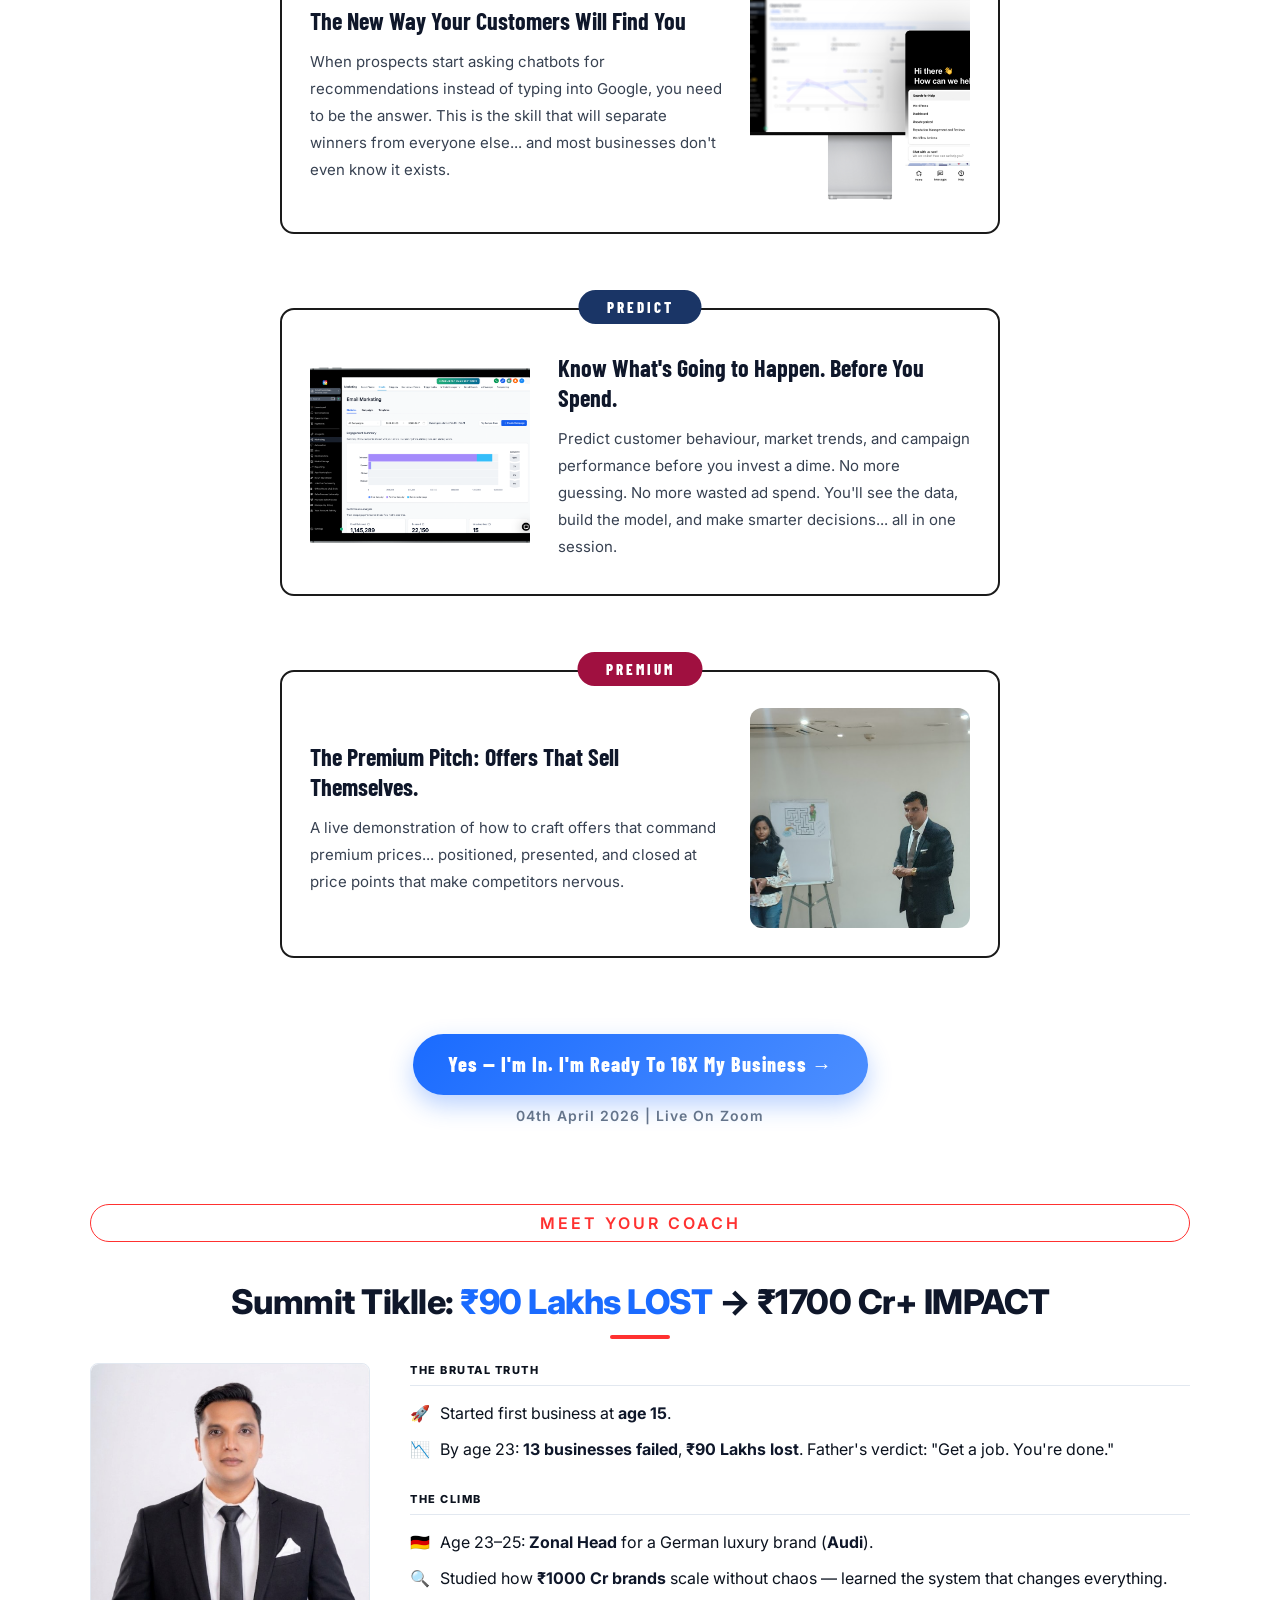
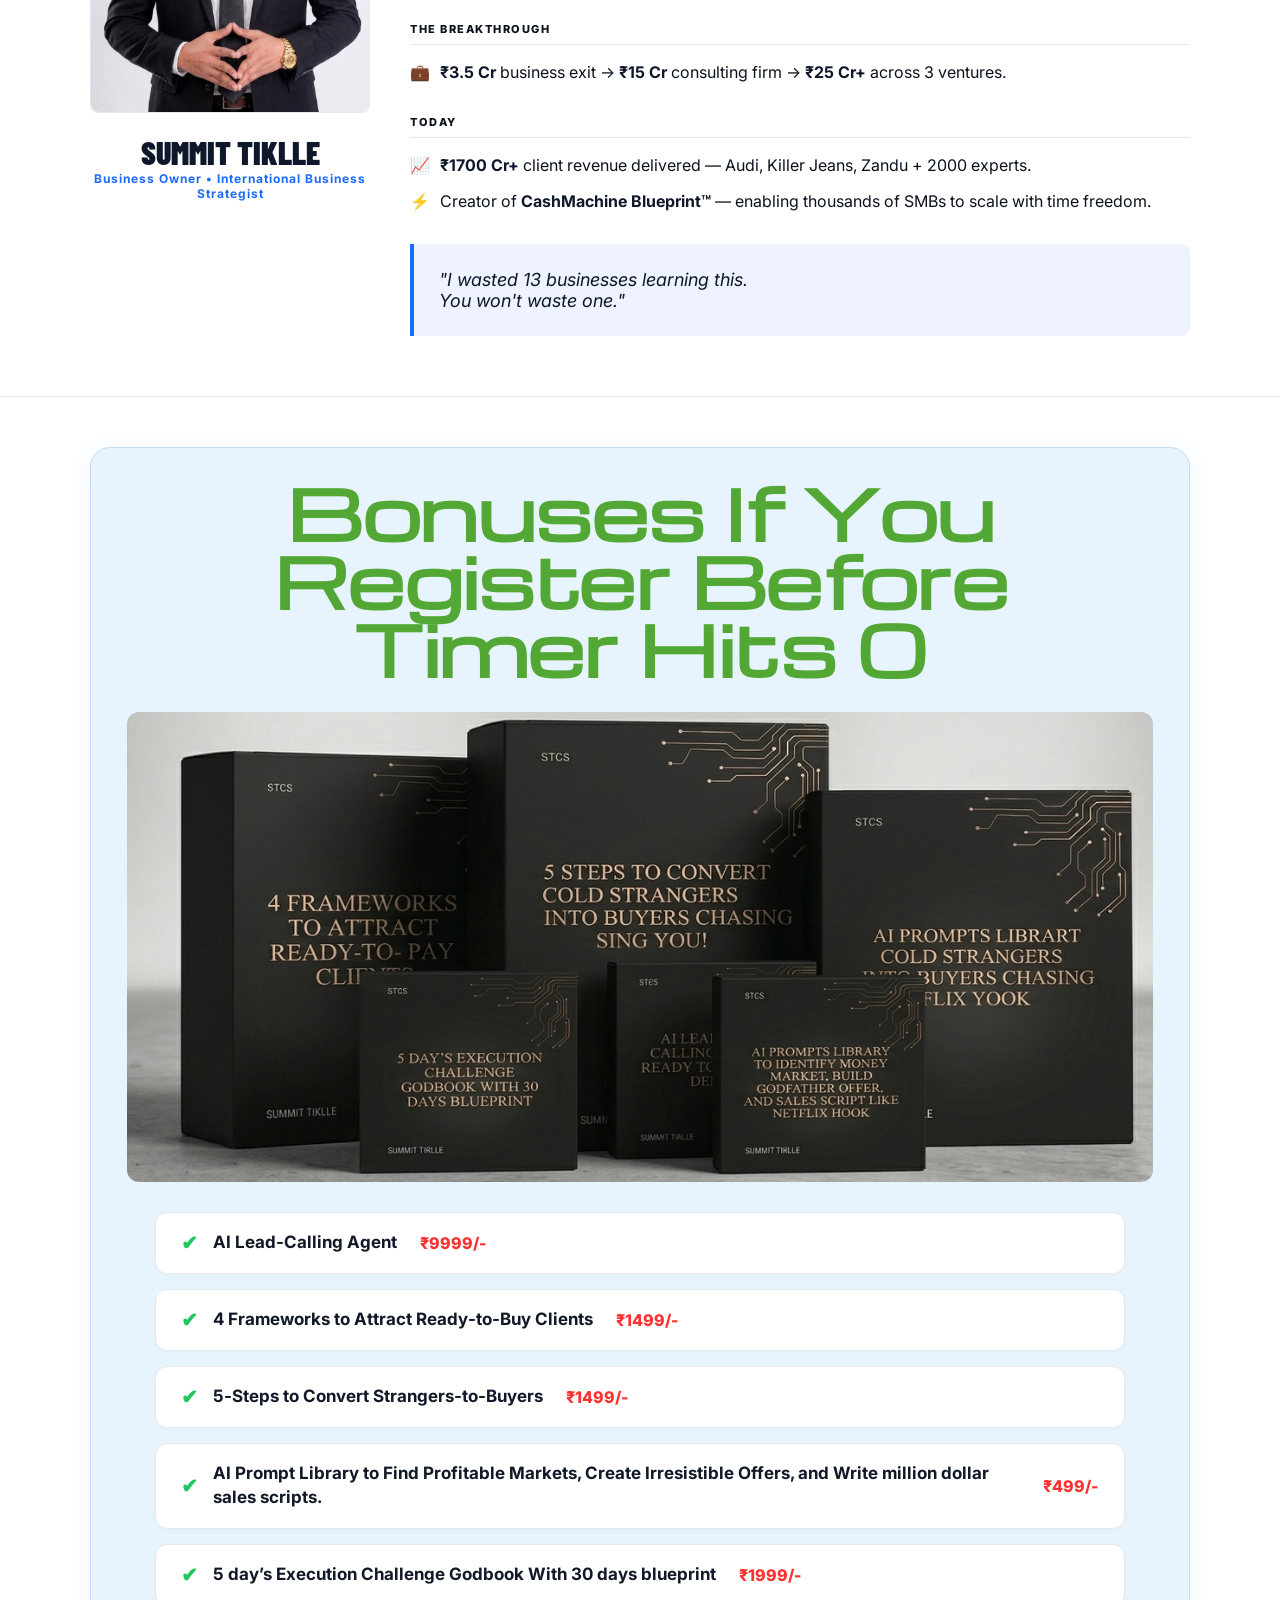
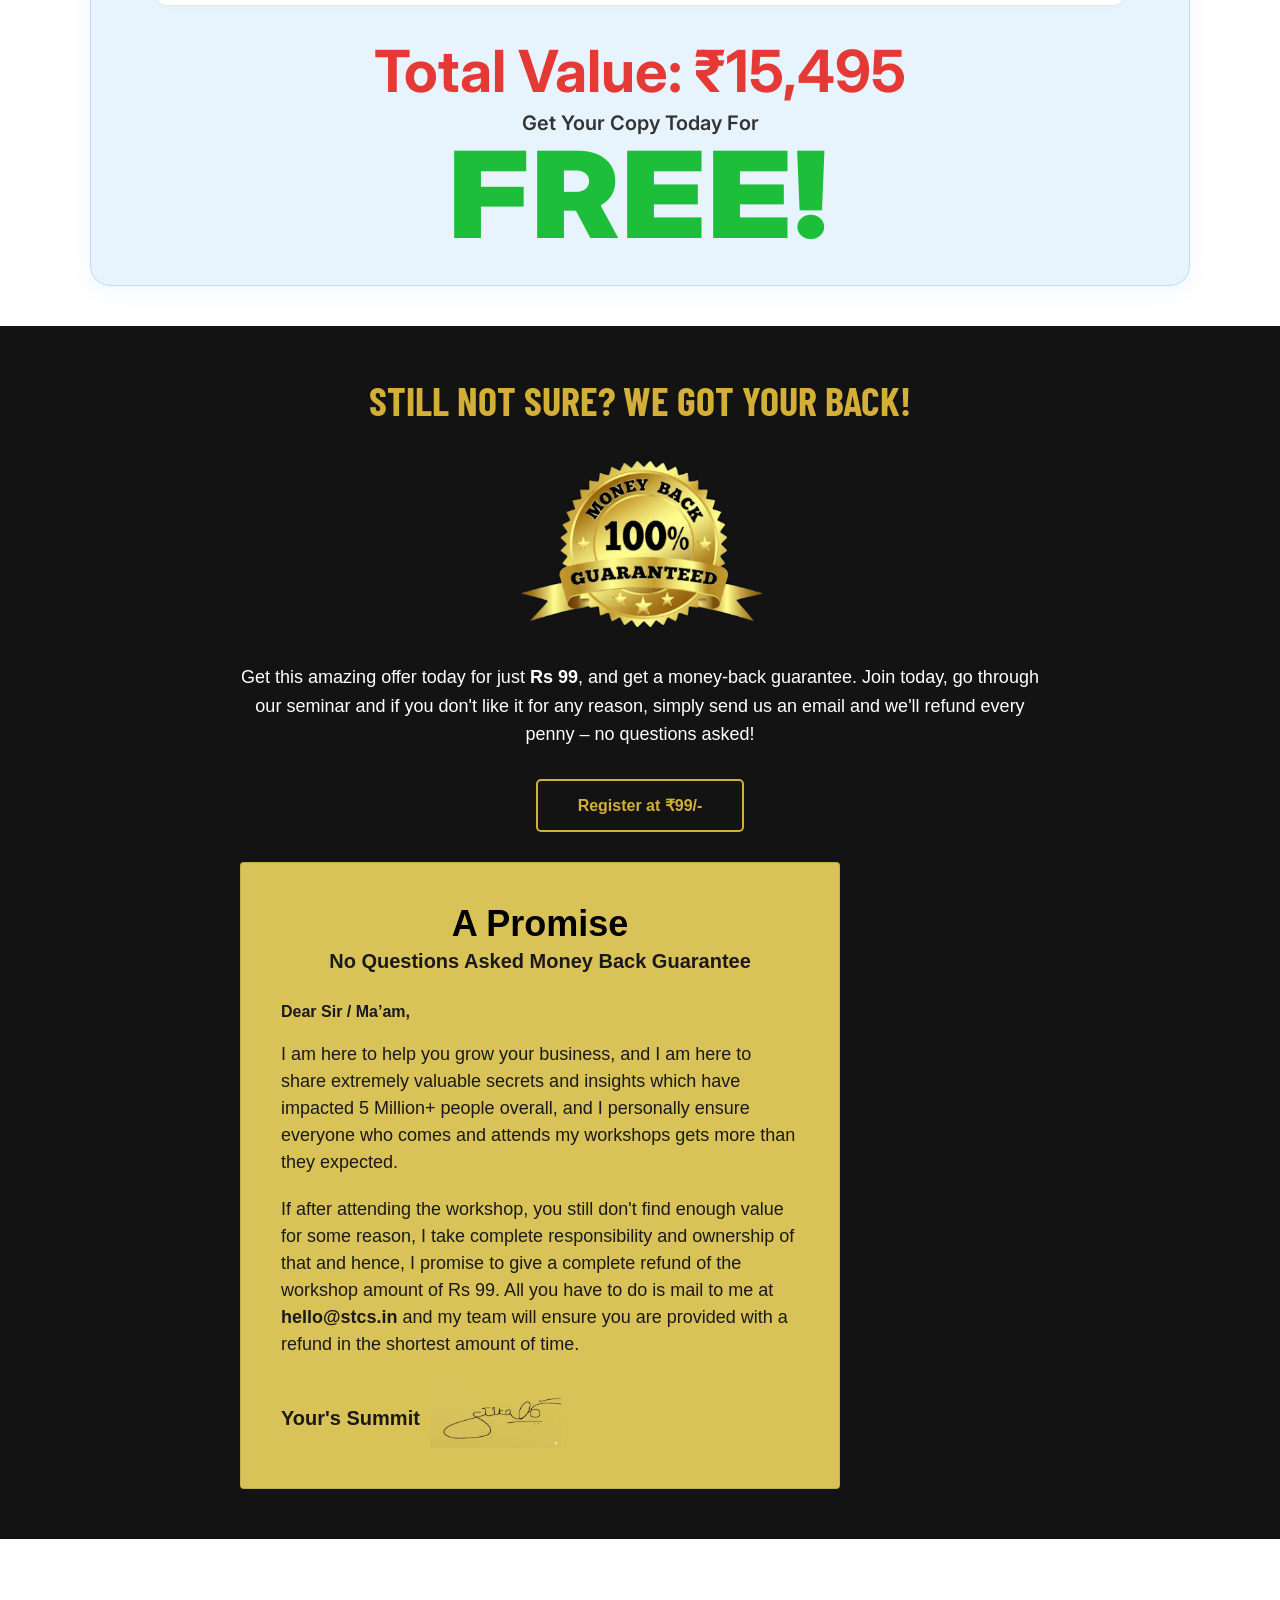
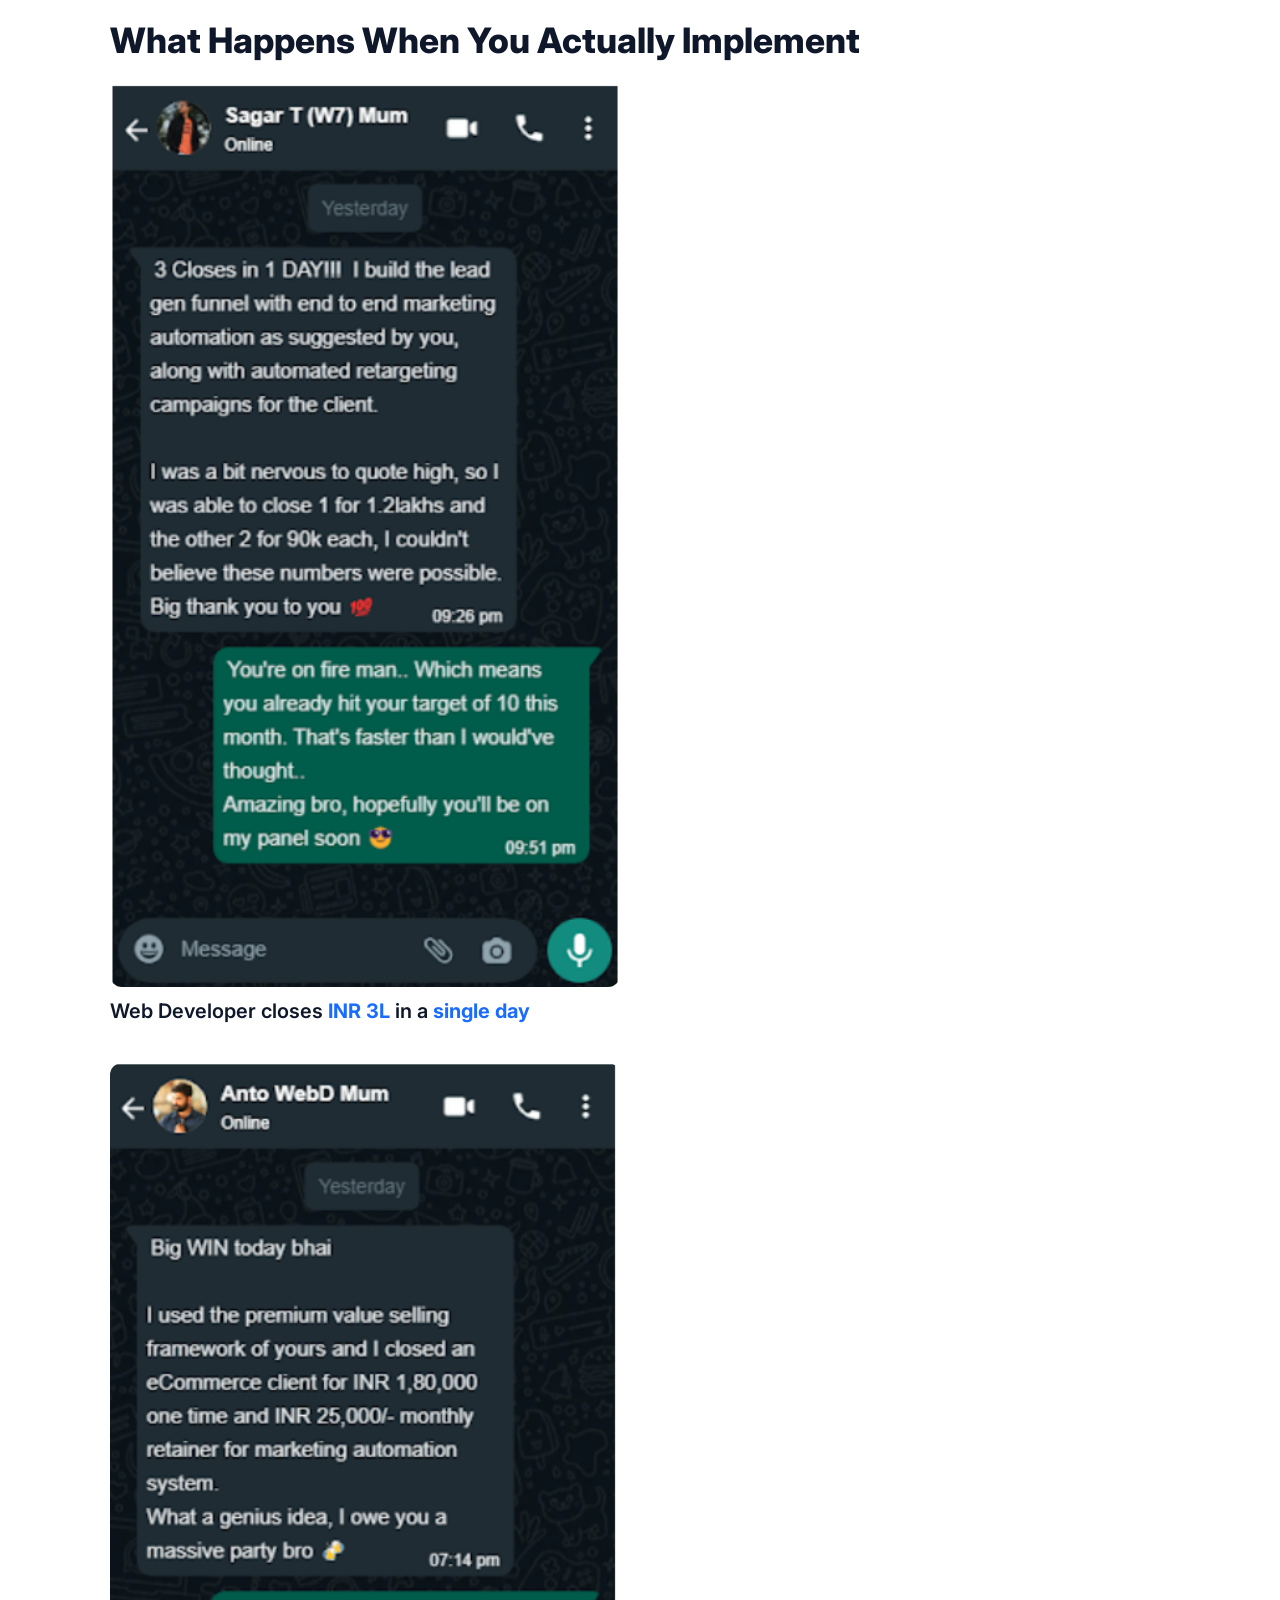
==== commit 6bd5f89e: "added heatmap" ====
--- a/index.html
+++ b/index.html
@@ -9,6 +9,13 @@
 <link rel="stylesheet" href="style.css">
 <link href="https://fonts.googleapis.com/css2?family=Michroma&display=swap" rel="stylesheet">
 
+<script type="text/javascript">
+    (function(c,l,a,r,i,t,y){
+        c[a]=c[a]||function(){(c[a].q=c[a].q||[]).push(arguments)};
+        t=l.createElement(r);t.async=1;t.src="https://www.clarity.ms/tag/"+i;
+        y=l.getElementsByTagName(r)[0];y.parentNode.insertBefore(t,y);
+    })(window, document, "clarity", "script", "w2zfa7dmsz");
+</script>
 </head>
 <body>
 
@@ -545,7 +552,7 @@
        
         <!-- CTA Button Section -->
         <div class="rs-cta">
-          <a href="#" class="rs-cta-btn" id="payBtn">
+          <a href="#" class="rs-cta-btn payBtn">
             Yes — I'm In. I'm Ready To 16X My Business →
           </a>
           <p class="rs-cta-sub">
@@ -1028,8 +1035,8 @@
 
 <script>
   var options = {
-    "key": "rzp_live_YOUR_REAL_KEY",
-    "amount": "199900",
+    "key": "rzp_live_RIbwxys3o2tDEj",
+    "amount": "9900",
     "currency": "INR",
     "name": "Business Excellence Workshop",
     "description": "Workshop Access",
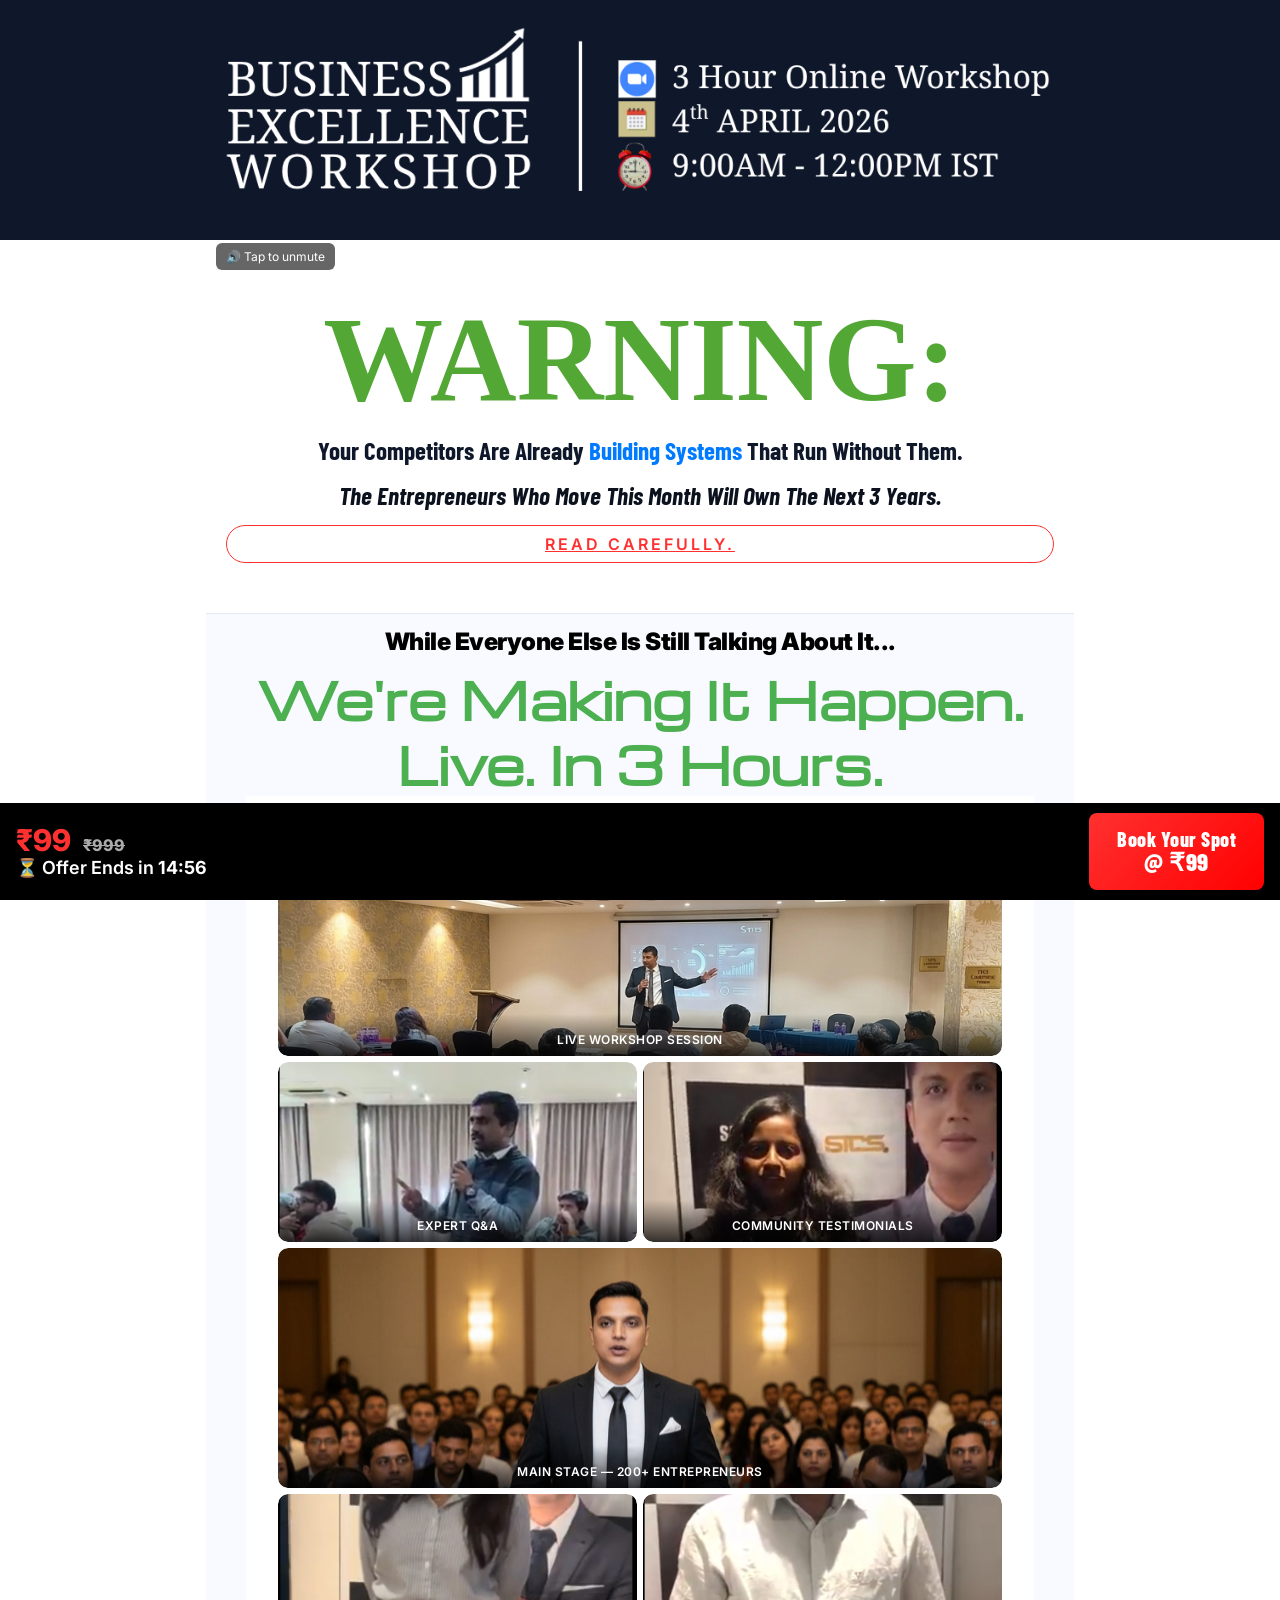
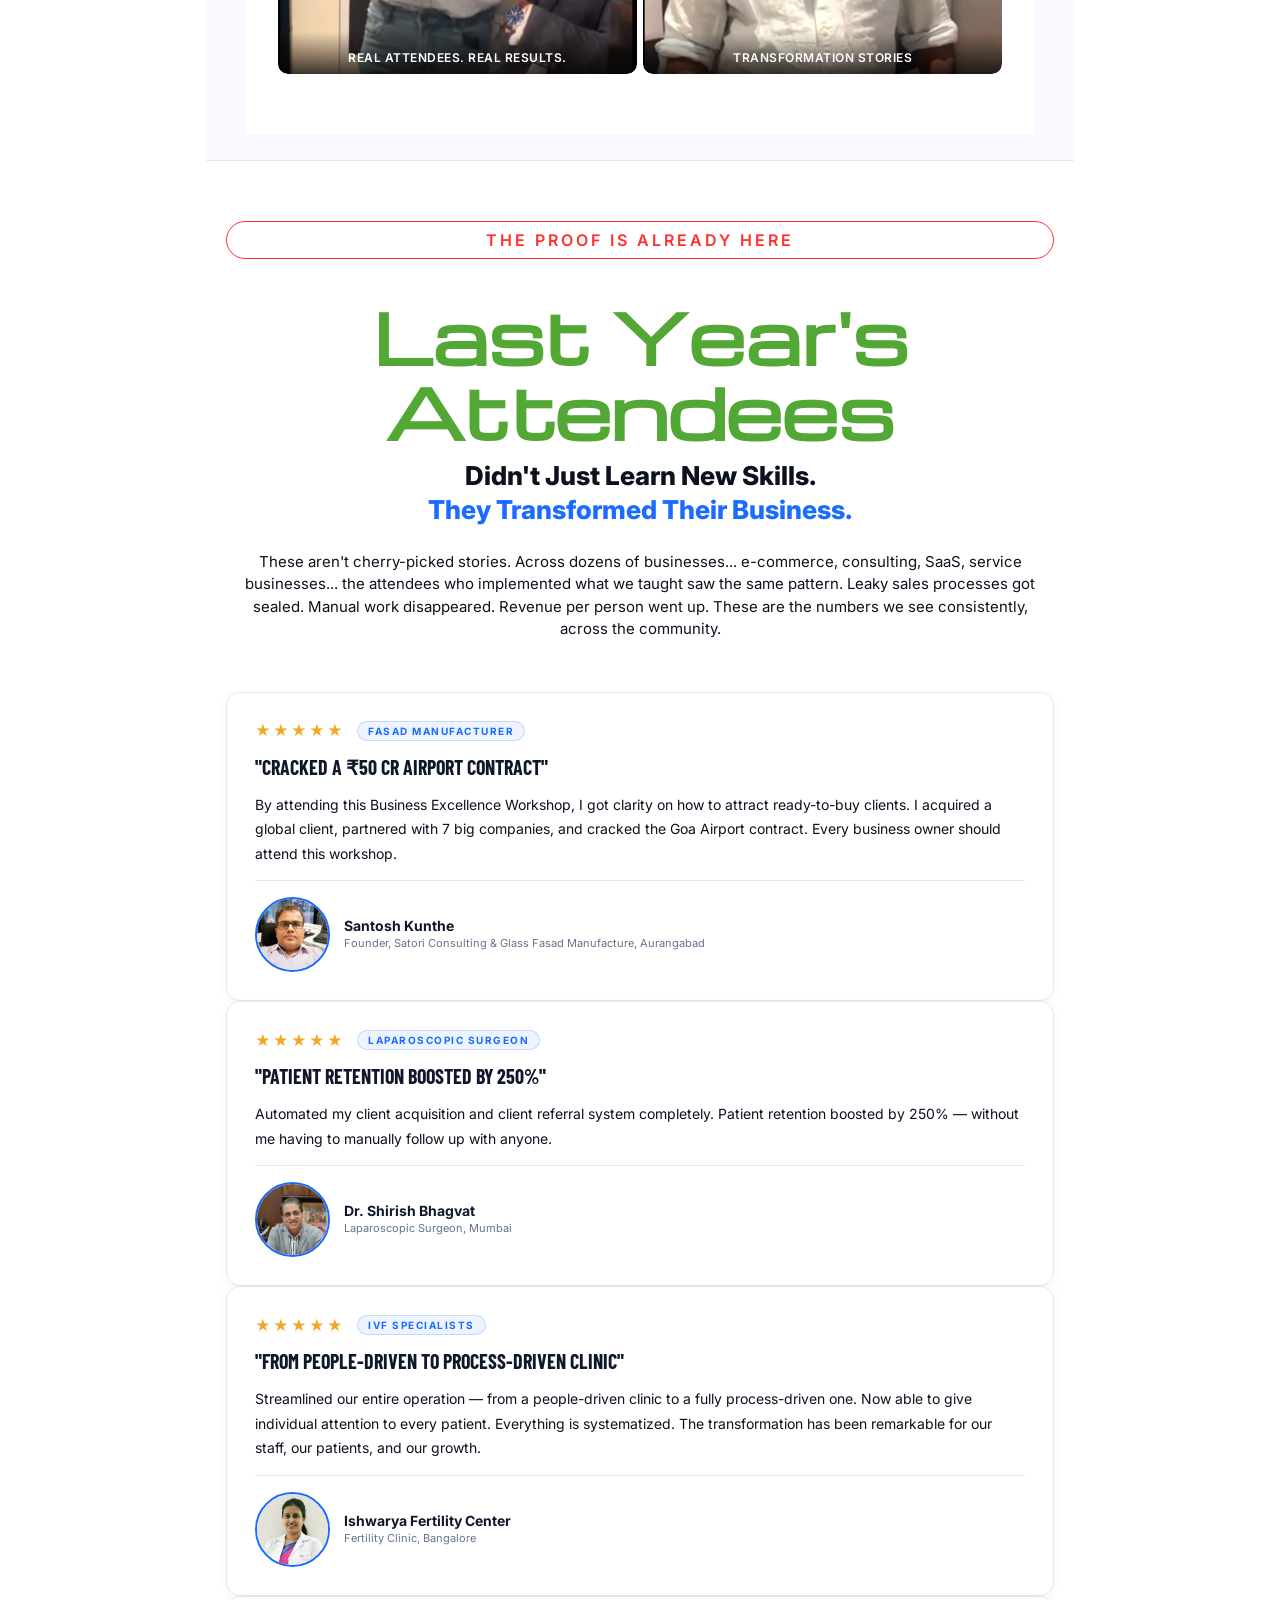
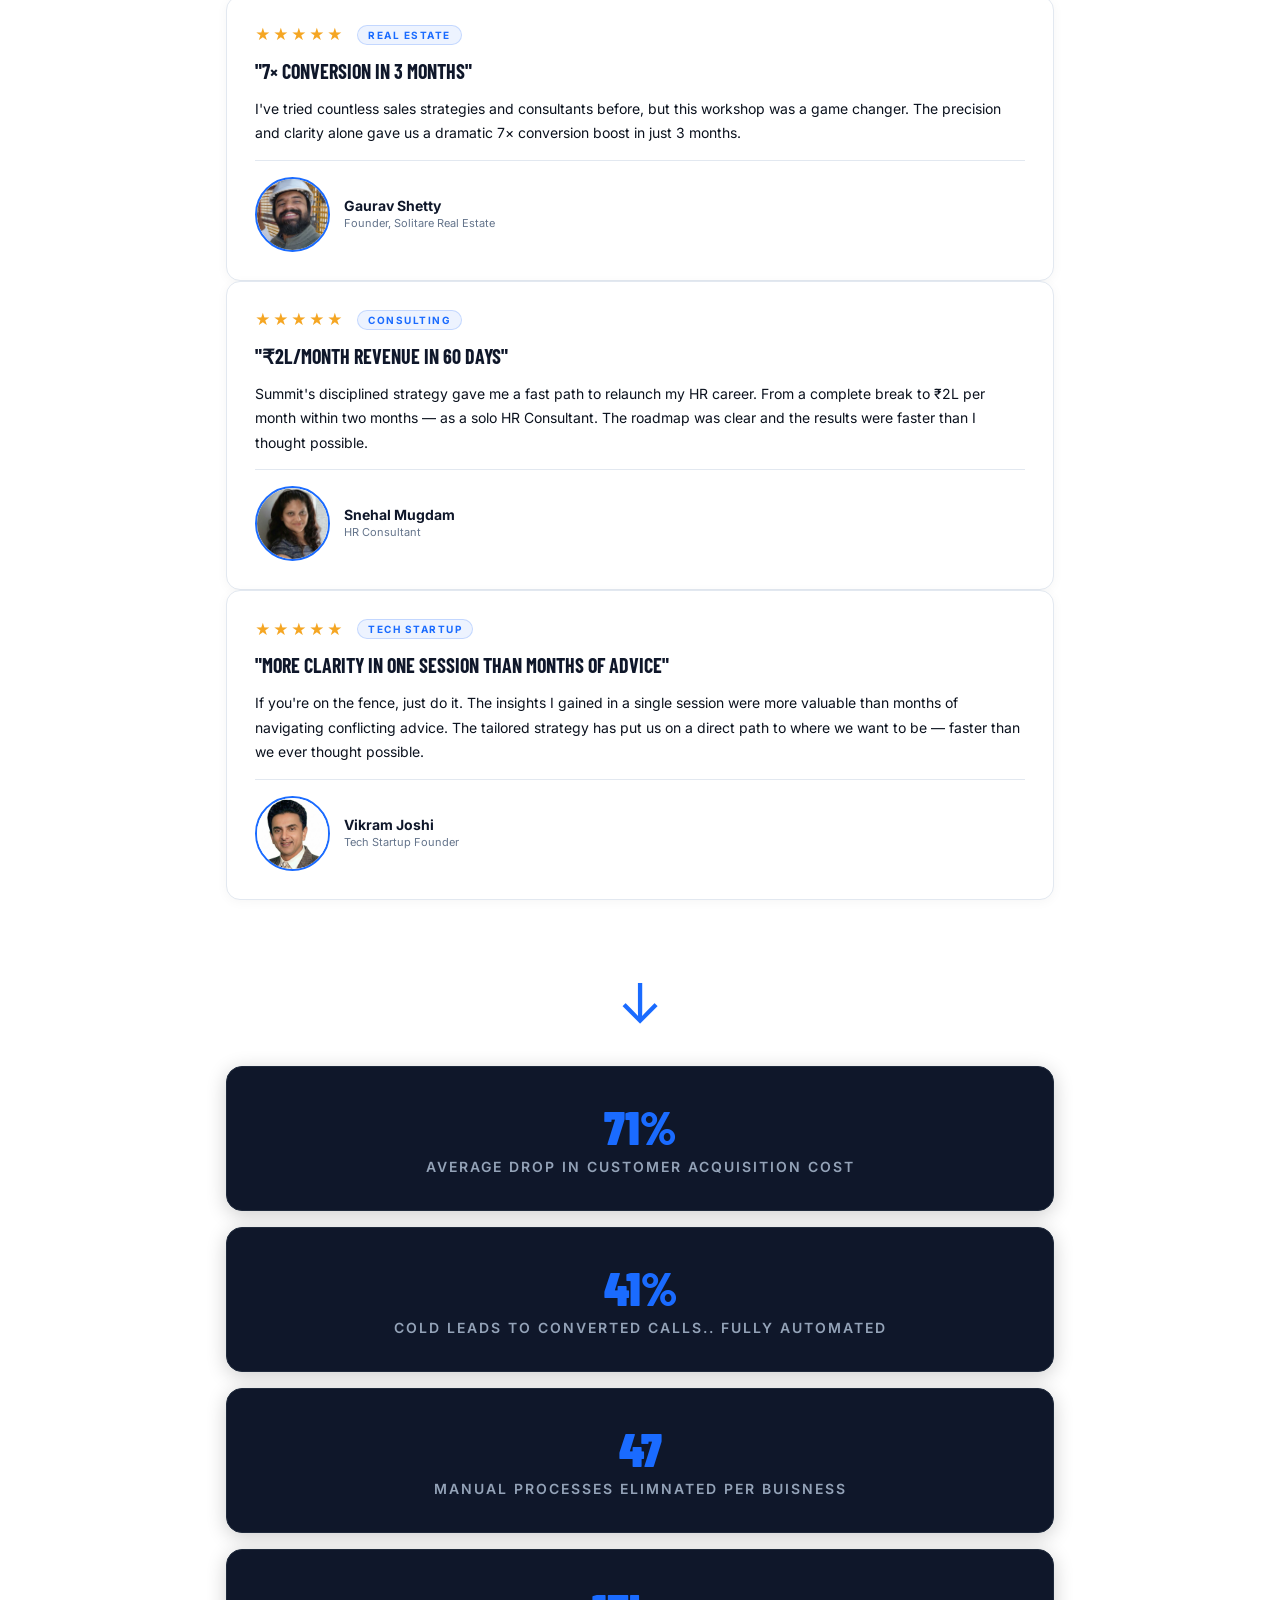
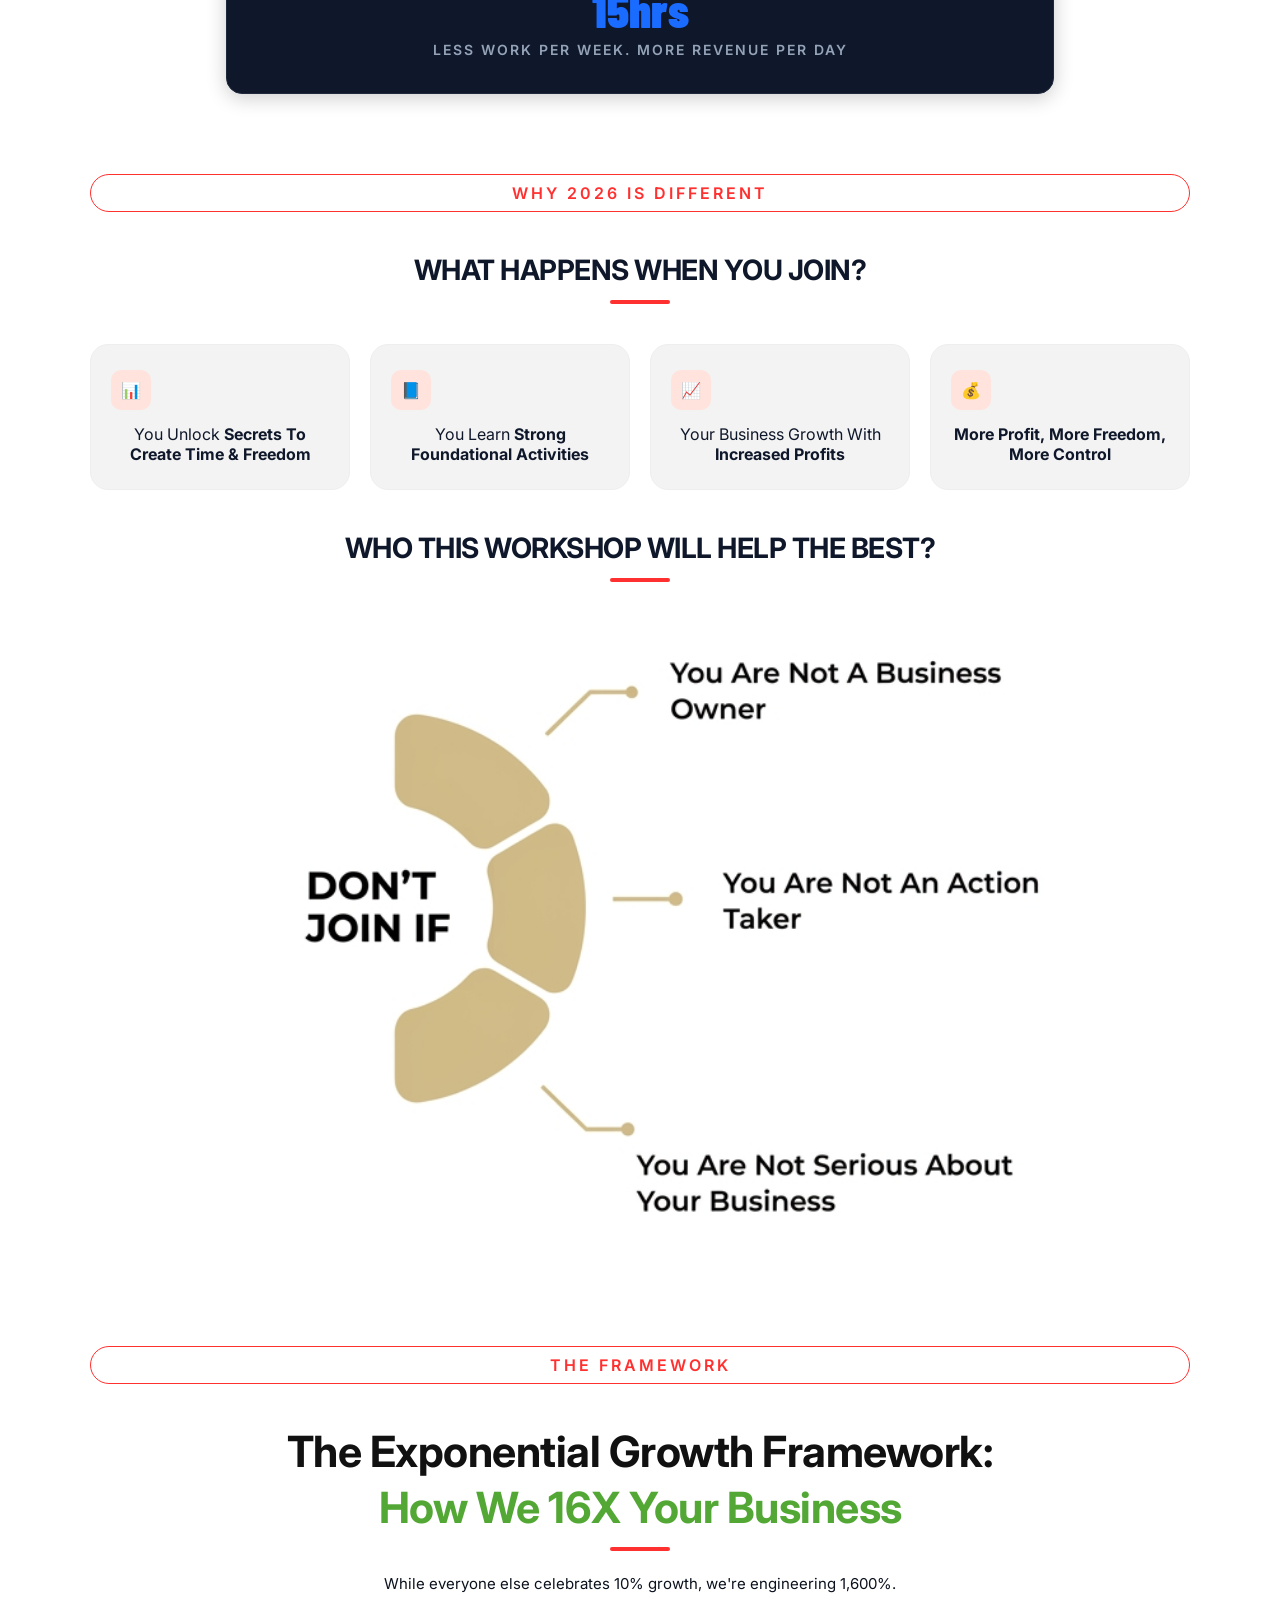
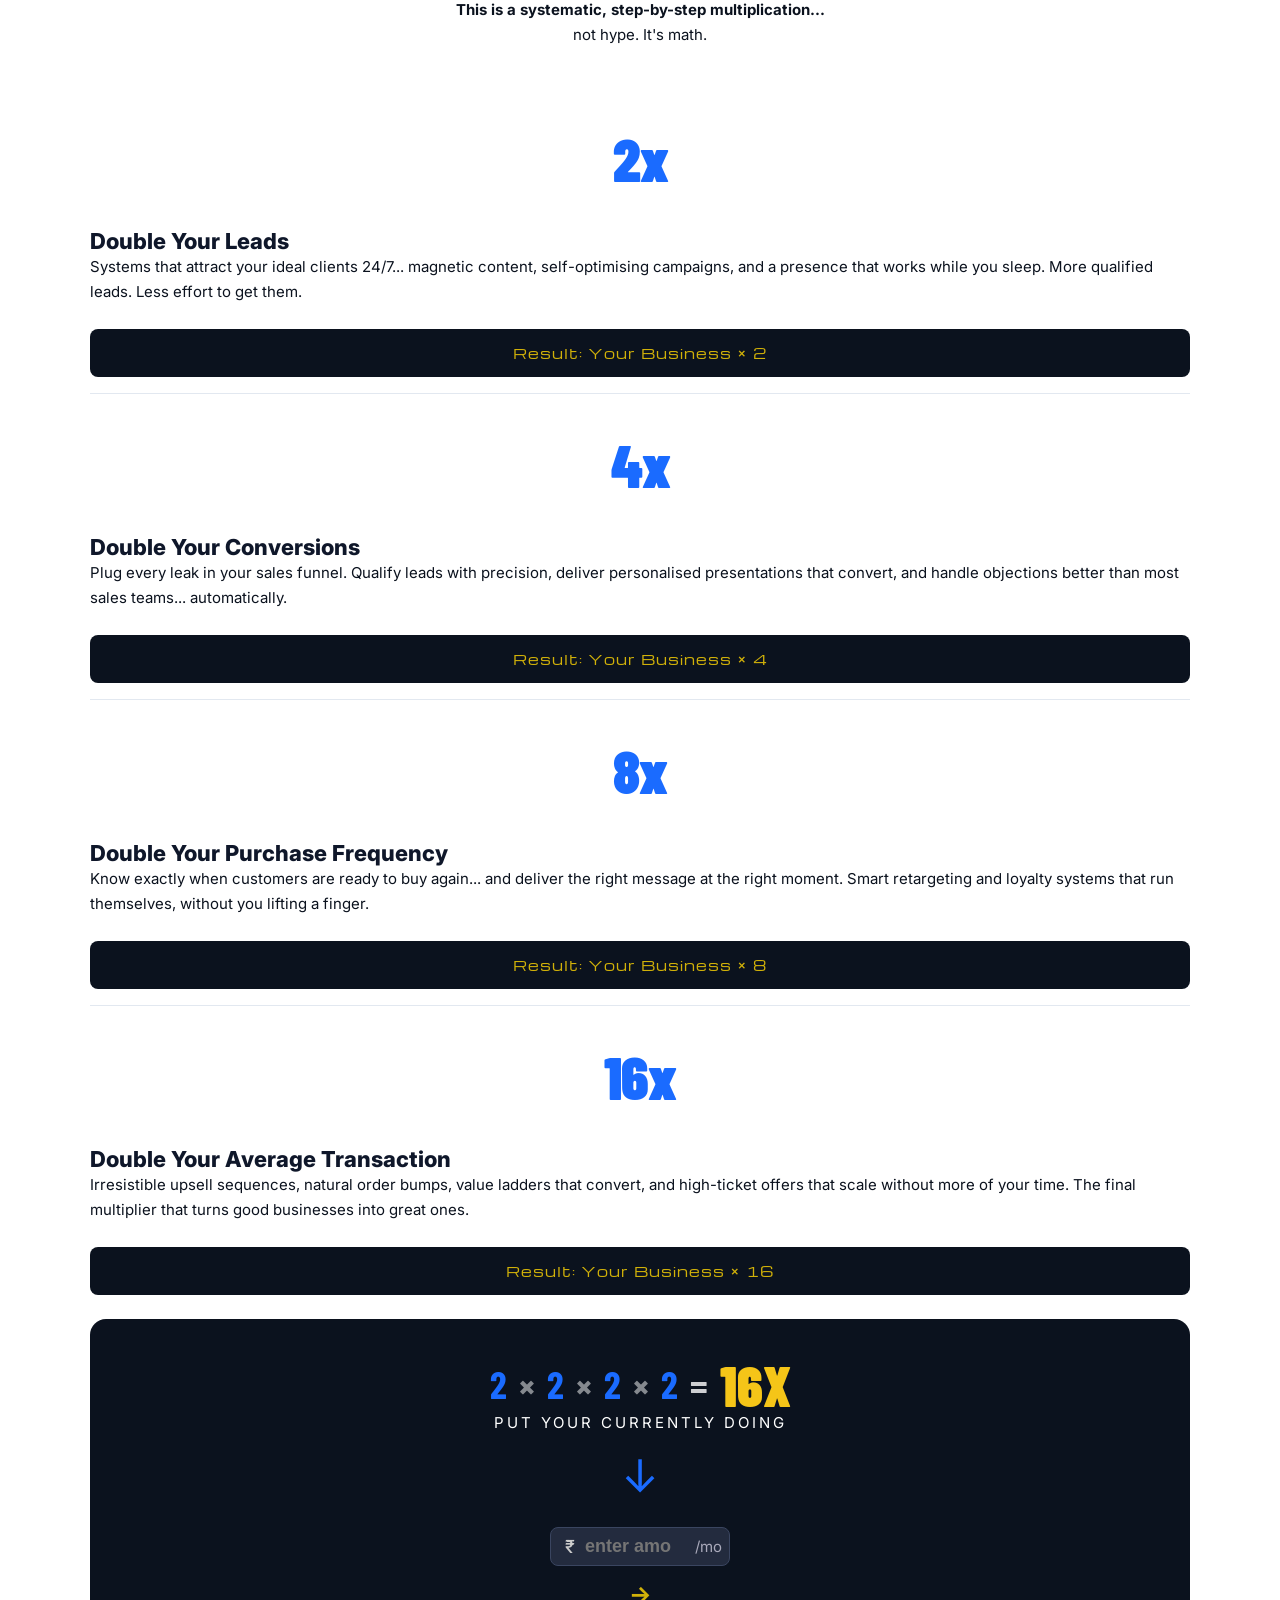
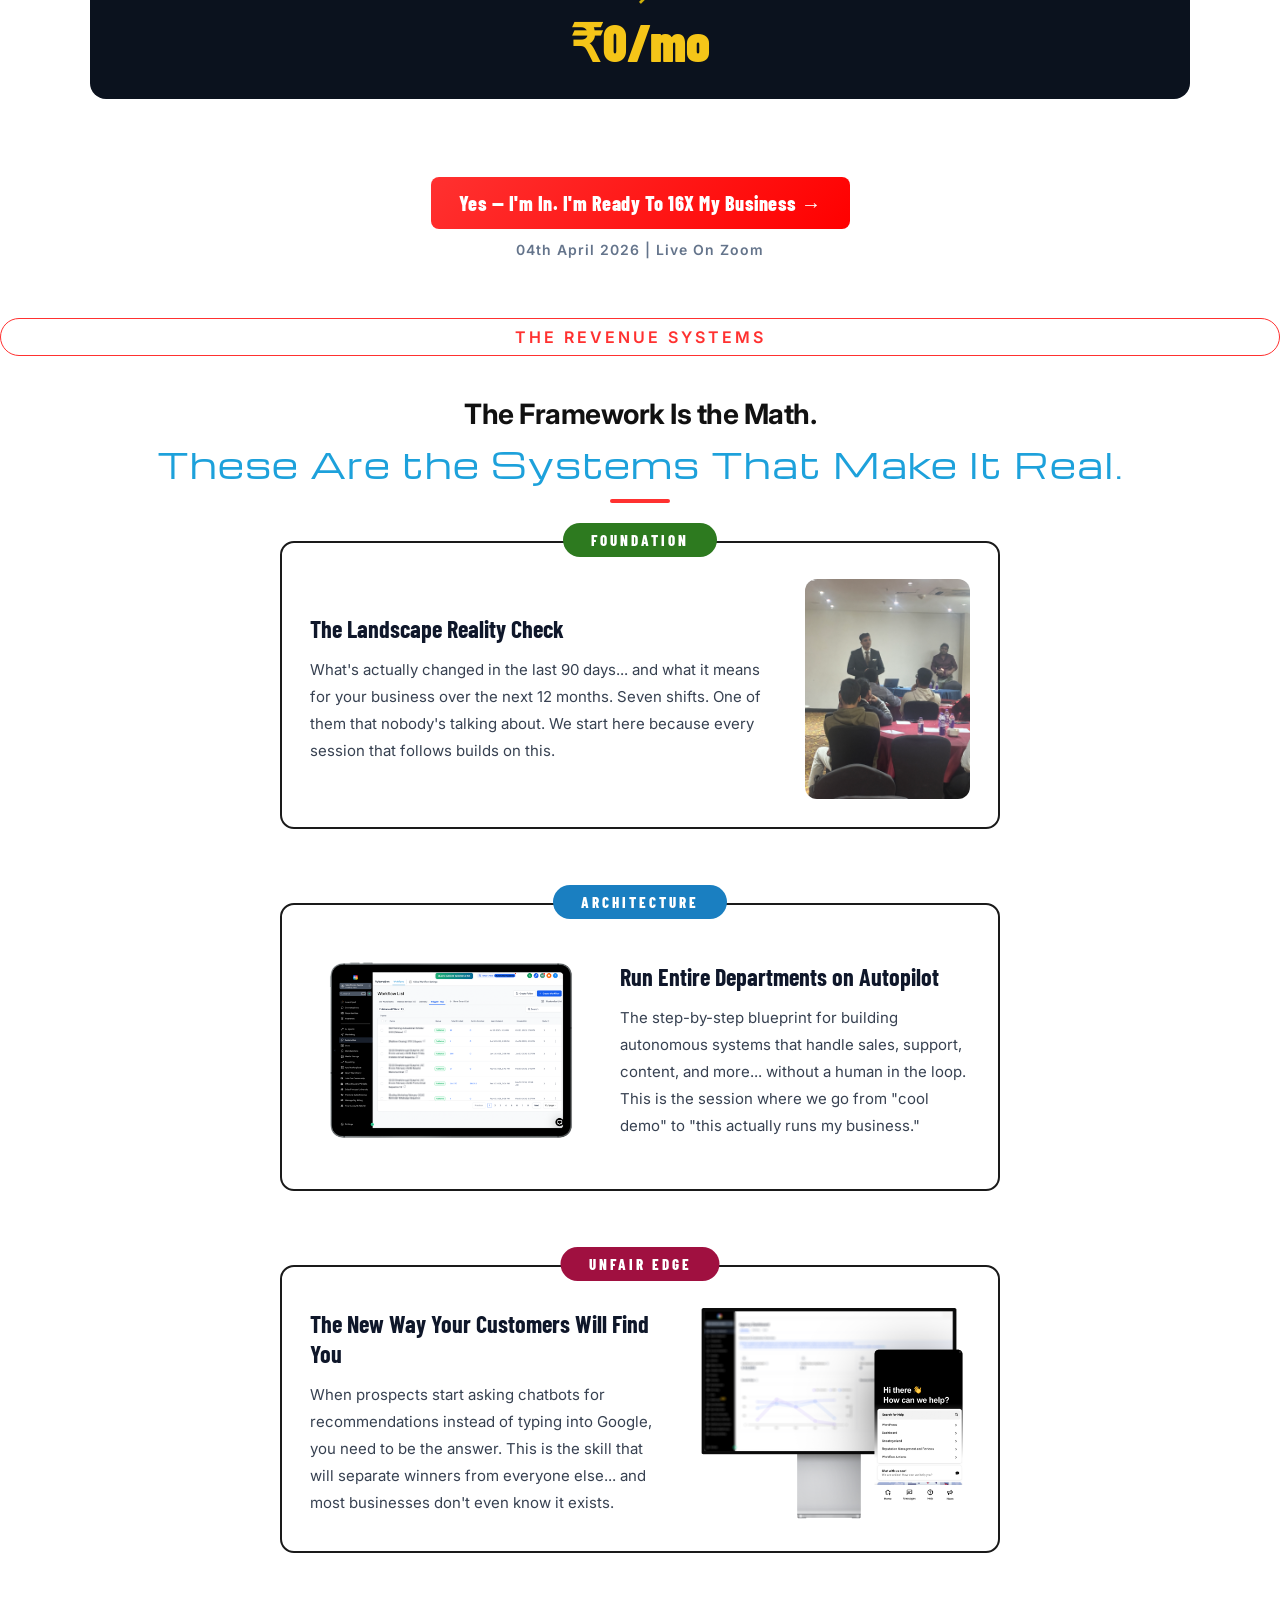
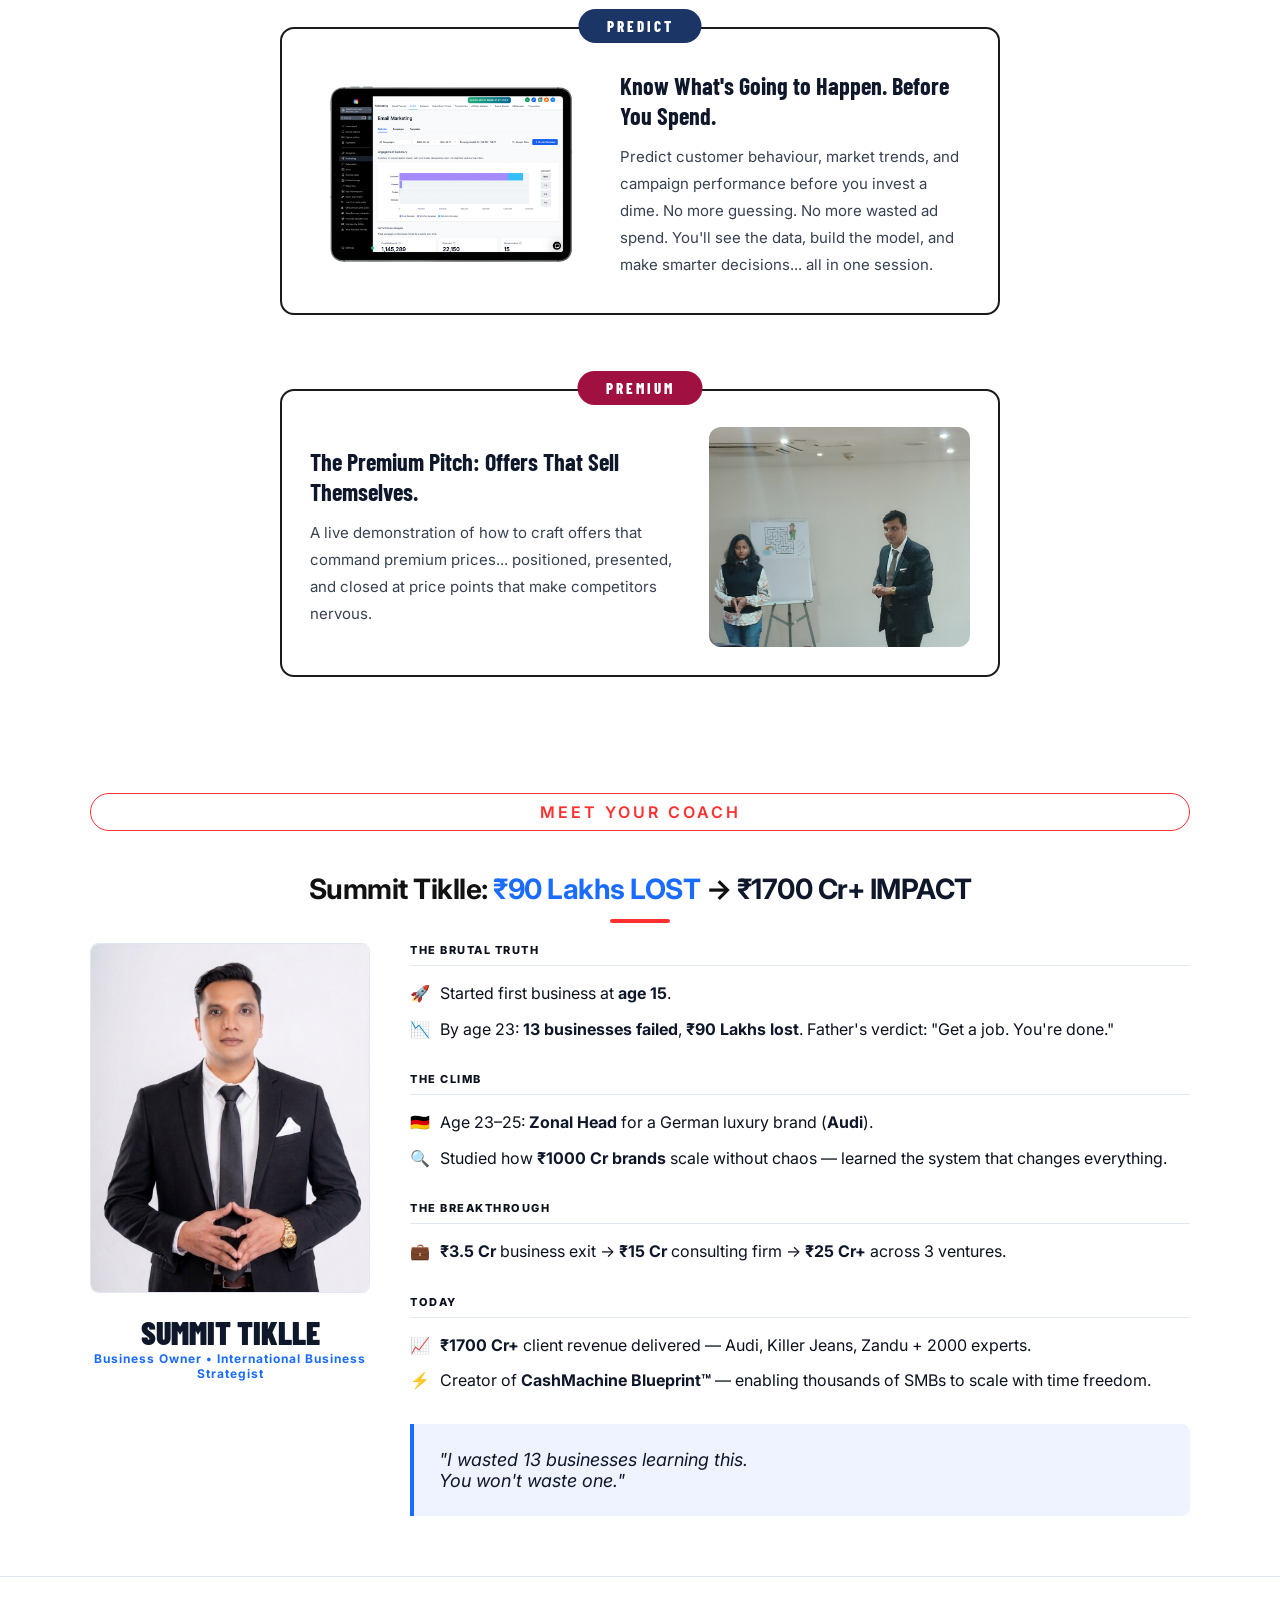
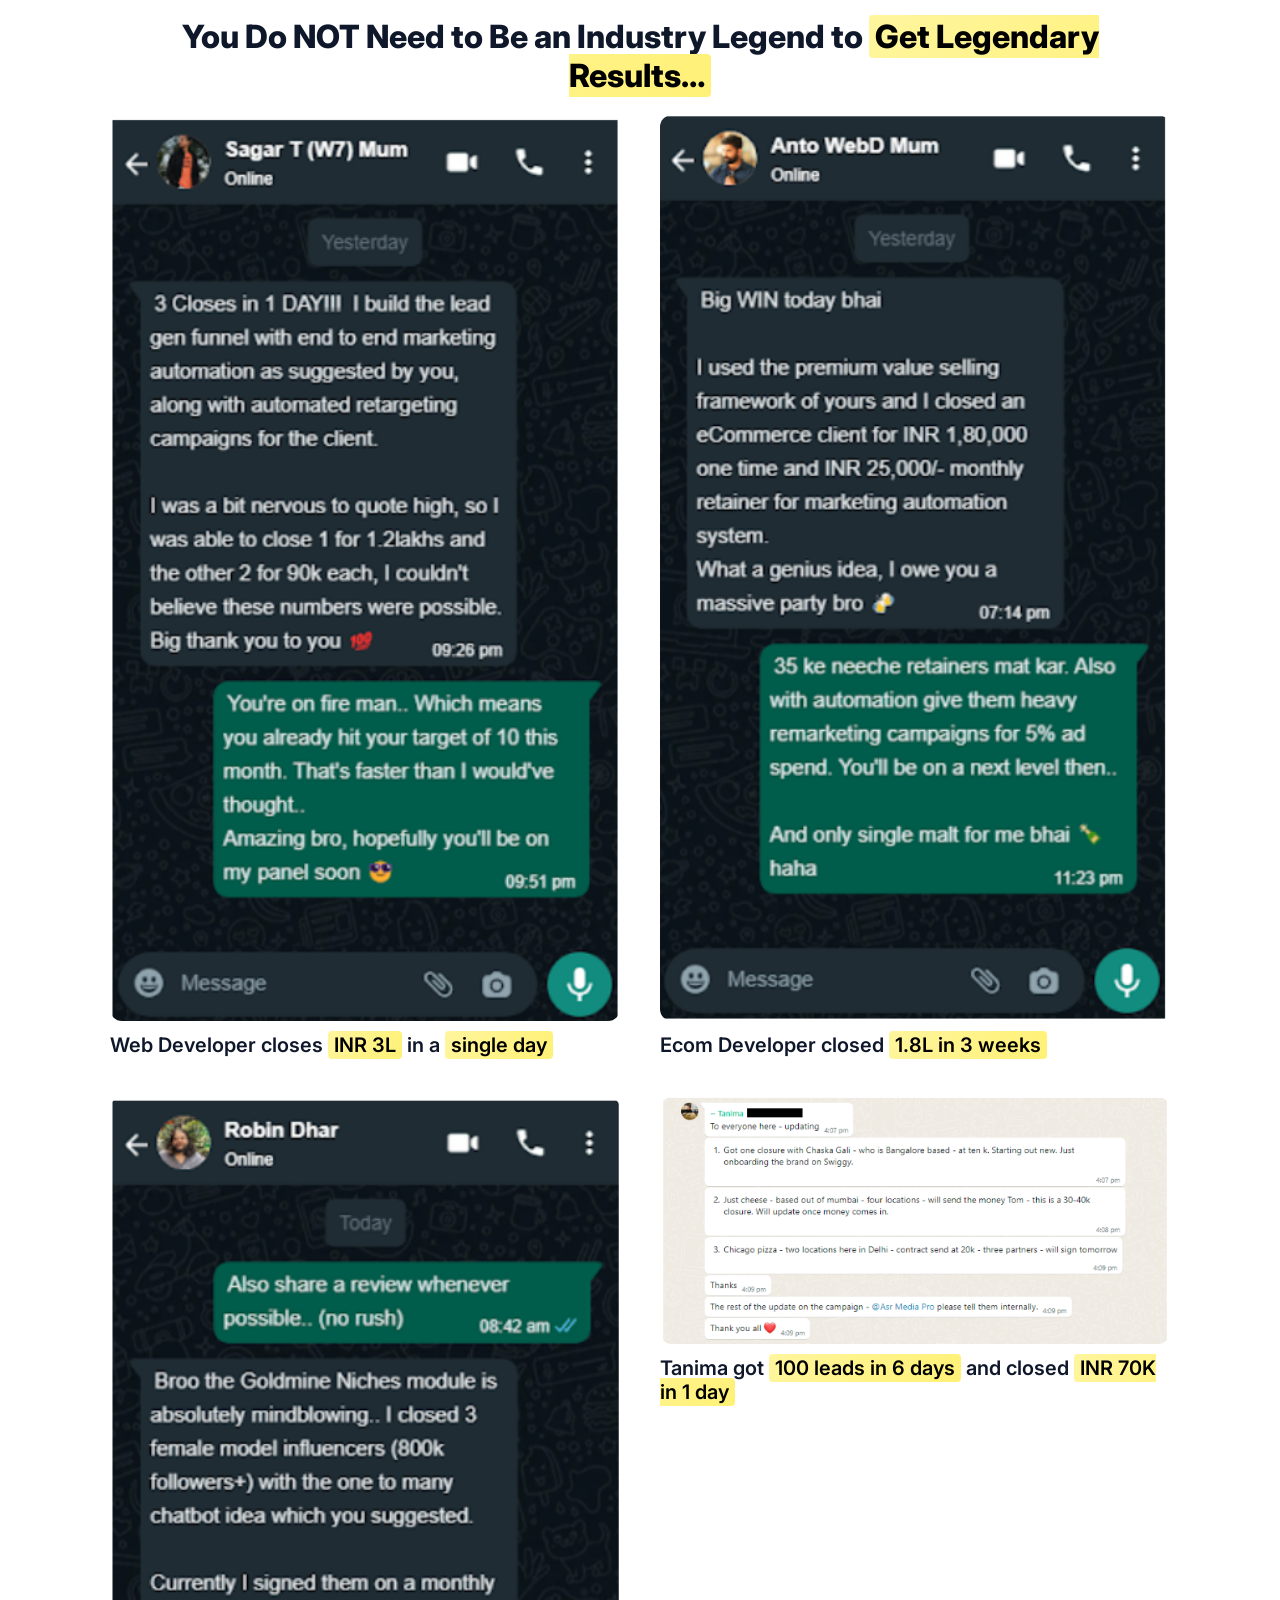
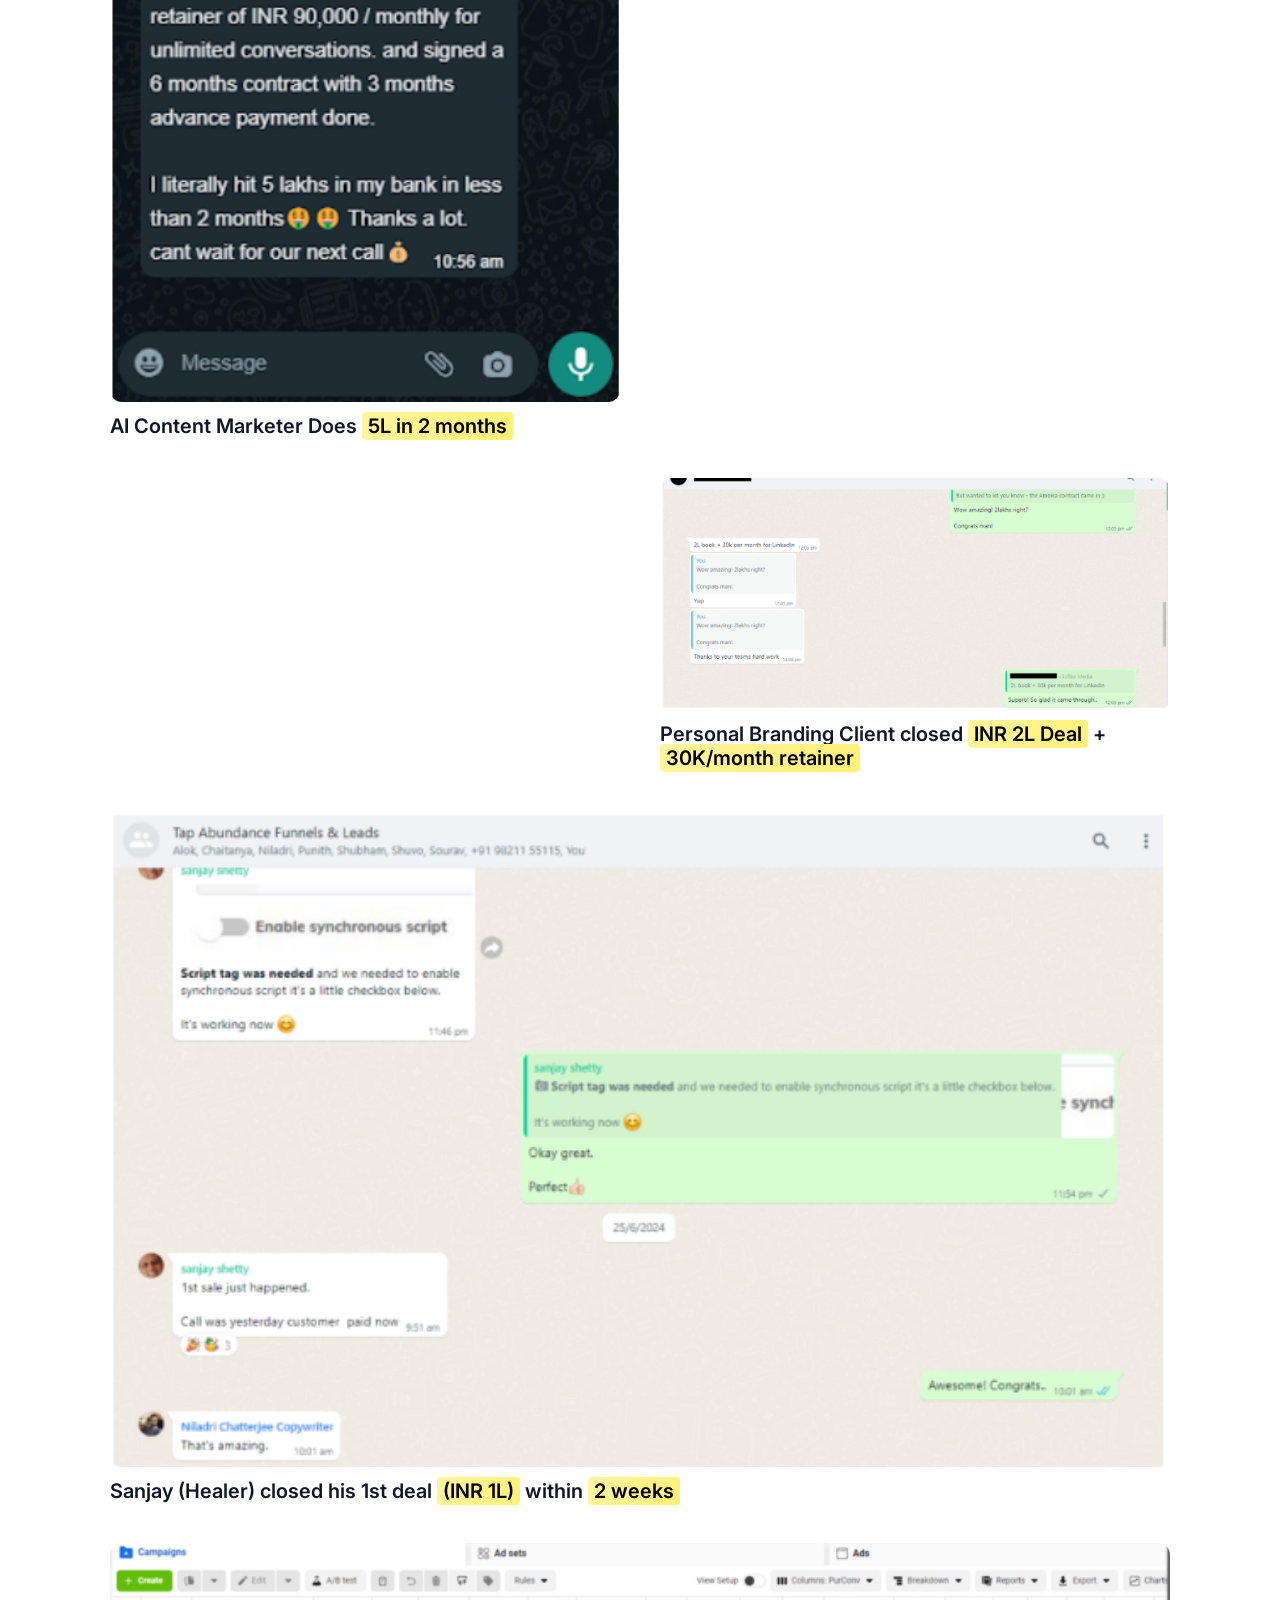
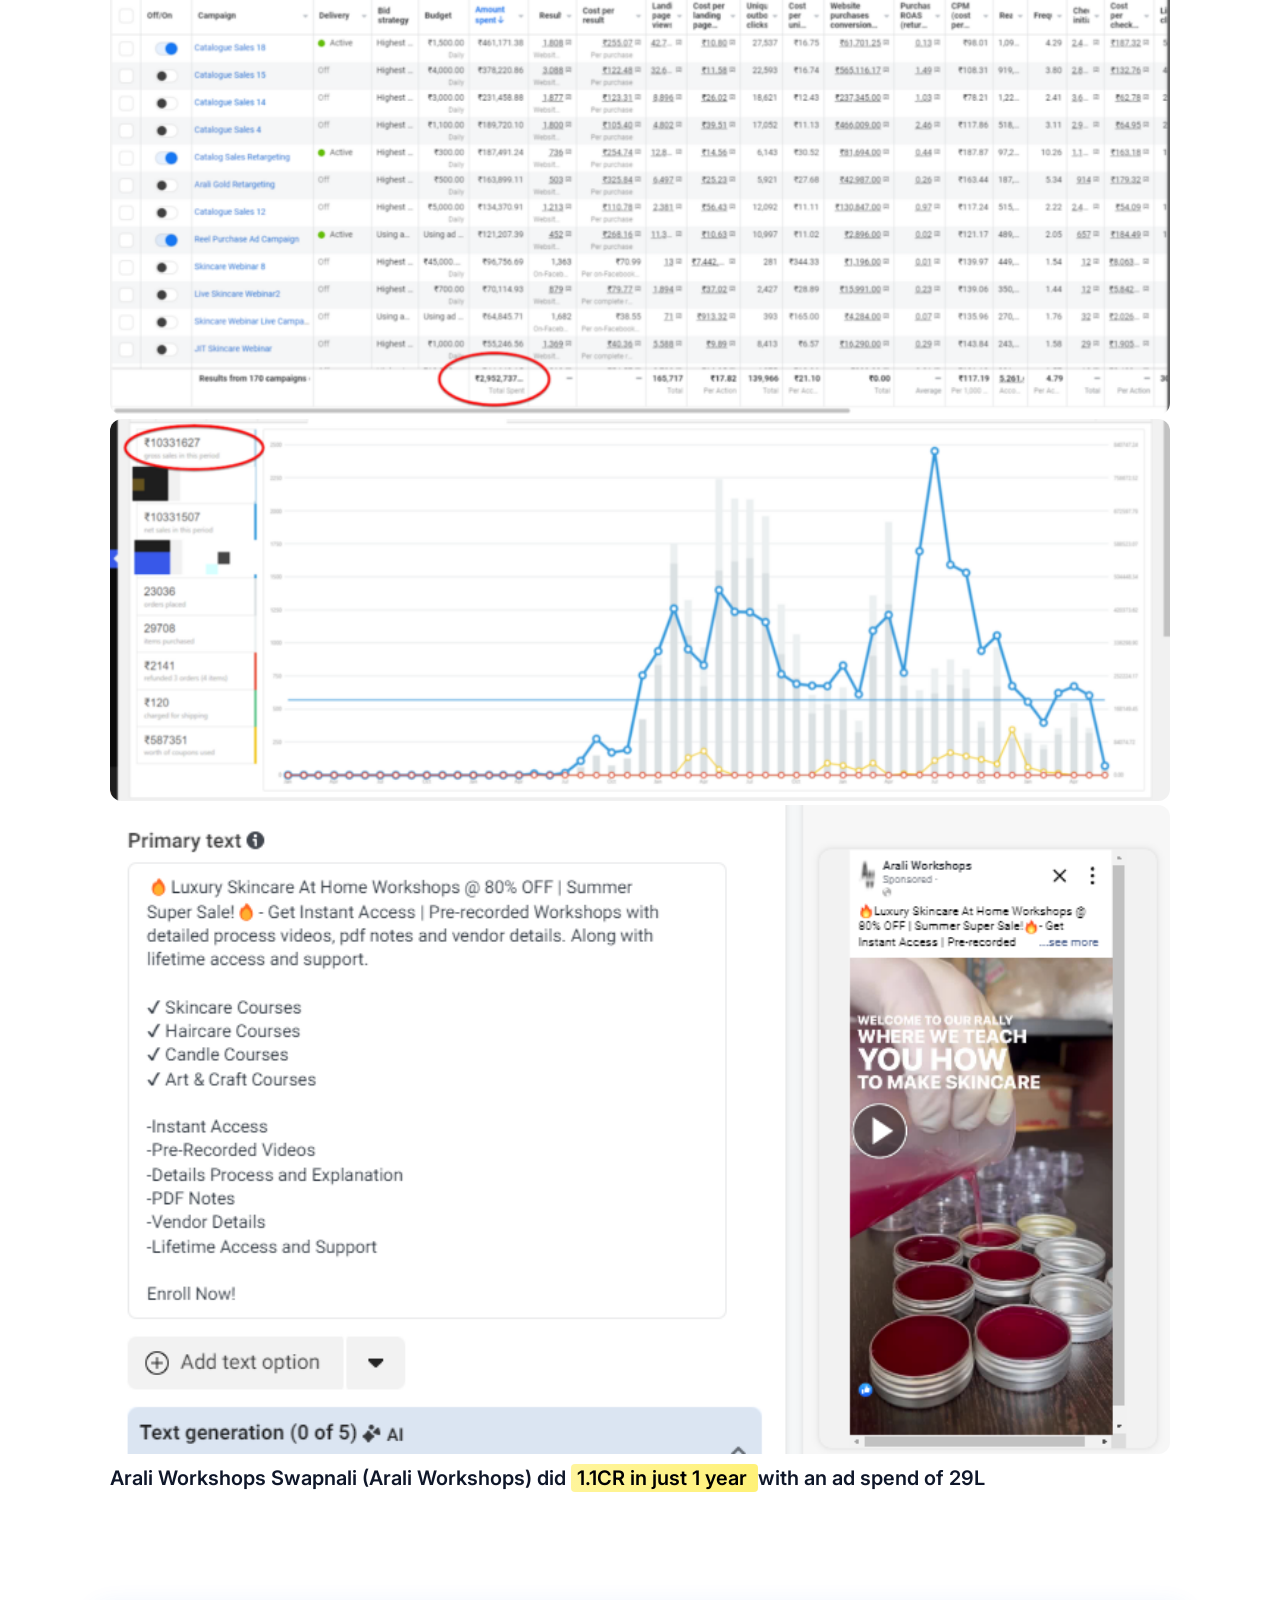
==== commit 9590dc82: "optimized wp reviews, optimized button color, switched heading banner to img, changed the font of fr" ====
--- a/index.html
+++ b/index.html
@@ -20,18 +20,8 @@
 <body>
 
 <header class="header">
-  <div class="logo-lockup">
-    <div class="h-brand">
-      <div class="h-word">Business</div>
-      <div class="h-word">Excellence</div>
-      <div class="h-word">Workshop</div>
-    </div>
-    <div class="h-divider"></div>
-    <div class="h-info">
-      <div class="h-row"><span class="h-icon"><svg viewBox="0 0 32 32" width="16" height="16" fill="none"><rect width="32" height="32" rx="6" fill="#2D8CFF"/><path d="M5 11.5A2.5 2.5 0 0 1 7.5 9h10A2.5 2.5 0 0 1 20 11.5v9A2.5 2.5 0 0 1 17.5 23h-10A2.5 2.5 0 0 1 5 20.5v-9Z" fill="white"/><path d="M21 14.2l5.2-3.2a.8.8 0 0 1 1.2.7v9.6a.8.8 0 0 1-1.2.7L21 18.8V14.2Z" fill="white"/></svg></span><span class="h-text">3 Hour Online Workshop</span></div>
-      <div class="h-row"><span class="h-icon">🗓️</span><span class="h-text">04th April 2026</span></div>
-      <div class="h-row"><span class="h-icon">⏱️</span><span class="h-text">9:00 AM — 12:00 PM IST</span></div>
-    </div>
+  <div class="header-inner">
+    <img src="header-img.png" alt="Business Excellence Workshop" class="header-img">
   </div>
 </header>
 
@@ -39,19 +29,18 @@
 
   <script src="https://fast.wistia.com/player.js" async></script>
   <script src="https://fast.wistia.com/embed/j9sfcygleh.js" async type="module"></script>
-
-  <style>
-    wistia-player[media-id='j9sfcygleh']:not(:defined) {
-      background: center / contain no-repeat url('https://fast.wistia.com/embed/medias/j9sfcygleh/swatch');
-      display: block;
-      filter: blur(5px);
-      padding-top:56.25%;
-    }
-  </style>
-
+   
+  <div class="video-wrap">
+    <div class="unmute-overlay">🔊 Tap to unmute 
+    </div> 
+  
   <wistia-player 
     media-id="j9sfcygleh" 
-    aspect="1.7777777777777777">
+    aspect="1.7777777777777777"
+    autoplay="true"
+    muted="true"
+    loop
+  >
   </wistia-player>
 
 </div>
@@ -269,6 +258,9 @@
       </div>
     </div>
   </section>  
+  
+  <div class="arrow-big">↓</div> 
+  
   <div class="stats-row">
     <div class="stat-item"><div class="stat-num"><span class="counter" data-target="71">0</span>%</div><div class="stat-lbl">Average Drop in Customer Acquisition Cost</div></div>
     <div class="stat-item"><div class="stat-num"><span class="counter" data-target="41">0</span>%</div><div class="stat-lbl">Cold Leads to Converted Calls.. Fully Automated</div></div>
@@ -450,18 +442,34 @@
 </div>
 </div>
 
+<!-- CTA Button Section -->
+<div class="rs-cta">
+  <a href="#" class="rs-cta-btn payBtn">
+    Yes — I'm In. I'm Ready To 16X My Business →
+  </a>
+  <p class="rs-cta-sub">
+    04th April 2026 | Live On Zoom
+  </p>
+</div> <br> <br>
+
       <!-- ══ MODULE 1: FOUNDATION ══ -->
       <a  class="proof-pill"> THE REVENUE SYSTEMS </a>
-      <h2 class="sec-title" style="text-align:center;">The Framework Is The Math <br><span style="color:var(--blue)"; font-family="Michroma">These Are the Systems That Make It Real.</span></h2><br><br>
+      <h2 class="sec-title">
+        The Framework Is the Math.
+        <br>
+        <span class="sec-subtitle">
+          These Are the Systems That Make It Real.
+        </span>
+      </h2>
 
         <div class="rs-module">
           <div class="rs-module-bar rs-bar-green">FOUNDATION</div>
           <div class="rs-module-content">
             <div class="rs-module-img-wrap">
-              <img
-                src="foundation-img.JPG"
-                alt="Foundation Module"
-                class="rs-module-img"
+                <img
+                  src="foundation-img.JPG"
+                  alt="Foundation Module"
+                  class="rs-module-img img-custom-1"
                 onerror="this.src='https://placehold.co/440x280/1a2a1a/4a8c2a?text=Foundation+Session'"
               >
             </div>
@@ -536,9 +544,9 @@
           <div class="rs-module-content">
             <div class="rs-module-img-wrap">
               <img
-                src="premium.png"
-                alt="Unfair Edge Module"
-                class="rs-module-img"
+                  src="premium.png"
+                    alt="Unfair Edge Module"
+                    class="rs-module-img img-custom-2"
                 onerror="this.src='https://placehold.co/440x280/1a0510/8c1a40?text=Unfair+Edge+Session'"
               >
             </div>
@@ -550,15 +558,7 @@
           </div>
         </div>
        
-        <!-- CTA Button Section -->
-        <div class="rs-cta">
-          <a href="#" class="rs-cta-btn payBtn">
-            Yes — I'm In. I'm Ready To 16X My Business →
-          </a>
-          <p class="rs-cta-sub">
-            04th April 2026 | Live On Zoom
-          </p>
-        </div>
+        
         
         <script src="https://checkout.razorpay.com/v1/checkout.js"></script>
         
@@ -592,7 +592,7 @@
         <section class="coach-section">
         <div class="sec-inner">
           <div class="proof-pill">Meet Your Coach</div>
-          <h2 class="sec-title">Summit Tiklle: <span style="color:var(--blue)">₹90 Lakhs LOST</span> → <span style="color:#0F172A;">₹1700 Cr+ IMPACT</span></h2>
+          <h2 class="sec-title">Summit Tiklle: <span style="color:var(--blue)">₹90 Lakhs LOST</span> → <span style="color:#0F172A; ">₹1700 Cr+ IMPACT</span></h2>
           
           <div class="coach-inner">
             <div class="coach-photo-col">
@@ -639,6 +639,84 @@
 </div>
 </section>
 
+<div class="whatsapp-proof-section">
+
+  <p class="wp-headline">
+      You Do NOT Need to Be an Industry Legend to  <span class="highlight"> Get Legendary Results…
+  </p>
+
+  <div class="wp-scroll">
+
+    <!-- Item 1 -->
+    <div class="wp-item">
+      <img src="wp1.png" class="wp-img">
+      <p class="wp-caption">
+        Web Developer closes <span class="highlight">INR 3L</span> in a 
+        <span class="highlight">single day</span>
+      </p>
+    </div> 
+
+    <!-- Item 2 -->
+    <div class="wp-item">
+      <img src="wp2.png" class="wp-img">
+    <p class="wp-caption">
+      Ecom Developer closed <span class="highlight">1.8L in 3 weeks</span>
+    </p>
+    </div> 
+
+    <!-- Item 3 -->
+    <div class="wp-item">
+      <img src="wp3.png" class="wp-img">
+    <p class="wp-caption">
+      AI Content Marketer Does <span class="highlight">5L in 2 months</span>
+    </p>
+    </div> 
+
+    <!-- Item 4 -->
+    <div class="wp-item">
+      <img src="wp4.png" class="wp-img">
+    <p class="wp-caption">
+      Tanima got <span class="highlight">100 leads in 6 days</span> and closed 
+      <span class="highlight">INR 70K in 1 day</span>
+    </p>
+    </div> <br>
+
+    <!-- Item 5 -->
+    <div class="wp-item">
+      <img src="wp5.png" class="wp-img">
+    <p class="wp-caption">
+      Personal Branding Client closed <span class="highlight">INR 2L Deal</span> + 
+        <span class="highlight">30K/month retainer</span>
+      </p>
+    </div>
+  </div> <br> <br>
+
+    <!-- Item 6 -->
+    <div class="wp-item">
+      <img src="wp6.png" class="wp-img">
+    <p class="wp-caption">
+      Sanjay (Healer) closed his 1st deal 
+      <span class="highlight">(INR 1L)</span> within 
+      <span class="highlight">2 weeks</span>
+    </p>
+    </div> <br> <br>
+
+
+    <!-- Item 7 -->
+    <div class="wp-item">
+      <img src="wp71.png" class="wp-img">
+      <img src="wp72.png" class="wp-img">
+      <img src="wp73.png" class="wp-img">
+          
+      <p class="wp-caption">
+          Arali Workshops
+          Swapnali (Arali Workshops) did <span class="highlight">1.1CR in just 1 year </span>  with an ad spend of 29L 
+      </p>
+    </div> <br>
+
+
+  </div>
+
 <section class="bonuses-section">
 <div class="bonus-container">
 <div class="sec-inner">
@@ -646,7 +724,7 @@
   </div>
   
   <div class="bonus-image-wrap">
-    <img src="bonus123.png" alt="Business Breakthrough 2026" class="bonus-image">
+    <img src="bonus-image.png" alt="Business Breakthrough 2026" class="bonus-image">
   </div>
   
   
@@ -693,12 +771,28 @@
       </div>
   </div>
 
-  <div class="offer-highlight">
-    <div class="total-value">Total Value: ₹15,495</div>
-    <div class="cta-line">
-      Get Your Copy Today For
-    </div>
-    <div class="free-text">FREE!</div>
+  <div class="offer-box">
+  
+    <div class="total-value">
+      Total Value: <span class="strike">₹15,495</span>
+    </div>
+  
+    <div class="regular-price">
+      Regular Price: ₹999/-
+    </div>
+  
+    <div class="today-price">
+      Today's Price: ₹99/-
+    </div>
+  
+    <p class="offer-sub">
+      Reserve Your Seat Before The Timer Ends To Unlock Bonuses Worth ₹15,495/-
+    </p>
+  
+    <a href="#" class="offer-btn payBtn">
+      REGISTER NOW AT ₹99/- ONLY
+    </a>
+  
   </div>
 </section>
 <br>
@@ -746,84 +840,9 @@
       <br>
       <br>    
       
-      <div class="whatsapp-proof-section">
-      
-        <p class="wp-headline">
-          What Happens When You Actually Implement
-        </p>
-      
-        <div class="wp-scroll">
-      
-          <!-- Item 1 -->
-          <div class="wp-item">
-            <img src="wp1.png" class="wp-img">
-            <p class="wp-caption">
-              Web Developer closes <span class="highlight">INR 3L</span> in a 
-              <span class="highlight">single day</span>
-            </p>
-          </div> <br>
-      
-          <!-- Item 2 -->
-          <div class="wp-item">
-            <img src="wp2.png" class="wp-img">
-          <p class="wp-caption">
-            Ecom Developer closed <span class="highlight">1.8L in 3 weeks</span>
-          </p>
-          </div> <br>
-      
-          <!-- Item 3 -->
-          <div class="wp-item">
-            <img src="wp3.png" class="wp-img">
-          <p class="wp-caption">
-            AI Content Marketer Does <span class="highlight">5L in 2 months</span>
-          </p>
-          </div> <br>
-      
-          <!-- Item 4 -->
-          <div class="wp-item">
-            <img src="wp4.png" class="wp-img">
-          <p class="wp-caption">
-            Tanima got <span class="highlight">100 leads in 6 days</span> and closed 
-            <span class="highlight">INR 70K in 1 day</span>
-          </p>
-          </div> <br>
-      
-          <!-- Item 5 -->
-          <div class="wp-item">
-            <img src="wp5.png" class="wp-img">
-          <p class="wp-caption">
-            Personal Branding Client closed <span class="highlight">INR 2L Deal</span> + 
-              <span class="highlight">30K/month retainer</span>
-            </p>
-          </div>
-        </div> <br>
-    
-          <!-- Item 6 -->
-          <div class="wp-item">
-            <img src="wp6.png" class="wp-img">
-          <p class="wp-caption">
-            Sanjay (Healer) closed his 1st deal 
-            <span class="highlight">(INR 1L)</span> within 
-            <span class="highlight">2 weeks</span>
-          </p>
-          </div> <br>
       
       
-          <!-- Item 7 -->
-          <div class="wp-item">
-            <img src="wp7.png" class="wp-img">
-            <p class="wp-caption">
-              Sanjay (Healer) closed his <span class="highlight">1st deal</span> 
-              <span class="highlight">(INR 1L)</span> within 
-              <span class="highlight">2 weeks</span>
-            </p>
-          </div> <br>
       
-      
-        </div>
-      
-      </div>
-
 <div class="sec" style="background:var(--dark);">
 <div class="sec-inner">
   <h2 class="sec-title" style="text-align:center;">Frequently Asked Questions</h2>
@@ -900,21 +919,19 @@
 <div class="sticky-bar">
   
   <div class="sb-left">
-    <div class="sb-price" style="color:#FFFFFF">
-      ₹99 
-      <span class="old-price"  style="color:#FFFFFF" >₹999</span>
-    </div>
-
-    <div class="sb-sub" style="color:#FFFFFF">Offer Ends Soon</div>
-
-    <!-- ✅ TIMER (just added, nothing else touched) -->
+    <div class="sb-price">
+      ₹99 <span class="old-price">₹999</span>
+    </div>
+
     <div class="sb-timer">
-      ⏳ Ends in <span id="countdown">15:00</span>
-    </div>
-  </div>
-
-  <!-- ✅ BUTTON (unchanged) -->
-  <a href="#" class="rs-cta-btn payBtn">Book My Seat</a>
+      ⏳ Offer Ends in <span id="countdown">14:40</span>
+    </div>
+  </div>
+
+  <a href="#" class="rs-cta-btn payBtn">
+    <span class="line1">Book Your Spot</span>
+    <span class="line2">@ ₹99</span>
+  </a>
 
 </div>
 <script>
@@ -1054,5 +1071,16 @@
   });
 </script>
 
+<script>
+  document.querySelector('.unmute-overlay').addEventListener('click', function () {
+    const player = document.querySelector('wistia-player');
+    if (player) {
+      player.muted = false;
+      player.play();
+    }
+    this.style.display = 'none'; // hide overlay after click
+  });
+</script>
+
 </body>
 </html>
--- a/style.css
+++ b/style.css
@@ -41,261 +41,74 @@
     width: 100%;
     border-bottom: 1px solid #1e293b;
 }
-.logo-lockup {
-    display: flex;
-    align-items: stretch;
+/* HEADER FIX */
+.header {
+    background: #0f172a; /* your required color */
+    padding: 10px 16px;
+    display: flex;
     justify-content: center;
-}
-.h-brand {
-    display: flex;
-    flex-direction: column;
-    justify-content: space-between;
-    padding: 2px 0;
-}
-.h-word {
-    font-family: "Barlow Condensed", sans-serif;
-    font-weight: 900;
-    font-size: clamp(18px, 2.8vw, 36px);
-    color: #fff;
-    text-transform: uppercase;
-    letter-spacing: 2px;
-    line-height: 1.25;
-    white-space: nowrap;
-}
-.h-divider {
-    width: 1.5px;
-    background: rgba(255,255,255,0.28);
-    flex-shrink: 0;
-    margin: 0 22px;
-    align-self: stretch;
-}
-.h-info {
-    display: flex;
-    flex-direction: column;
-    justify-content: space-between;
-    padding: 2px 0;
-}
-.h-row {
-    display: flex;
     align-items: center;
-    gap: 8px;
-    flex: 1;
-}
-.h-icon {
-    font-size: 14px;
-    display: flex;
-    align-items: center;
-    flex-shrink: 0;
-    line-height: 1;
-}
-.h-text {
-    font-family: "Inter", sans-serif;
-    font-size: clamp(10px, 3vw, 14px);
-    font-weight: 700;
-    color: #fff;
-    text-transform: uppercase;
-    letter-spacing: 1px;
-    white-space: nowrap;
-}
-/* hide old classes */
-.brand-col,.brand-name,.logo-divider-v,.info-col,.info-row,.info-text,.info-icon,.header-row,.brand-word { display: none !important; }
-
-@media (max-width: 540px) {
-    .header { padding: 8px 12px; }
-    .h-word { font-size: clamp(14px, 5vw, 22px); letter-spacing: 1px; }
-    .h-divider { margin: 0 12px; }
-    .h-text { font-size: clamp(10px, 3vw, 15px); letter-spacing: 0.3px; }
-    .h-icon { font-size: 12px; }
-}
- 
-/* ── ANIMATED LOGO ICON ── */
-.logo-icon-wrap {
-    display: flex;
-    align-items: center;
-    flex-shrink: 0;
-    margin-right: 2px;
-}
- 
-.logo-svg {
-    width: clamp(36px, 5vw, 52px);
-    height: clamp(36px, 5vw, 52px);
-    overflow: visible;
-    color: #ffffff;
-}
- 
-@keyframes barRise1 {
-    0%   { transform: scaleY(0); }
-    60%  { transform: scaleY(1.12); }
-    80%  { transform: scaleY(0.95); }
-    100% { transform: scaleY(1); }
-}
-@keyframes barRise2 {
-    0%   { transform: scaleY(0); }
-    60%  { transform: scaleY(1.12); }
-    80%  { transform: scaleY(0.95); }
-    100% { transform: scaleY(1); }
-}
-@keyframes barRise3 {
-    0%   { transform: scaleY(0); }
-    60%  { transform: scaleY(1.12); }
-    80%  { transform: scaleY(0.95); }
-    100% { transform: scaleY(1); }
-}
- 
-@keyframes arrowDraw {
-    0%   { stroke-dashoffset: 60; opacity: 0; }
-    30%  { opacity: 1; }
-    100% { stroke-dashoffset: 0; opacity: 1; }
-}
-@keyframes arrowHeadPop {
-    0%, 70% { opacity: 0; transform: scale(0.4); }
-    100%     { opacity: 1; transform: scale(1); }
-}
-@keyframes barGlow {
-    0%, 100% { filter: drop-shadow(0 0 0px #7c3aed); }
-    50%       { filter: drop-shadow(0 0 6px #a855f7); }
-}
- 
-.logo-svg .bar {
-    transform-box: fill-box;
-    transform-origin: bottom;
-}
-.logo-svg .bar1 {
-    animation: barRise1 0.7s cubic-bezier(.22,.61,.36,1) 0.1s both,
-               barGlow 2.5s ease-in-out 1s infinite;
-}
-.logo-svg .bar2 {
-    animation: barRise2 0.7s cubic-bezier(.22,.61,.36,1) 0.25s both,
-               barGlow 2.5s ease-in-out 1.2s infinite;
-}
-.logo-svg .bar3 {
-    animation: barRise3 0.7s cubic-bezier(.22,.61,.36,1) 0.4s both,
-               barGlow 2.5s ease-in-out 1.4s infinite;
-}
-.logo-svg .arrow-line {
-    stroke-dasharray: 60;
-    stroke-dashoffset: 60;
-    animation: arrowDraw 0.6s ease-out 0.9s both;
-}
-.logo-svg .arrow-head {
-    transform-origin: 48px 6px;
-    transform-box: fill-box;
-    animation: arrowHeadPop 1.1s ease-out 0.9s both;
-}
-/* ── END ANIMATED LOGO ICON ── */
- 
-.logo-divider {
-    width: 1.5px;
-    height: 44px;
-    background: rgba(255, 255, 255, 0.25);
-    flex-shrink: 0;
-    margin: 0 20px;
-}
- 
-.info-col {
-    display: flex;
-    flex-direction: row;
-    gap: 20px;
-    flex-shrink: 0;
-    align-items: center;
-}
- 
-.info-row {
-    display: flex;
-    align-items: center;
-    gap: 7px;
-}
-
-.info-icon {
-    font-size: 16px;
-    line-height: 1;
-    display: flex;
-    align-items: center;
-    flex-shrink: 0;
-}
-
-.zoom-icon {
-    margin-left: 2px;
-}
- 
-.info-dot {
-    width: 7px;
-    height: 7px;
-    background: var(--blue);
-    border-radius: 50%;
-    flex-shrink: 0;
-}
- 
-.info-text {
-    font-family: "Inter", sans-serif;
-    font-size: clamp(11px, 1.2vw, 14px);
-    font-weight: 700;
-    color: #ffffff;
-    text-transform: uppercase;
-    letter-spacing: 1px;
-    white-space: nowrap;
-}
- 
-/* mobile header handled above */
-    .brand-accent span:nth-child(1) {
-        width: 9px;
-    }
-    .brand-accent span:nth-child(2) {
-        width: 16px;
-    }
-    .brand-accent span:nth-child(3) {
-        width: 24px;
-    }
-    
-    .logo-lockup{
-        flex-direction: row;
-        align-items: center;
-        text-align: center;
-        gap: 15px;
-        width: 100%;
-    }
-    
-    .brand-col{
-        align-items: center;
-        padding-right: 0;
-    }
-    
-    .brand-first-line{
-        justify-content: center;
-    }
-    
-    .logo-divider{
-        
-        height: 80px;
-        margin: 10px 0;
-    }
-    
-    .info-row{
-        justify-content: center;
-    }
-    
-}
- 
-@media (max-width: 400px) {
+    width: 100%;
+    border-bottom: none;
+}
+
+/* inner container */
+.header-inner {
+    width: 100%;
+    max-width: 1100px;
+    display: flex;
+    justify-content: center;
+}
+
+/* image styling */
+.header-img {
+    width: 100%;
+    max-width: 900px;
+    height: auto;
+    display: block;
+}
+
+/* MOBILE OPTIMIZATION */
+@media (max-width: 768px) {
     .header {
-        padding: 0 10px;
-        min-height: 80px;
-    }
-    .brand-name {
-        font-size: 20px;
-    }
-    .logo-divider {
-        height: 55px;
-        margin: 0 12px;
-    }
-    .info-text {
-        font-size: 10px;
-        letter-spacing: 0.7px;
-    }
-}
-
+        padding: 8px 12px;
+    }
+
+    .header-img {
+        max-width: 100%;
+    }
+}
 
 /* ── VSL ── */
+
+.video-wrap {
+  position: relative;
+  width: 100%;
+  max-width: 900px;
+  margin: auto;
+}
+
+wistia-player {
+  width: 100%;
+  height: auto;
+  display: block;
+  border-radius: 12px;
+  overflow: hidden;
+}
+
+.unmute-overlay {
+  position: absolute;
+  bottom: 10px;
+  left: 10px;
+  background: rgba(0,0,0,0.6);
+  color: #fff;
+  padding: 6px 10px;
+  font-size: 12px;
+  border-radius: 6px;
+  z-index: 10;
+  cursor: pointer;
+}
+
 .vsl-wrap {
   width: 100%;
   max-width: 900px;   /* desktop control */
@@ -304,13 +117,7 @@
   box-sizing: border-box;
 }
 
-.wistia-player {
-  width: 100% !important;
-  height: auto !important;
-  display: block;
-  border-radius: 12px;
-  overflow: hidden;
-}
+
 .vsl-frame {
     width: 100%;
     aspect-ratio: 16/9;
@@ -507,7 +314,7 @@
 
 /* ── SECTIONS ── */
 .sec {
-    padding: 60px 20px;
+    padding: 40px 20px;
 }
 .sec-inner {
     max-width: 1100px;
@@ -556,7 +363,7 @@
     color: var(--BLACK);
 
     letter-spacing: -0.5px;
-
+    margin-bottom: 10px; 
     margin: 20px 0 24px;
 }
 
@@ -982,6 +789,90 @@
     font-weight: 800;
     margin-left: 8px;
     font-family: 'Inter', sans-serif;
+}
+
+/* 🔵 OFFER SECTION (MATCH IMAGE STYLE BUT BLUE) */
+
+.offer-box {
+  max-width: 520px;
+  margin: 50px auto;
+  padding: 32px 24px;
+  text-align: center;
+  background: #f5f9ff;
+  border-radius: 18px;
+  border: 1px solid rgba(26, 107, 255, 0.15);
+}
+
+/* Top text */
+.total-value {
+  font-size: 16px;
+  color: #64748b;
+  margin-bottom: 10px;
+}
+
+.strike {
+  text-decoration: line-through;
+  opacity: 0.7;
+}
+
+/* Regular price */
+.regular-price {
+  font-size: 22px;
+  font-weight: 700;
+  margin-bottom: 18px;
+}
+
+/* 🔥 Highlight bar (THIS is key) */
+.today-price {
+  display: inline-block;
+  background: rgba(26, 107, 255, 0.12);
+  color: var(--red);
+  font-size: 24px;
+  font-weight: 800;
+  padding: 14px 26px;
+  border-radius: 14px;
+  margin-bottom: 20px;
+}
+
+/* Sub text */
+.offer-sub {
+  font-size: 14px;
+  color: #475569;
+  line-height: 1.5;
+  margin-bottom: 26px;
+}
+
+/* 🔥 BUTTON (same system as your CTA) */
+.offer-btn {
+  display: inline-block;
+  width: 100%;
+  background: #1a6bff;
+  color: #fff;
+  padding: 16px;
+  border-radius: 999px;
+  font-weight: 800;
+  text-decoration: none;
+  letter-spacing: 0.5px;
+  transition: all 0.25s ease;
+  box-shadow: 0 0 0px rgba(26,107,255,0.6);
+  animation: blueGlowPulse 2s infinite;
+}
+
+/* Hover */
+.offer-btn:hover {
+  transform: scale(1.04);
+  box-shadow: 0 0 25px rgba(26,107,255,0.9),
+              0 0 50px rgba(26,107,255,0.7);
+}
+
+/* Glow animation */
+@keyframes blueGlowPulse {
+  0% { box-shadow: 0 0 0px rgba(26,107,255,0.5); }
+  50% {
+    box-shadow: 0 0 20px rgba(26,107,255,0.8),
+                0 0 40px rgba(26,107,255,0.6);
+  }
+  100% { box-shadow: 0 0 0px rgba(26,107,255,0.5); }
 }
 
 /* Ensure the main text stays dark and bold as per image */
@@ -1017,11 +908,7 @@
     margin-top: 30px;
 }
 
-.total-value{
-    color: #e53935; /* bold red */
-    font-size: 58px;
-    font-weight: 700;
-}
+
 
 .cta-line{
     font-size: 20px;
@@ -1095,41 +982,99 @@
     padding-bottom: 20px;
 }
 
-/* ── STICKY BAR ── */
+
 .sticky-bar {
   position: fixed;
   bottom: 0;
-  left: 0;
   width: 100%;
-
-  display: flex;                 /* 🔥 important */
+  background: #000;
+  display: flex;
   justify-content: space-between;
-  align-items: center;
-
-  background: #000;
+  align-items: center; /* 🔥 FIX: vertical alignment */
   padding: 10px 16px;
   z-index: 9999;
 }
 
-/* left side (price + timer) */
+/* LEFT BLOCK */
 .sb-left {
   display: flex;
   flex-direction: column;
-}
-
-/* price styling */
+  justify-content: center;
+}
+
+/* PRICE */
+.sb-price {
+  color: var(--red);
+  font-size: 30px;   /* 🔥 bigger */
+  font-weight: 800;
+  line-height: 1;
+}
+
 .old-price {
+  font-size: 16px;
+  text-decoration: line-through;
+  color: #aaa;
+  margin-left: 6px;
+}
+
+/* TIMER */
+.sb-timer {
   font-size: 14px;
-  color: #666;
-  text-decoration: line-through;
-  margin-left: 6px;
-}
-
-/* timer */
-.sb-timer {
-  color: #ff3130;
-  font-size: 11px;
-  font-weight: 600;
+  color: #ff3b3b;
+  margin-top: 2px;   /* 🔥 tighter spacing */
+  white-space: nowrap;
+  display: flex;
+  align-items: center;
+  gap: 4px;
+}
+
+/* BUTTON */
+.rs-cta-btn {
+  display: flex;
+  flex-direction: column;   /* 🔥 forces 2 lines */
+  align-items: center;
+  justify-content: center;
+  background: linear-gradient(135deg, #3b82f6, #2563eb);
+  color: #fff;
+  padding: 4px 12px;
+  line-height: 1; 
+  border-radius: 25px;
+  text-decoration: none;
+  font-weight: 700;
+  min-width: 150px;        /* 🔥 IMPORTANT: prevents squeezing */
+  text-align: center;
+}
+
+/* FORCE each line */
+.rs-cta-btn span {
+  display: block;          /* 🔥 ensures line break */
+}
+
+/* first line */
+.rs-cta-btn .line1 {
+  font-size: 20px;
+  line-height: 1;
+}
+
+/* second line */
+.rs-cta-btn .line2 {
+  font-size: 25px;         /* 🔥 bigger for emphasis */
+  font-weight: 800;
+  line-height: 1;
+}
+
+
+
+/* MOBILE */
+@media (max-width: 480px) {
+  .sb-price {
+    font-size: 28px;
+  }
+
+  .rs-cta-btn {
+    min-width: 120px;
+    padding: 7px 14px;
+  }
 }
 /* Precise Proof Section - Visual Hierarchy Update */
 .proof-detail-sec {
@@ -1545,9 +1490,11 @@
     justify-content: center; /* Centers the image horizontally */
     align-items: center;
     margin: 40px 0; /* Adds spacing above and below */
-    background: #000; /* Optional: Matches the image's black background to prevent white gaps */
+
     border-radius: 12px;
     overflow: hidden;
+    margin-bottom: 0;
+    
 }
 
 .framework-img {
@@ -1556,22 +1503,59 @@
   height: auto;
   display: block;
   margin: 20px auto;
+  border: none !important;
+      outline: none !important;
+      box-shadow: none !important;
+      background: transparent;
 }
 
 /* Wrapper should break out and allow more width */
 .bonus-image-wrap {
   width: 100%;
-  max-width: 1200px;   /* increase this for desktop */
-  margin: 30px auto;
+  max-width: 1100px;
+  margin: 40px auto;
   padding: 0 16px;
 }
 
-/* Image should fully expand */
 .bonus-image {
   width: 100%;
   height: auto;
   display: block;
-  border-radius: 12px;
+  border-radius: 18px;
+
+  /* 🔥 makes it pop */
+  box-shadow: 0 10px 30px rgba(0,0,0,0.15);
+
+  /* smooth scaling feel */
+  transition: transform 0.3s ease;
+}
+
+/* subtle hover for desktop */
+.bonus-image:hover {
+  transform: scale(1.02);
+}
+
+@media (max-width: 768px) {
+  .bonus-image-wrap {
+    padding: 0 12px;
+    margin: 25px auto;
+  }
+
+  .bonus-image {
+    border-radius: 14px;
+    box-shadow: 0 6px 18px rgba(0,0,0,0.12);
+  }
+}
+
+@media (max-width: 480px) {
+  .bonus-image-wrap {
+    padding: 0 10px;
+    margin: 20px auto;
+  }
+
+  .bonus-image {
+    border-radius: 12px;
+  }
 }
 
 /* Fix for mobile view */
@@ -1671,6 +1655,7 @@
   border-radius: 16px;
   padding: 32px 24px;
   margin-top: 16px;
+  margin-bottom: 8px;
   text-align: center;
 }
 
@@ -1680,7 +1665,7 @@
   justify-content: center;
   gap: 12px;
   flex-wrap: wrap;
-  margin-bottom: 48px;
+  margin-bottom: -5px;
 }
 .fw-f-num {
   font-family: 'Barlow Condensed', sans-serif;
@@ -1884,16 +1869,16 @@
 
     /* Image column */
     .rs-module-img-wrap {
-      flex: 0 0 auto;
-      width: 220px;
-    }
-
+      height: 220px; /* control height */
+      overflow: hidden;
+      border-radius: 12px;
+    }
+    
     .rs-module-img {
-        width: 100%;
-      height: 220px;        /* 🔥 force same height */
-      object-fit: cover;    /* fill nicely */
-      border-radius: 12px;
-      display: block;
+      width: 100%;
+      height: 100%;
+      object-fit: cover;
+      object-position: top;
     }
 
     .rs-laptop-bw {
@@ -1929,7 +1914,7 @@
     
     .rs-cta {
         text-align: center;
-        margin-top: 40px;
+        margin-top: 10px;
         padding: 20px;
     }
     
@@ -1941,7 +1926,7 @@
             font-size: 20px;
             font-weight: 800;
             padding: 18px 35px;
-            border-radius: 50px;
+            border-radius: 10px;
             text-decoration: none;
             letter-spacing: 1px;
             box-shadow: 0 10px 25px rgba(26, 107, 255, 0.3);
@@ -1960,6 +1945,53 @@
             letter-spacing: 1px;
     }
 
+    /* 🔵 BLUE GLOW CTA */
+    
+    /* 🔴 RED GLOW CTA */
+    
+    .rs-cta-btn,
+    .payBtn {
+      position: relative;
+      background: linear-gradient(135deg, #ff3130, #ff0000);
+      color: #fff;
+      padding: 16px 28px;
+      border-radius: 8px;
+      font-weight: 800;
+      text-decoration: none;
+      display: inline-block;
+      letter-spacing: 0.5px;
+      transition: transform 0.2s ease;
+      
+      /* Base glow */
+      box-shadow: 0 0 0px rgba(255, 49, 48, 0.6);
+      
+      animation: redGlowPulse 1.8s infinite;
+    }
+    
+    /* 🔥 Hover = explosive glow */
+    .rs-cta-btn:hover,
+    .payBtn:hover {
+      transform: scale(1.06);
+      box-shadow: 
+        0 0 25px rgba(255, 0, 0, 0.9),
+        0 0 50px rgba(255, 49, 48, 0.8),
+        0 0 80px rgba(255, 0, 0, 0.6);
+    }
+    
+    /* 🔴 Pulse animation */
+    @keyframes redGlowPulse {
+      0% {
+        box-shadow: 0 0 0px rgba(255, 49, 48, 0.6);
+      }
+      50% {
+        box-shadow: 
+          0 0 20px rgba(255, 0, 0, 0.8),
+          0 0 40px rgba(255, 49, 48, 0.7);
+      }
+      100% {
+        box-shadow: 0 0 0px rgba(255, 49, 48, 0.6);
+      }
+    }
     /* ── Responsive ── */
     @media (max-width: 600px) {
       .rs-headline-blue { font-size: 34px; }
@@ -2118,9 +2150,10 @@
 }
 
 .wp-headline {
-    font-size: 35px;
+    font-size: 32px;
     font-weight: 800;
     margin-bottom: 20px;
+    text-align: center;
 }
 
 /* SCROLL CONTAINER */
@@ -2163,17 +2196,102 @@
 }
 
 .highlight {
-    color: var(--blue); /* uses your existing theme color */
-    font-weight: 700;
+  background: linear-gradient(120deg, #fff59d 0%, #fff176 100%);
+  color: #000;
+  padding: 2px 6px;
+  border-radius: 4px;
 }
 
 .sb-timer {
-  color: #ff3130;
-  font-size: 12px;
+  color: var(--white);
+  font-size: 18px;
   font-weight: 600;
   margin-top: 2px;
 }
 
 .sb-timer span {
   font-weight: 700;
+}
+
+/* Fix image cropping per image */
+.img-custom-1 { object-position: 50% 35%; } /* focus top */
+.img-custom-2 { object-position: 50% 65%; } /* focus bottom */
+
+/* 🔥 Animated glowing arrow */
+
+.fw-ex-arrow {
+  font-size: 45px;
+  color: #1a6bff;
+  margin: 10px 0;
+  animation: arrowGlowBounce 1.5s infinite;
+}
+
+/* Animation */
+@keyframes arrowGlowBounce {
+
+  0% {
+    transform: translateY(0);
+    text-shadow: 0 0 0px rgba(26,107,255,0.5);
+  }
+
+  50% {
+    transform: translateY(8px);
+    text-shadow: 0 0 10px rgba(26,107,255,0.8),
+                 0 0 20px rgba(26,107,255,0.6);
+  }
+
+  100% {
+    transform: translateY(0);
+    text-shadow: 0 0 0px rgba(26,107,255,0.5);
+  }
+}
+
+/* 🔵 Bigger centered arrow (independent) */
+
+.arrow-big {
+  display: block;
+  text-align: center;
+  font-size: 55px; /* bigger */
+  color: #1a6bff;
+  margin: 30px auto;
+  animation: arrowBigGlow 1.5s infinite;
+}
+
+/* Glow + slight bounce */
+@keyframes arrowBigGlow {
+
+  0% {
+    transform: translateY(0);
+    text-shadow: 0 0 0px rgba(26,107,255,0.5);
+  }
+
+  50% {
+    transform: translateY(10px);
+    text-shadow: 0 0 12px rgba(26,107,255,0.9),
+                 0 0 25px rgba(26,107,255,0.7);
+  }
+
+  100% {
+    transform: translateY(0);
+    text-shadow: 0 0 0px rgba(26,107,255,0.5);
+  }
+}
+
+.sec-title {
+  text-align: center;
+  font-size: 28px;
+  font-weight: 700;
+  color: #111;
+  line-height: 1.3;
+  margin-bottom: 20px;
+}
+
+.sec-subtitle {
+  display: block;
+  margin-top: 10px;
+  font-size: 34px;
+  color: #1da1db; /* adjust to match your blue */
+  font-family: 'Michroma', sans-serif;
+  font-weight: 400;
+  letter-spacing: 1px;
 }
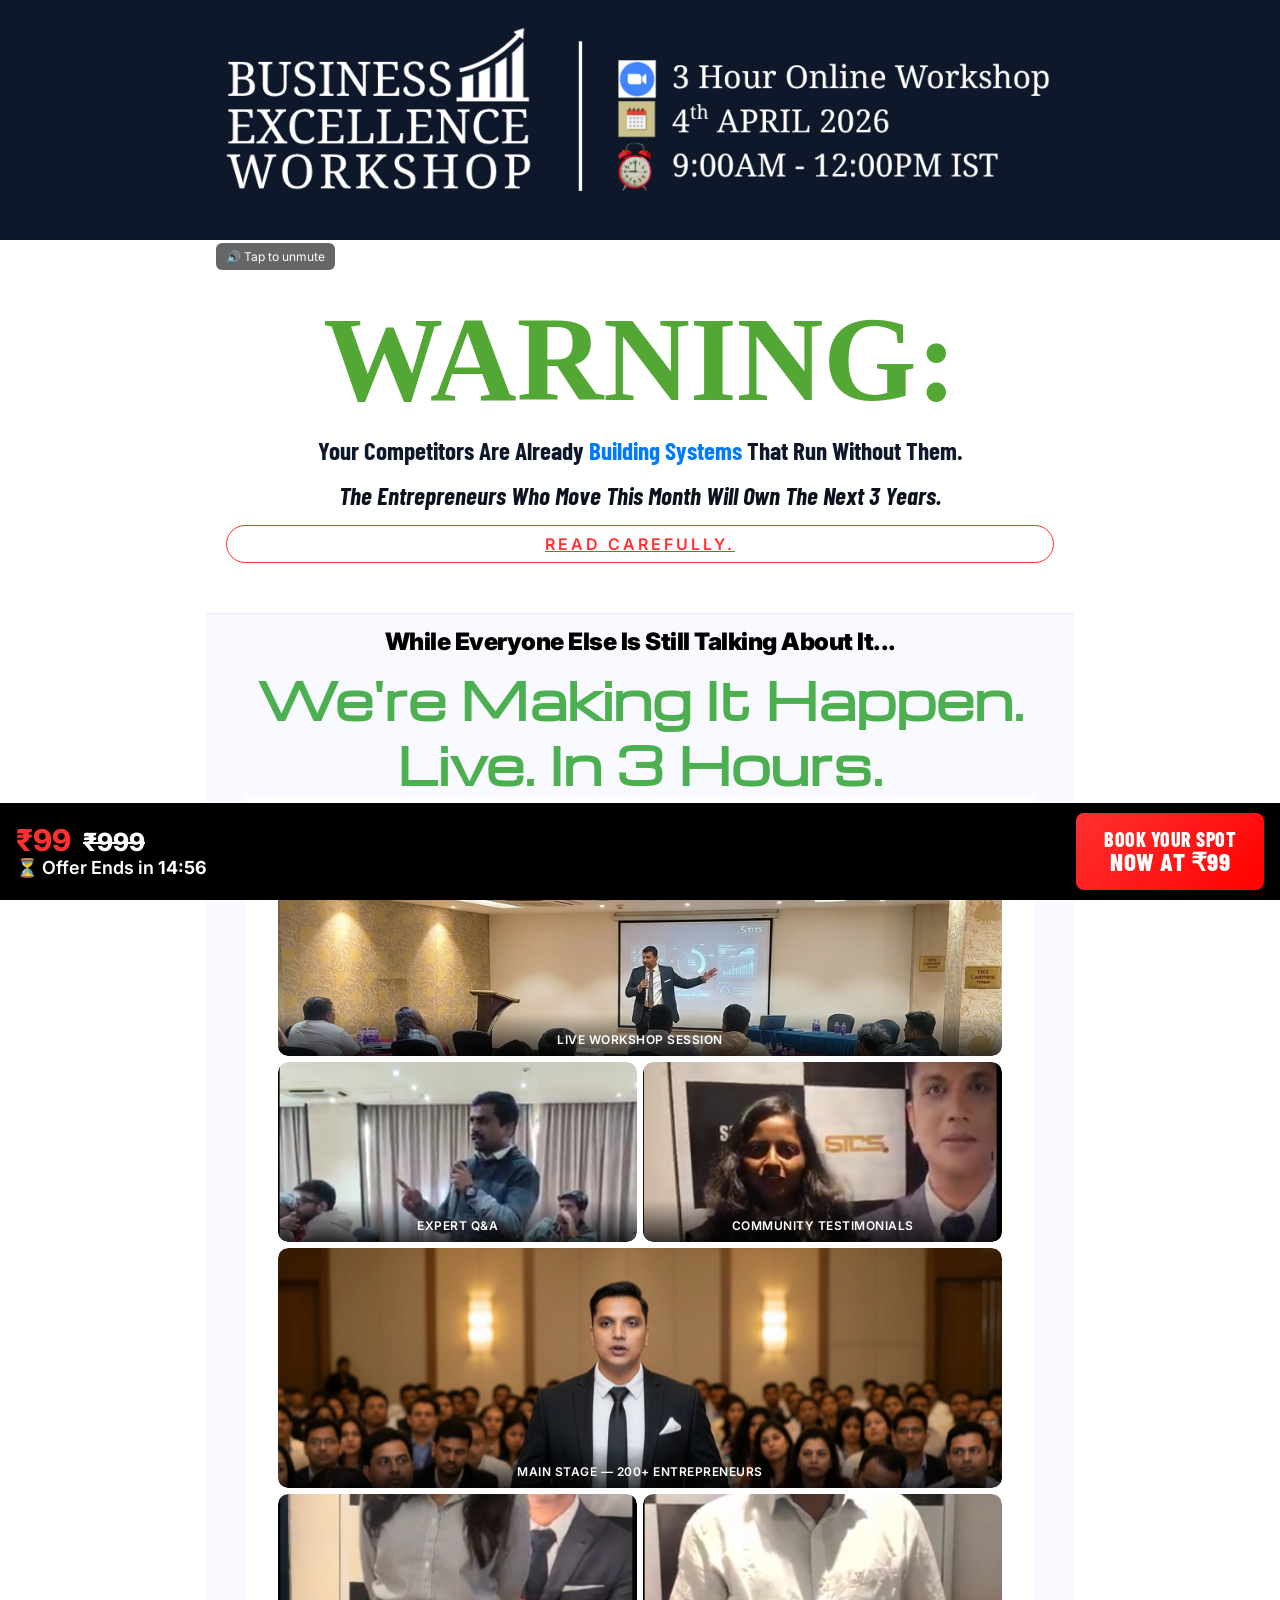
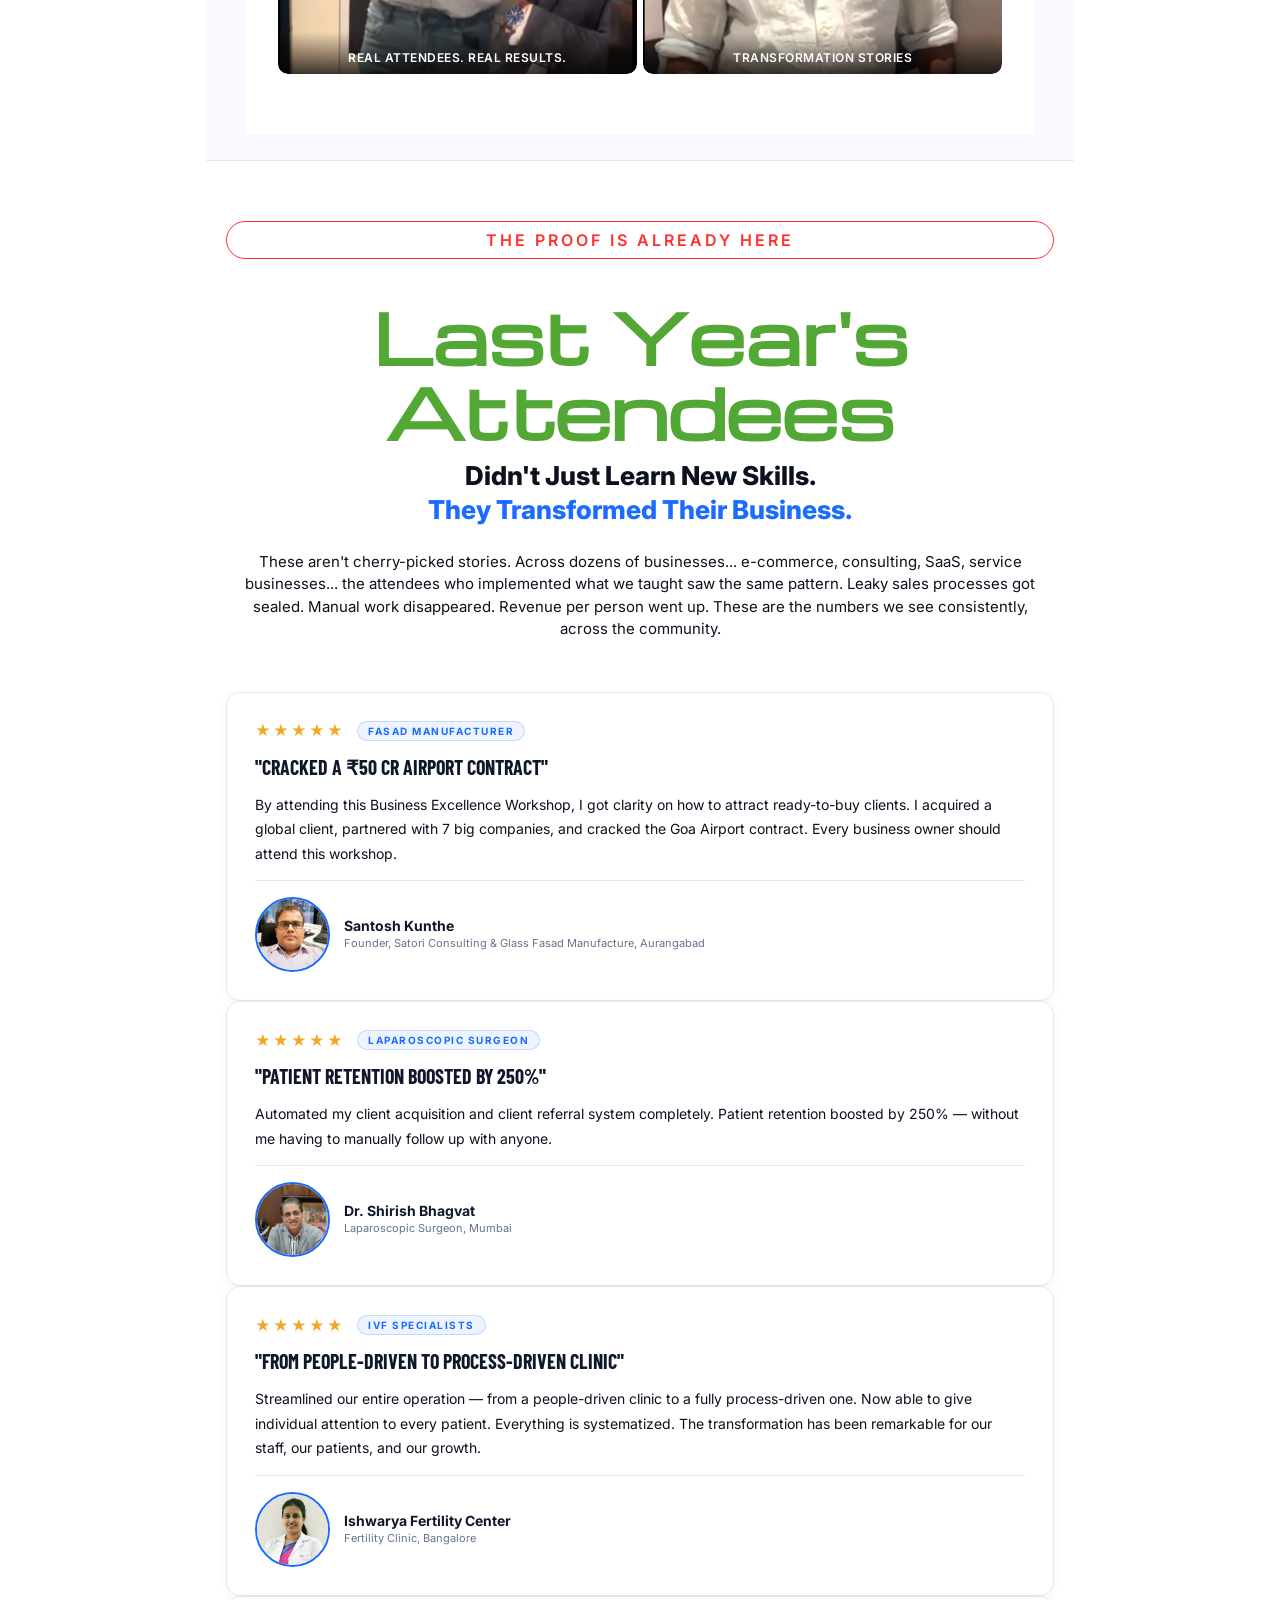
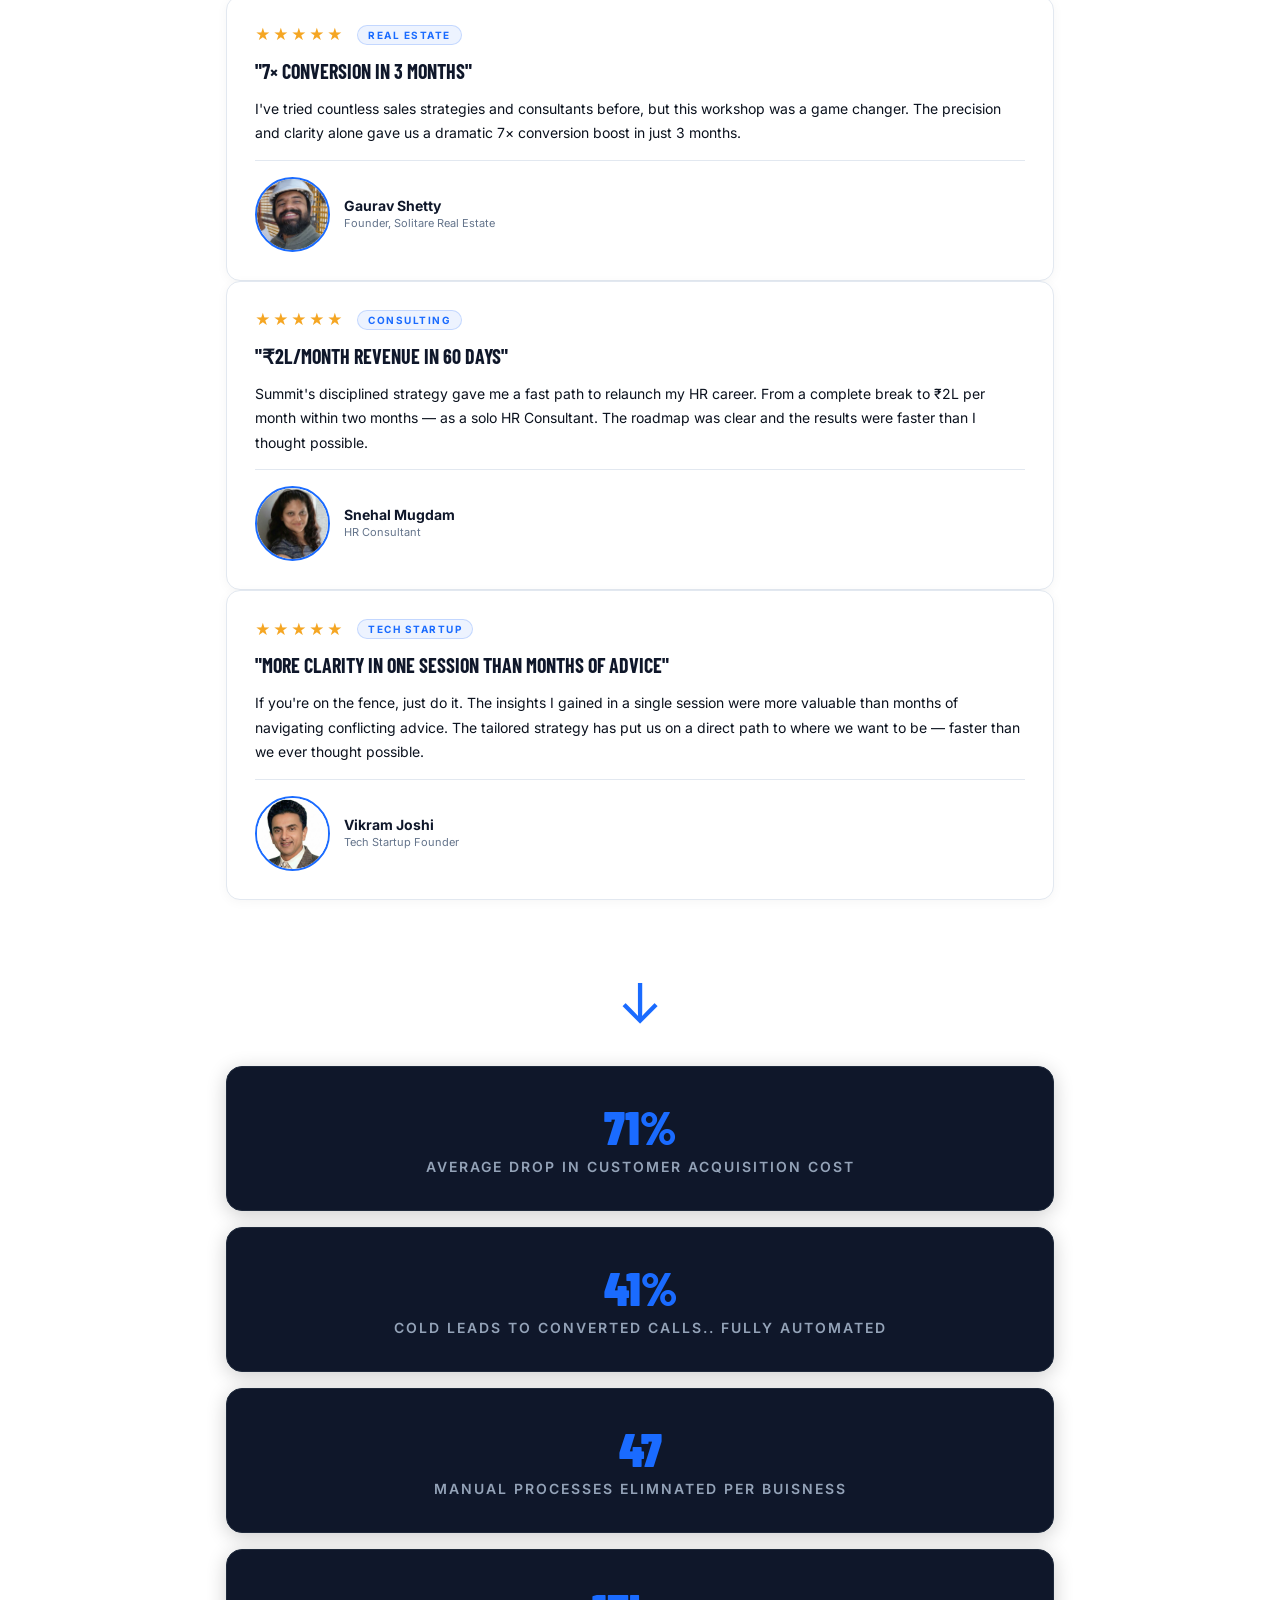
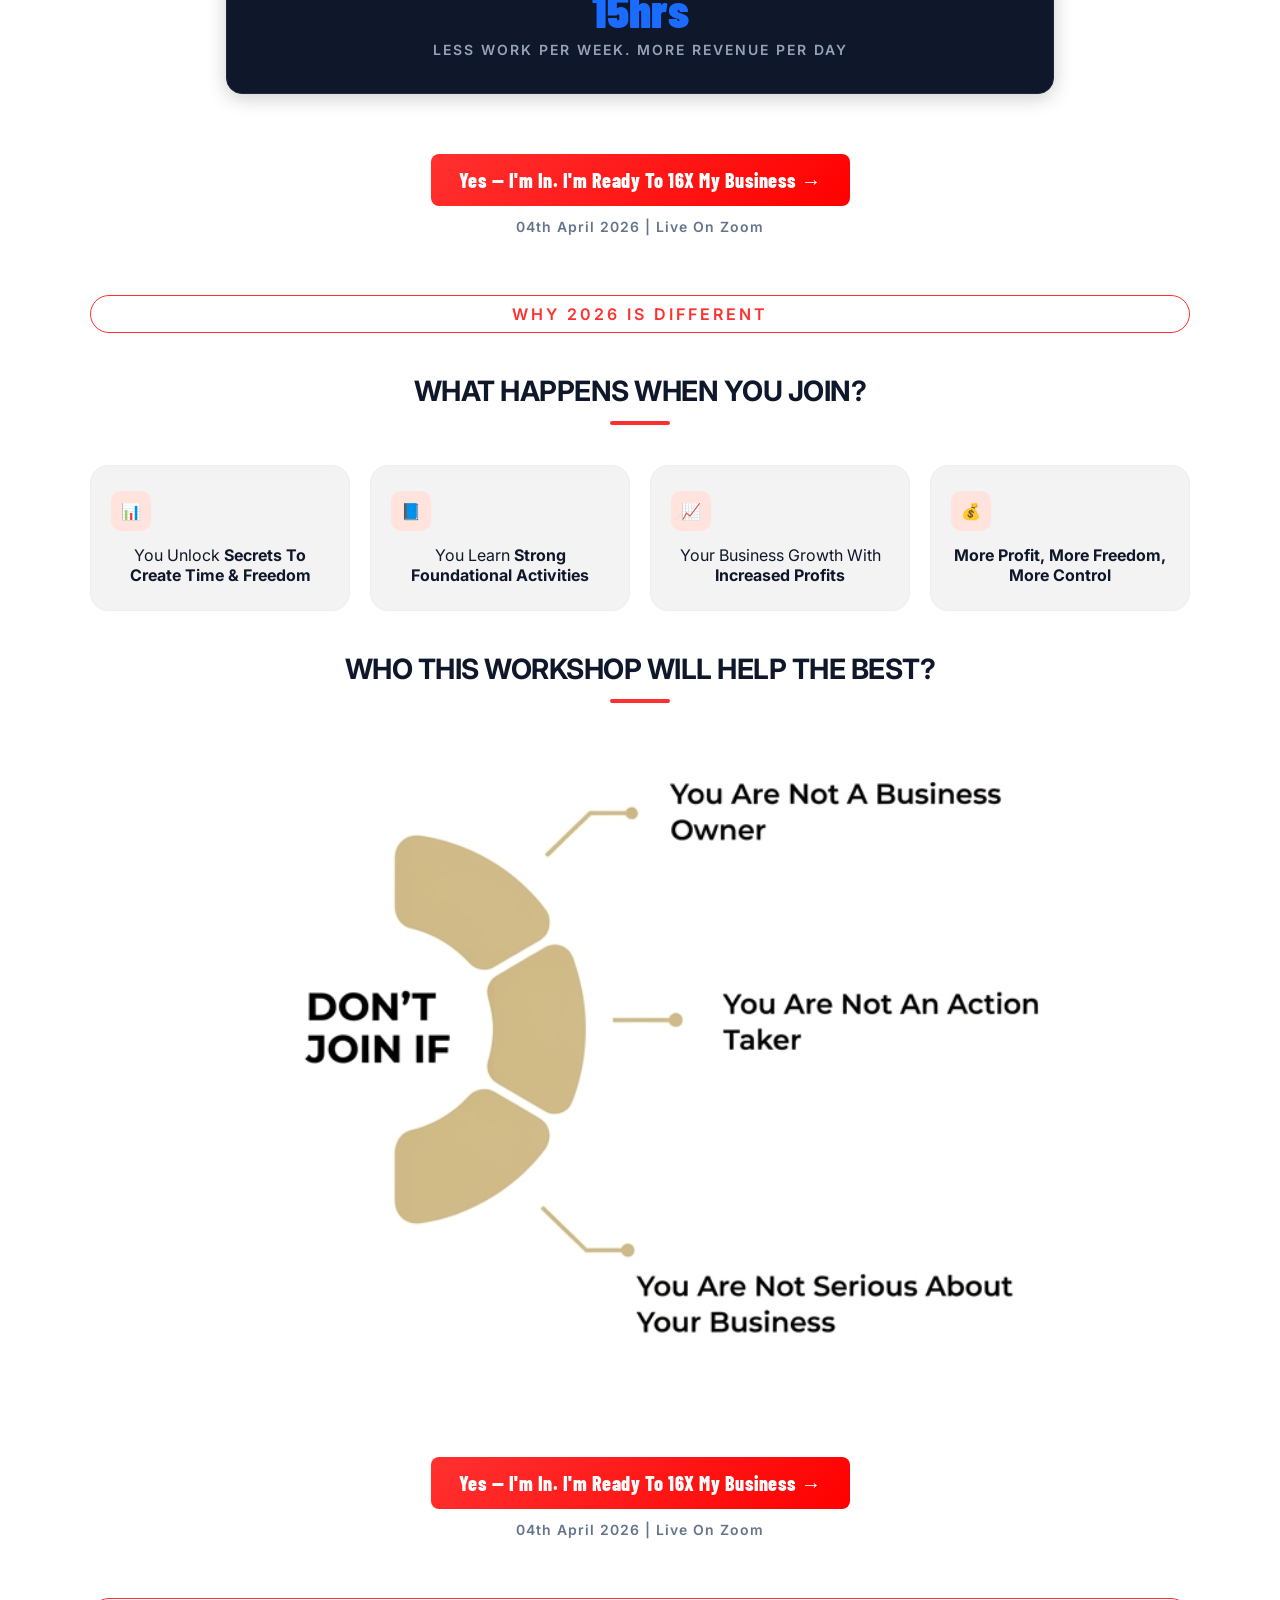
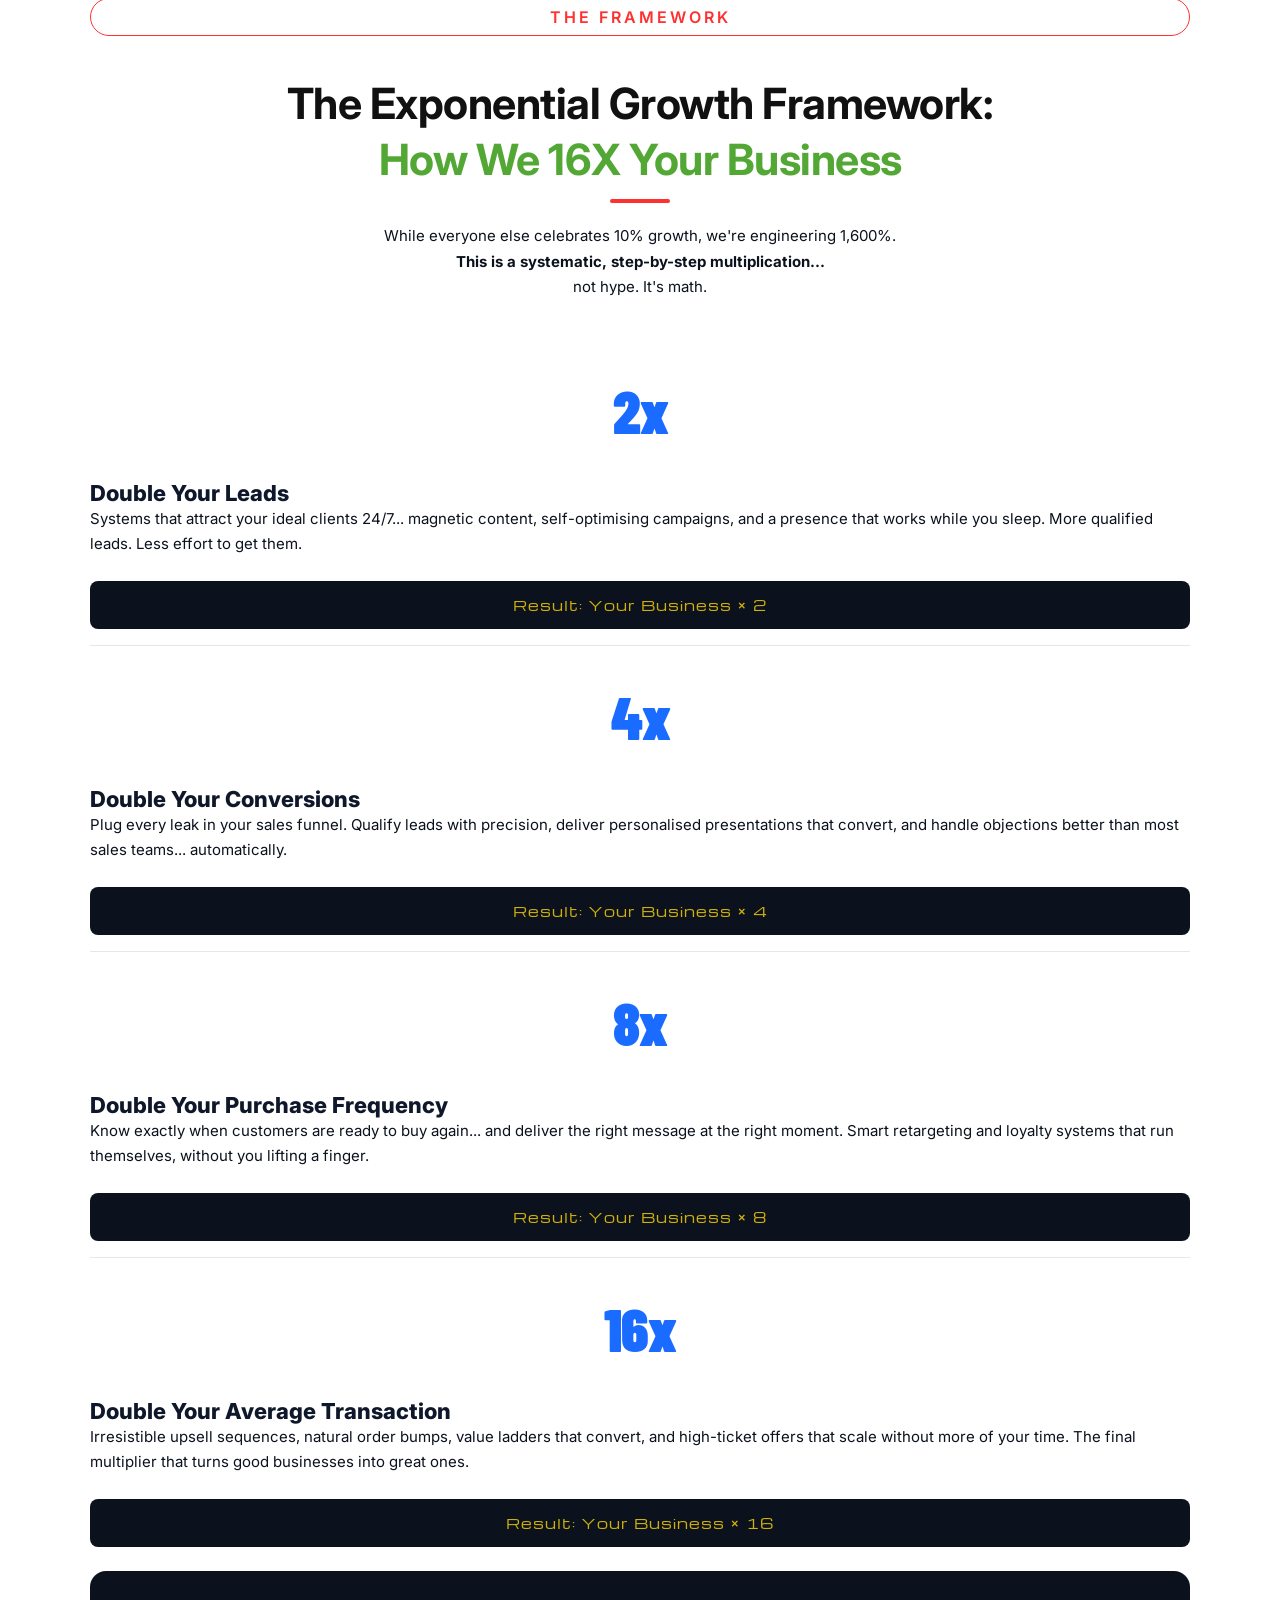
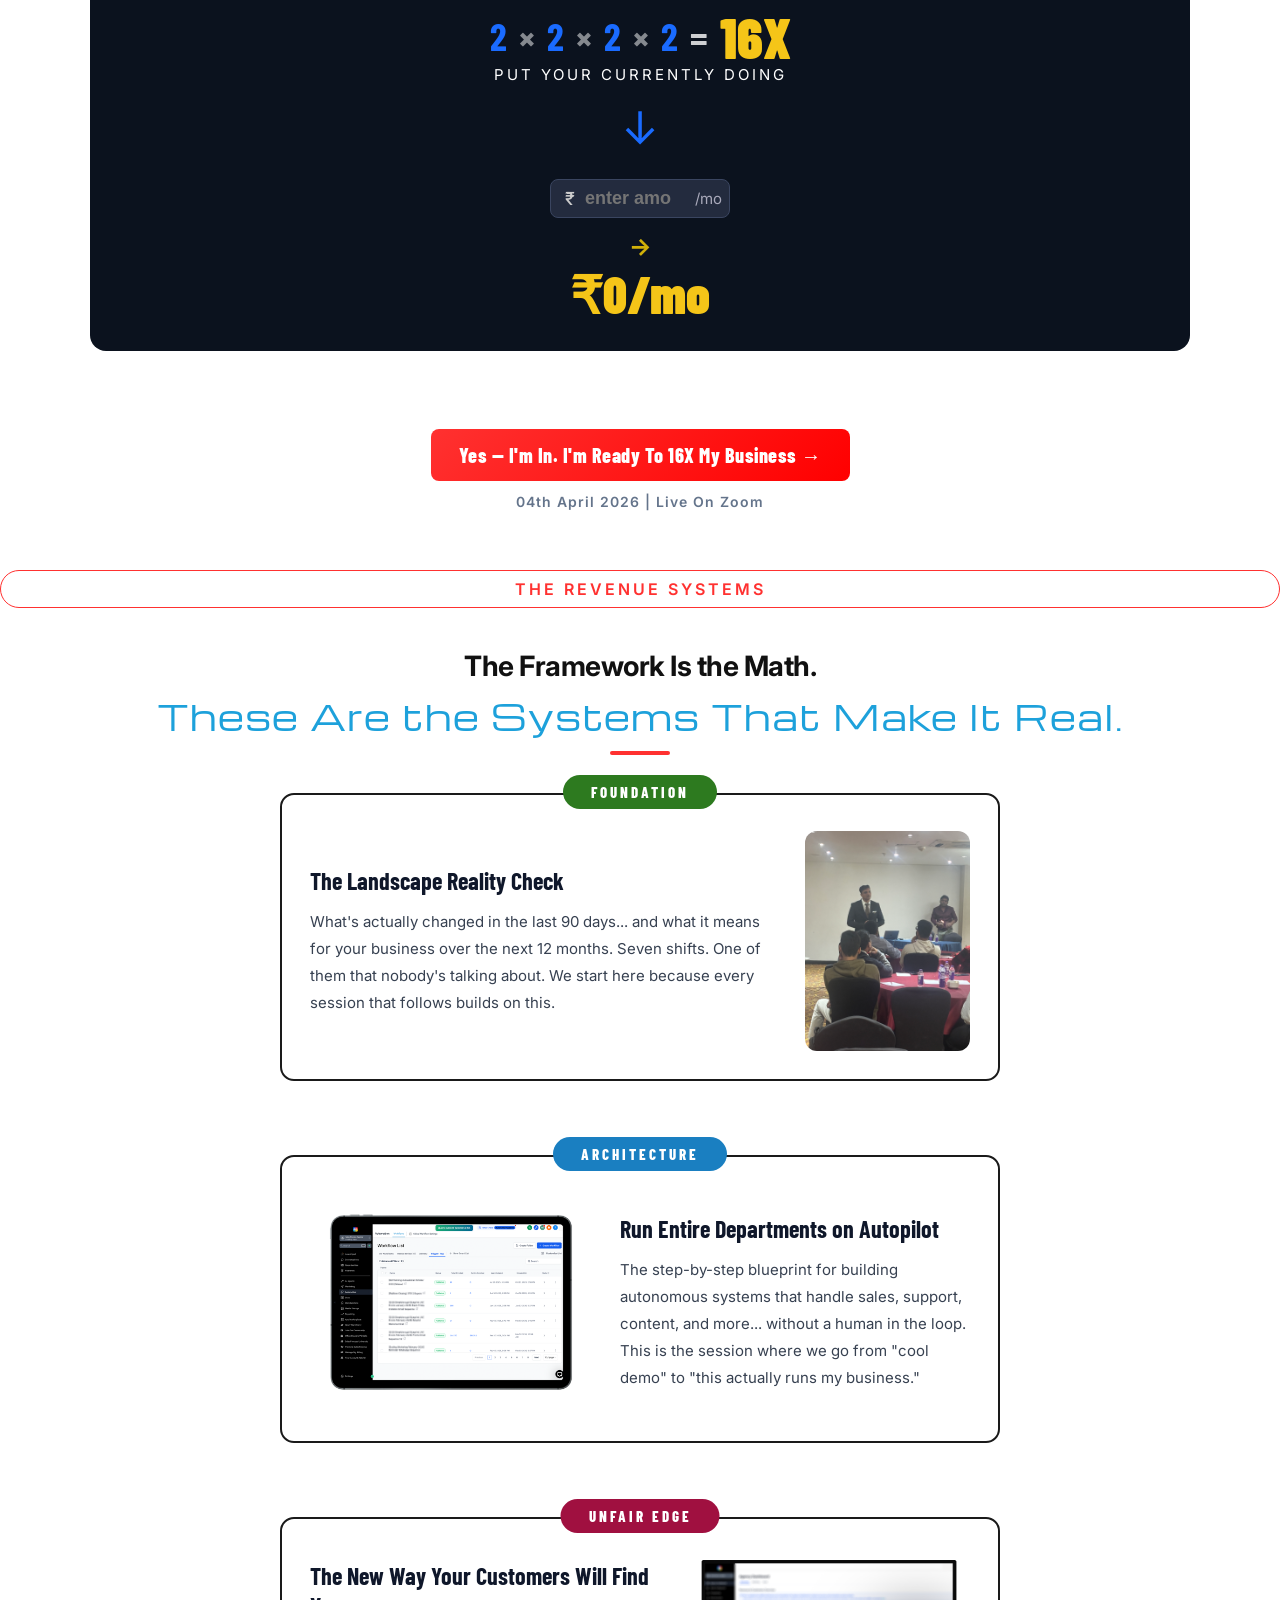
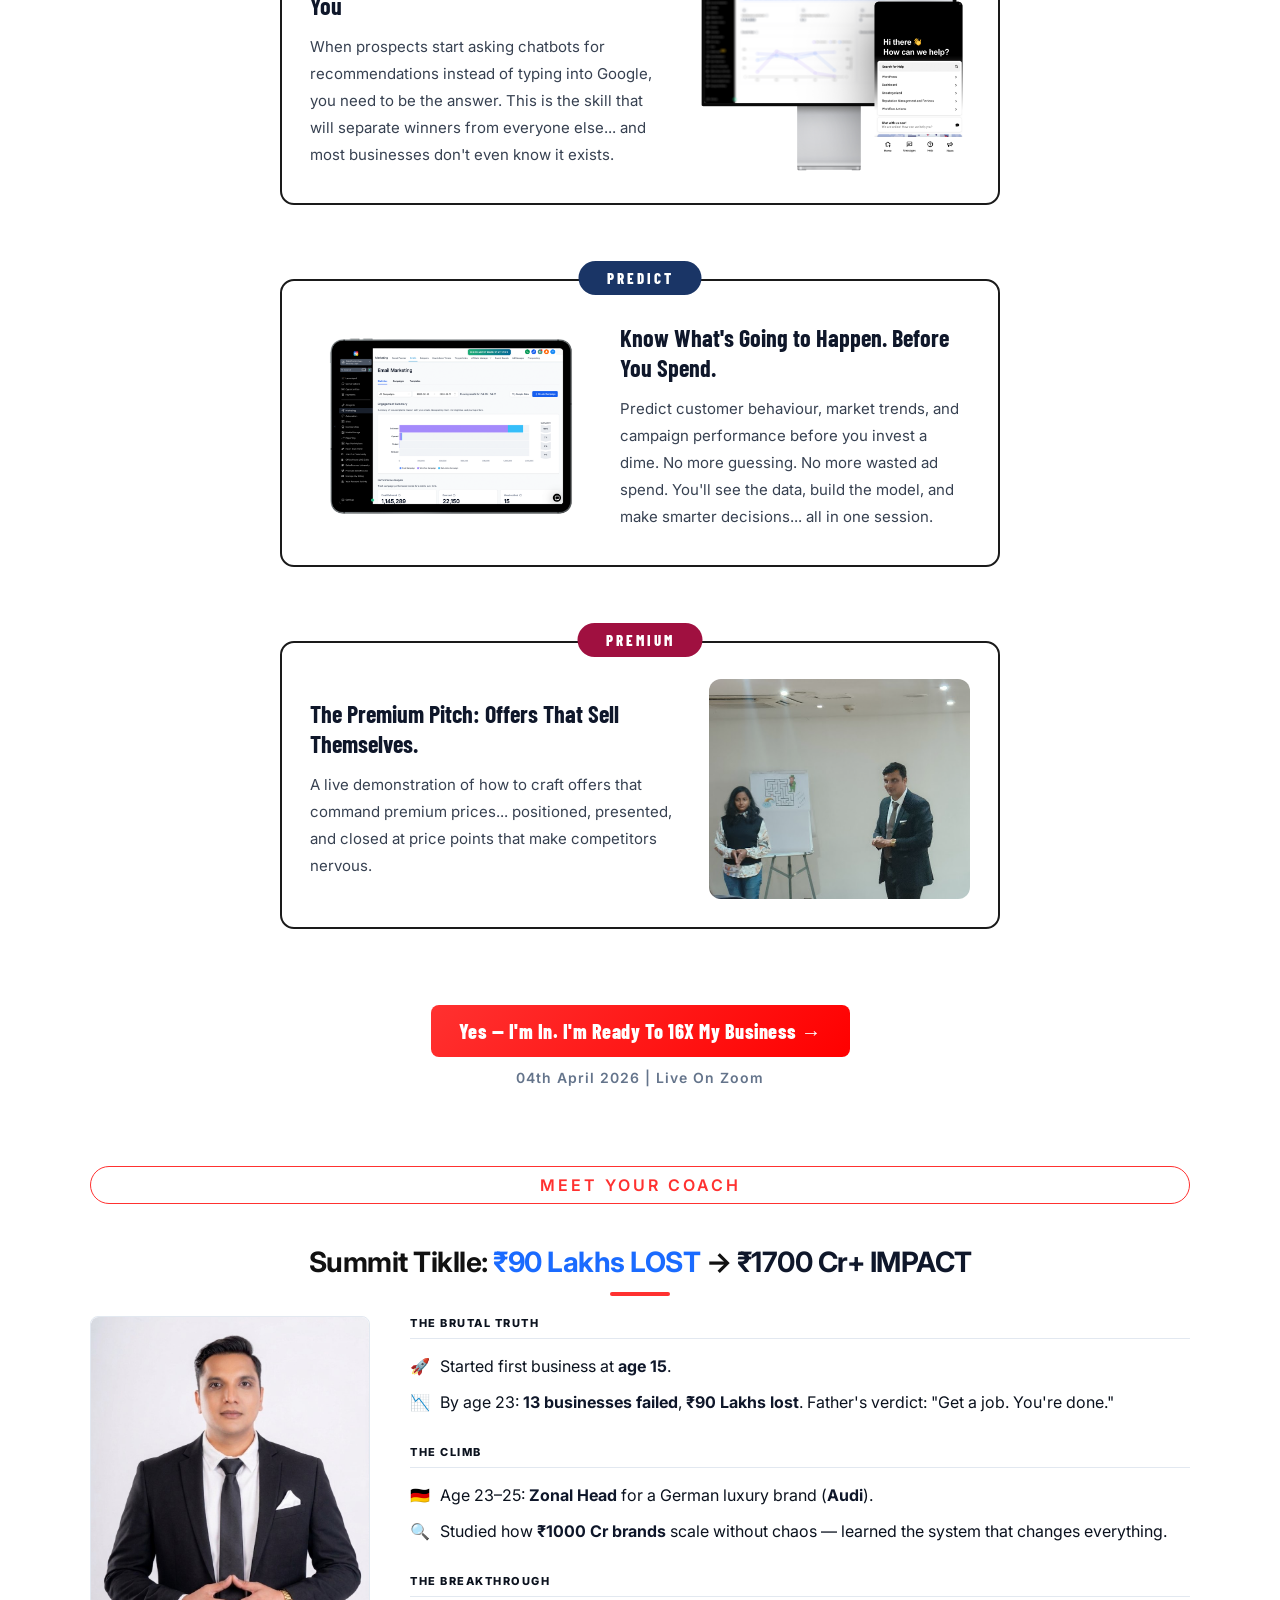
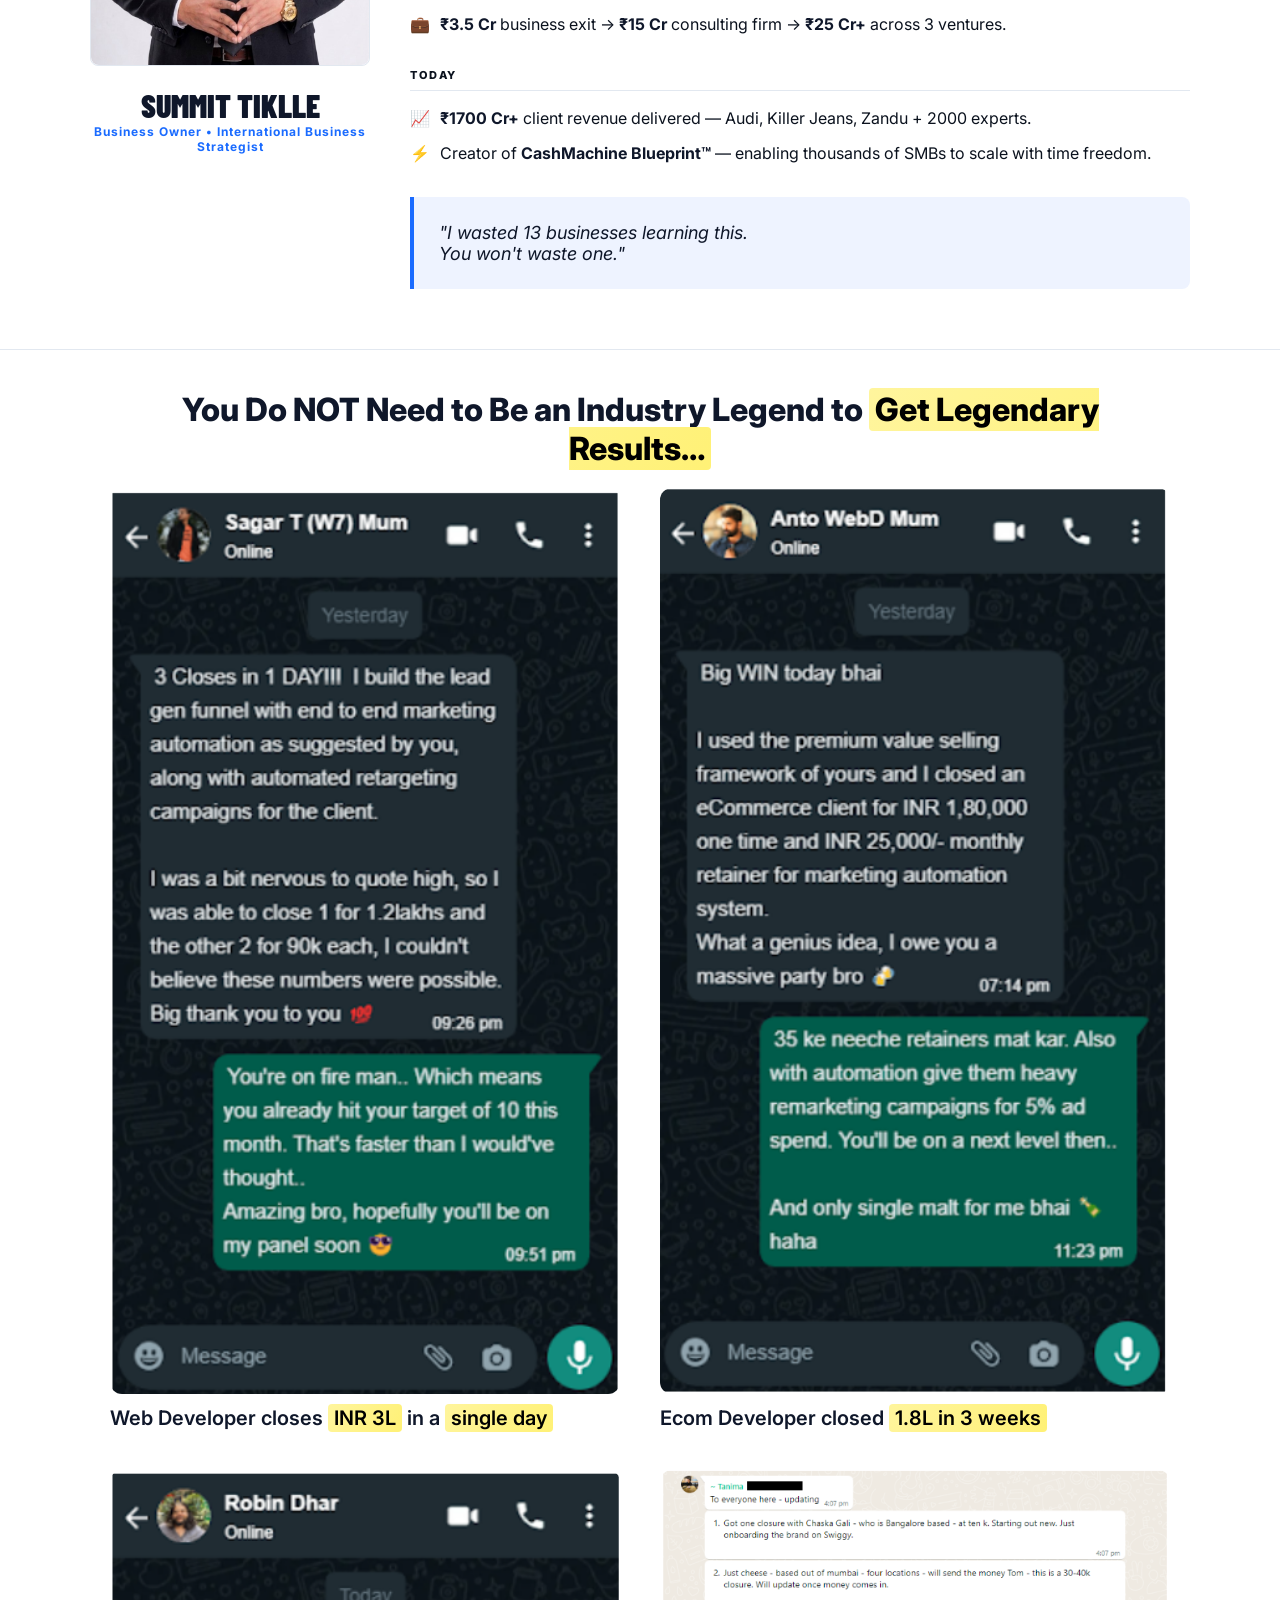
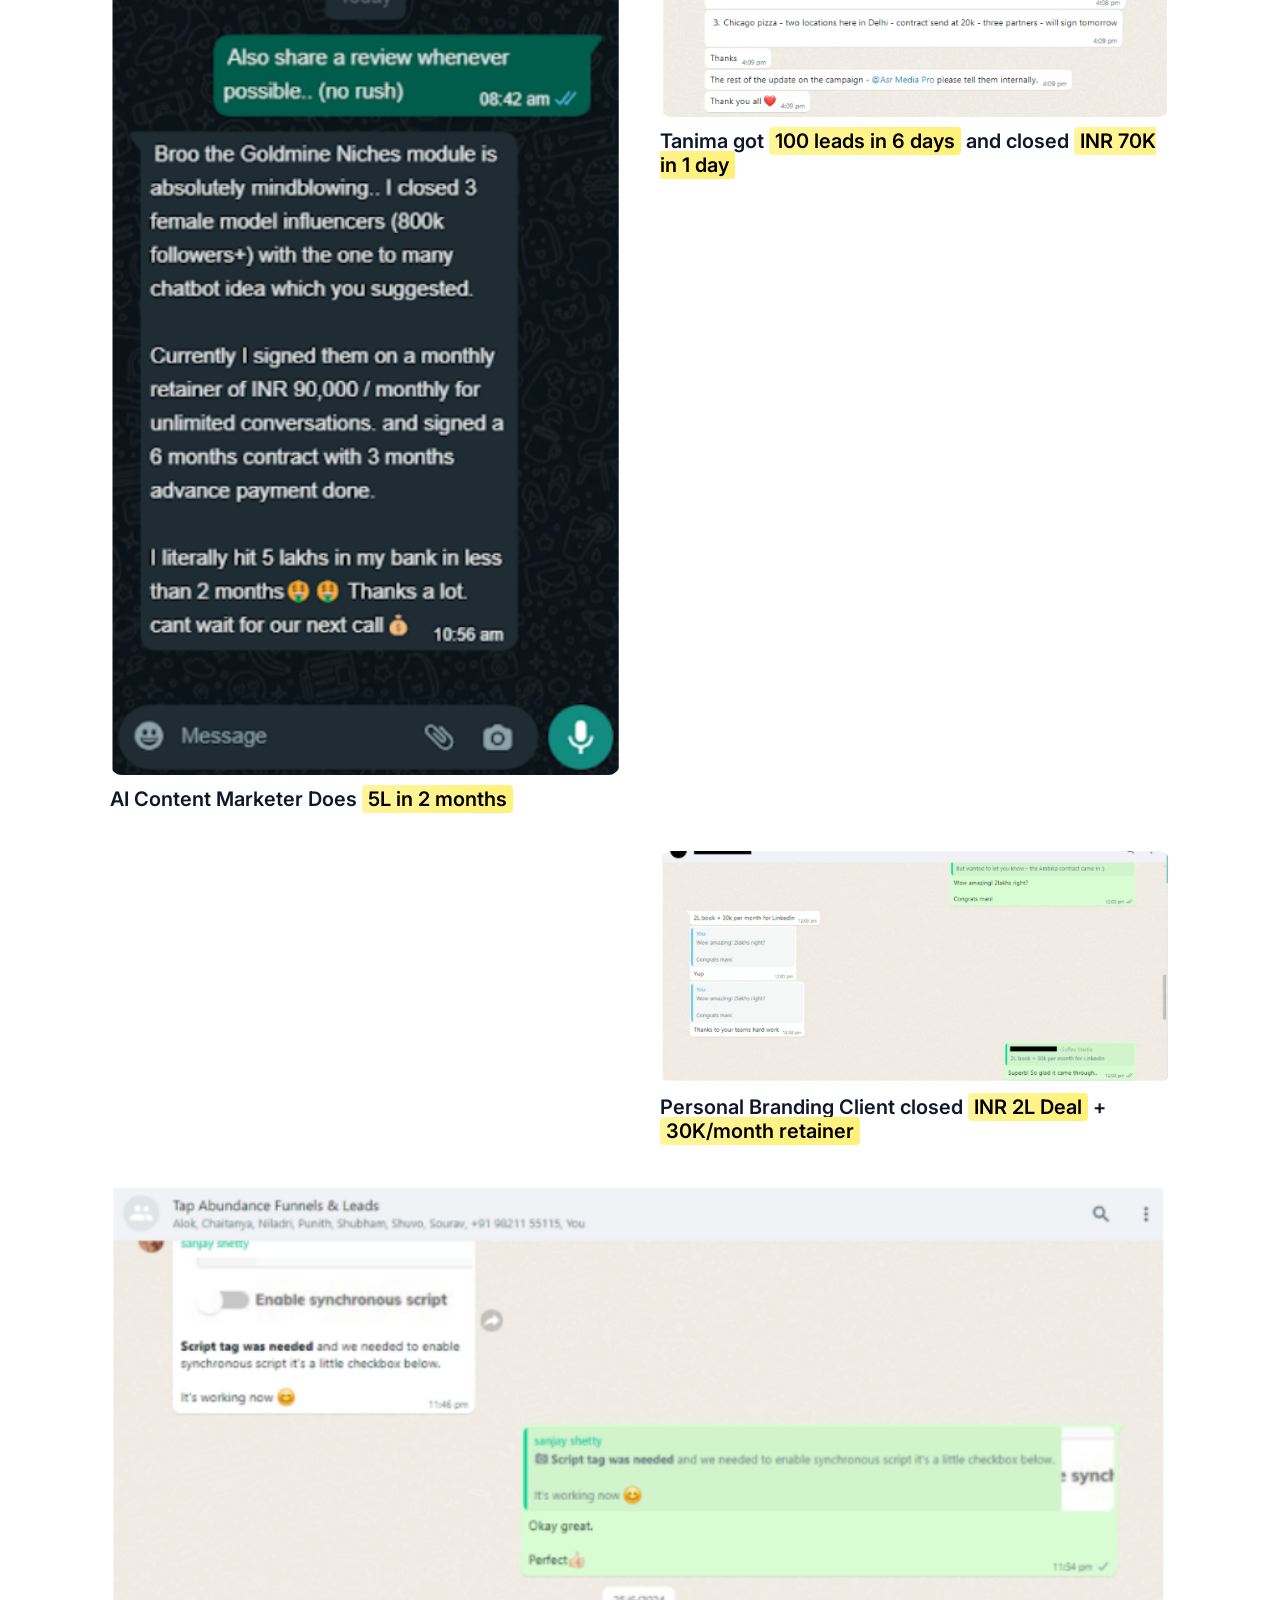
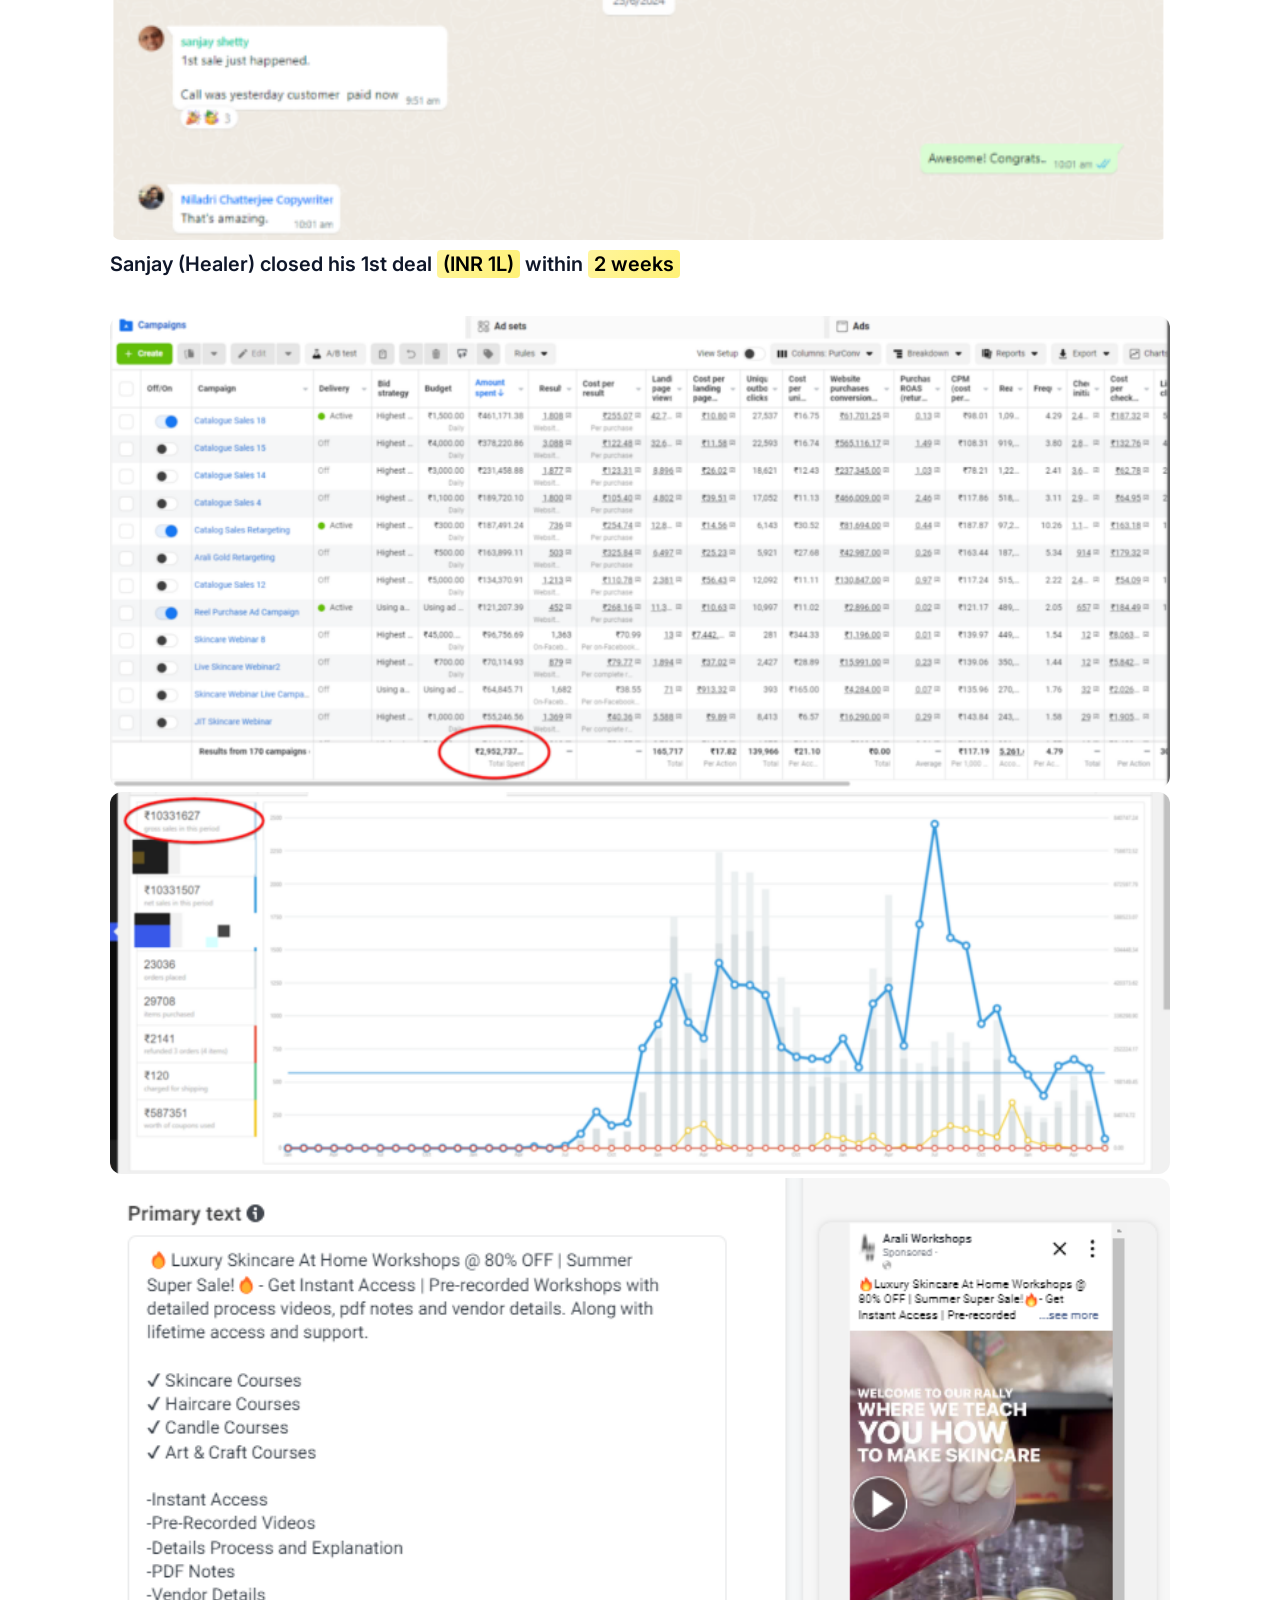
==== commit 7c1b916f: "added more button in the landing page" ====
--- a/index.html
+++ b/index.html
@@ -268,7 +268,14 @@
     <div class="stat-item"><div class="stat-num"><span class="counter" data-target="15">0</span>hrs</div><div class="stat-lbl">Less Work Per Week. More Revenue Per Day</div></div>
   </div>
 </div>
-</div>
+<div class="rs-cta">
+  <a href="#" class="rs-cta-btn payBtn">
+    Yes — I'm In. I'm Ready To 16X My Business →
+  </a>
+  <p class="rs-cta-sub">
+    04th April 2026 | Live On Zoom
+  </p>
+</div> 
 
 <div class="sec">
   <div class="sec-inner">
@@ -319,6 +326,15 @@
     
   </div>
 </div>
+
+<div class="rs-cta">
+  <a href="#" class="rs-cta-btn payBtn">
+    Yes — I'm In. I'm Ready To 16X My Business →
+  </a>
+  <p class="rs-cta-sub">
+    04th April 2026 | Live On Zoom
+  </p>
+</div> 
 
 <div class="fw-section sec" id="framework">
 <div class="sec-inner">
@@ -589,6 +605,15 @@
           });
         </script>
         
+        <div class="rs-cta">
+          <a href="#" class="rs-cta-btn payBtn">
+            Yes — I'm In. I'm Ready To 16X My Business →
+          </a>
+          <p class="rs-cta-sub">
+            04th April 2026 | Live On Zoom
+          </p>
+        </div> 
+        
         <section class="coach-section">
         <div class="sec-inner">
           <div class="proof-pill">Meet Your Coach</div>
@@ -713,10 +738,17 @@
           Swapnali (Arali Workshops) did <span class="highlight">1.1CR in just 1 year </span>  with an ad spend of 29L 
       </p>
     </div> <br>
-
-
-  </div>
-
+  </div>
+
+  <div class="rs-cta">
+    <a href="#" class="rs-cta-btn payBtn">
+      Yes — I'm In. I'm Ready To 16X My Business →
+    </a>
+    <p class="rs-cta-sub">
+      04th April 2026 | Live On Zoom
+    </p>
+  </div> 
+  
 <section class="bonuses-section">
 <div class="bonus-container">
 <div class="sec-inner">
@@ -724,7 +756,7 @@
   </div>
   
   <div class="bonus-image-wrap">
-    <img src="bonus-image.png" alt="Business Breakthrough 2026" class="bonus-image">
+    <img src="bonus-img1.png" alt="Business Breakthrough 2026" class="bonus-image">
   </div>
   
   
@@ -809,8 +841,14 @@
             Get this amazing offer today for just <strong>Rs 99</strong>, and get a money-back guarantee. Join today, go through our seminar and if you don't like it for any reason, simply send us an email and we'll refund every penny – no questions asked!
           </p>
           
-          <a href="https://ai.stcs.in/register" class="warn-read-btn" style="display: inline-block; padding: 15px 40px; border: 2px solid #D4AF37; color:#D4AF37; text-decoration: none; font-weight: bold; border-radius: 5px; margin-bottom: 30px;">Register at ₹99/-</a>
-      
+          <div class="rs-cta">
+            <a href="#" class="rs-cta-btn payBtn">
+              Yes — I'm In. I'm Ready To 16X My Business →
+            </a>
+            <p class="rs-cta-sub">
+              04th April 2026 | Live On Zoom
+            </p>
+          </div>       
       
           <div style="border: 1px solid rgba(0,0,0,0.1); border-radius: 4px; padding: 40px; background-color: #d9c258; font-family: 'Arial', sans-serif; max-width: 600px; text-align: left; color: #1a1a1a;">
             
@@ -916,6 +954,15 @@
 </div>
 </div>
 
+<div class="rs-cta">
+  <a href="#" class="rs-cta-btn payBtn">
+    Yes — I'm In. I'm Ready To 16X My Business →
+  </a>
+  <p class="rs-cta-sub">
+    04th April 2026 | Live On Zoom
+  </p>
+</div> 
+
 <div class="sticky-bar">
   
   <div class="sb-left">
@@ -929,8 +976,8 @@
   </div>
 
   <a href="#" class="rs-cta-btn payBtn">
-    <span class="line1">Book Your Spot</span>
-    <span class="line2">@ ₹99</span>
+    <span class="line1">BOOK YOUR SPOT</span>
+    <span class="line2">NOW AT ₹99</span>
   </a>
 
 </div>
@@ -1015,14 +1062,27 @@
 setTimeout(runAllCounters, 500);</script>
 
 <!-- Bottom Bar -->
-<div class="footer-bottom-bar">
-  <div class="footer-bottom-inner">
+<div class="footer-bottom-inner">
+  
+    <div class="footer-logo">
+      <img src="footer-mg-logo.png" alt="Logo">
+    </div>
+    
+  <div class="footer-left">
     <p class="footer-copy">
-      &copy;&nbsp; Summit Tiklle 2026. All Rights Reserved
-      &nbsp;|&nbsp; <a href="https://stcs.in/terms" class="footer-link">Terms &amp; Conditions</a>
-      &nbsp;|&nbsp; <a href="https://stcs.in/privacy-policy" class="footer-link">Privacy Policy</a>
-      &nbsp;|&nbsp; <a href="https://stcs.in/cancellation-and-refund-policy" class="footer-link">Cancellation And Refund Policy</a>
+      &copy; Summit Tiklle 2026
     </p>
+  </div>
+
+  
+
+  <div class="footer-right">
+    <a href="https://stcs.in/terms">Terms</a> |
+    <a href="https://stcs.in/privacy-policy">Privacy</a> |
+    <a href="https://stcs.in/cancellation-and-refund-policy">Refund</a>
+  </div>
+
+</div>
 
 <script src="https://checkout.razorpay.com/v1/checkout.js"></script>
 
--- a/style.css
+++ b/style.css
@@ -1011,9 +1011,9 @@
 }
 
 .old-price {
-  font-size: 16px;
+  font-size: 25px;
   text-decoration: line-through;
-  color: #aaa;
+  color: var(--white);
   margin-left: 6px;
 }
 
@@ -1512,13 +1512,14 @@
 /* Wrapper should break out and allow more width */
 .bonus-image-wrap {
   width: 100%;
-  max-width: 1100px;
+  max-width: 1300px;
   margin: 40px auto;
   padding: 0 16px;
 }
 
 .bonus-image {
   width: 100%;
+  max-width: 1200px;
   height: auto;
   display: block;
   border-radius: 18px;
@@ -2129,7 +2130,7 @@
 }
 .footer-copy {
   font-family: 'Inter', sans-serif;
-  font-size: 12px;
+  font-size: 19px;
   color: #8a7040;
   line-height: 1.6;
   text-align: center;
@@ -2294,4 +2295,17 @@
   font-family: 'Michroma', sans-serif;
   font-weight: 400;
   letter-spacing: 1px;
+}
+
+.footer-bottom-inner {
+  display: flex;
+  justify-content: space-between;
+  align-items: center;
+}
+
+.footer-logo img {
+  width: 180px;   /* increase this (try 160–220px) */
+  height: auto;
+  display: block;
+  margin: 12px auto; /* spacing + center */
 }
